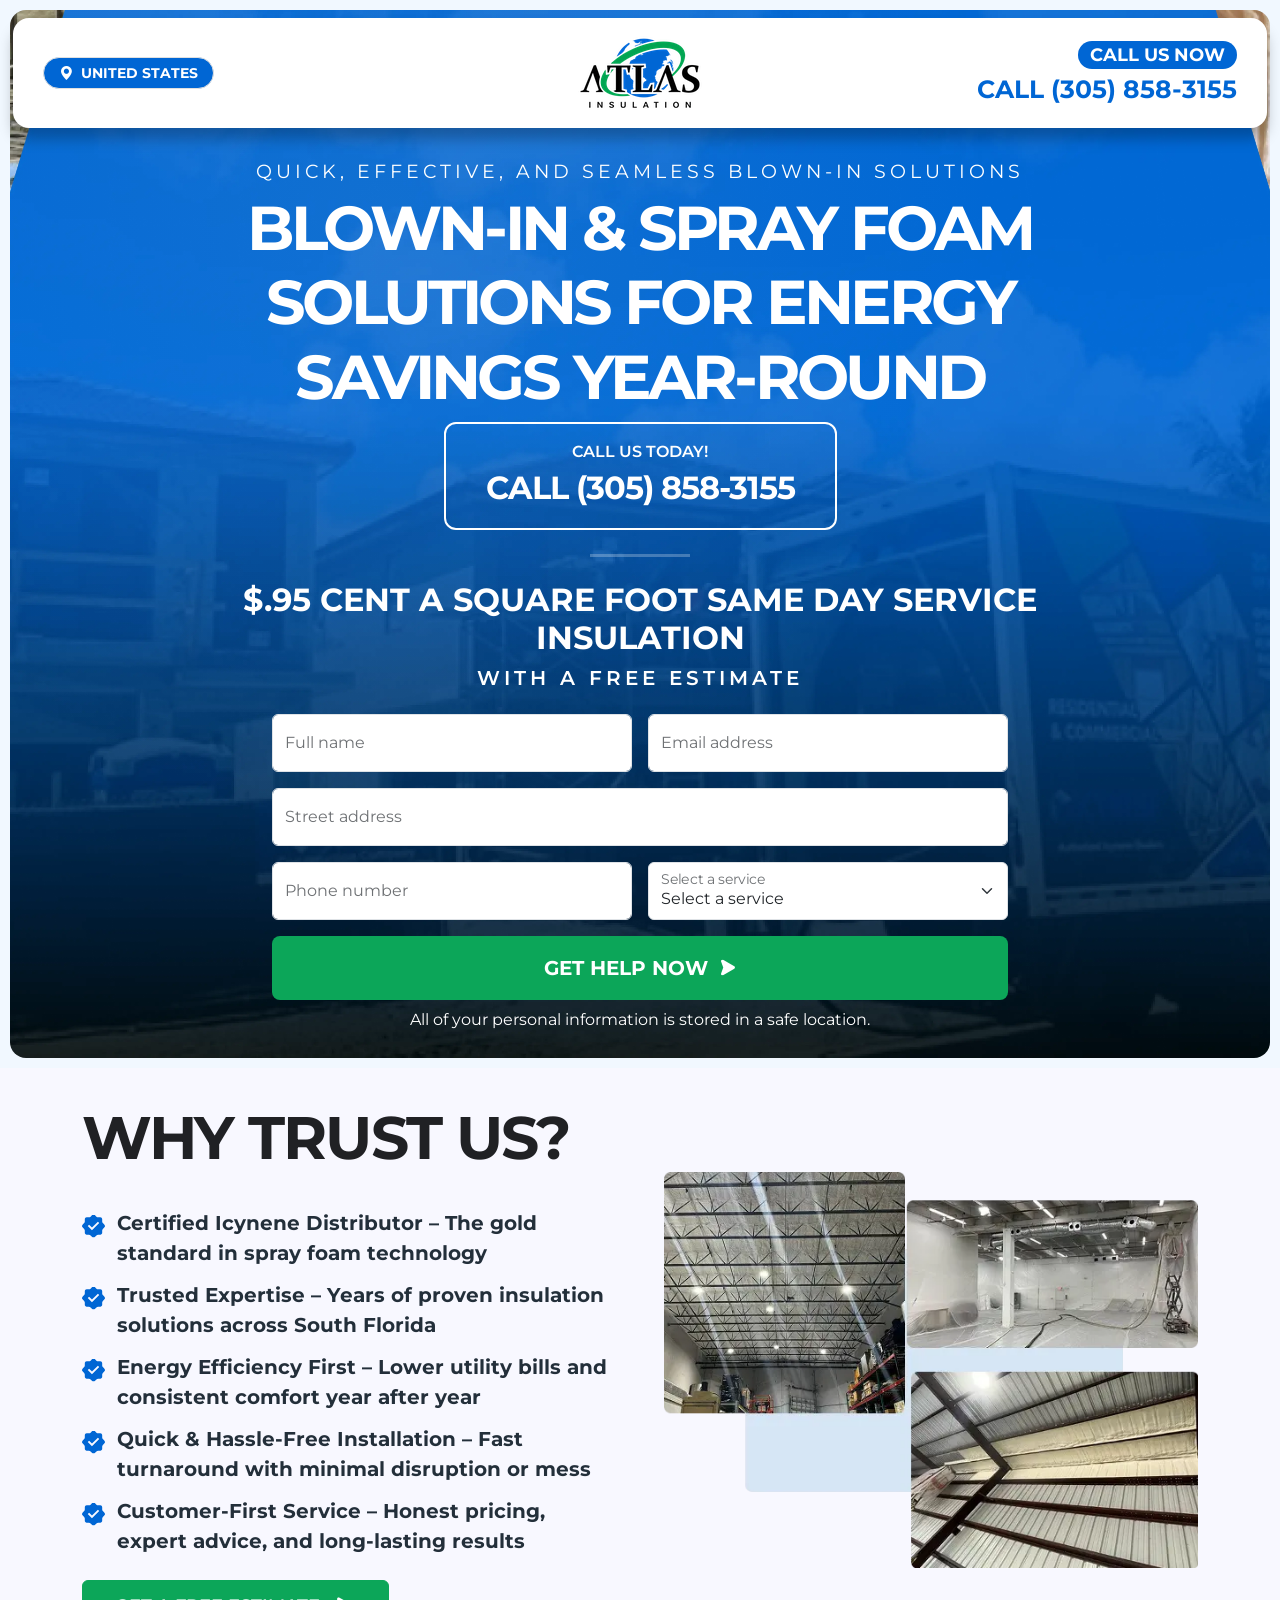
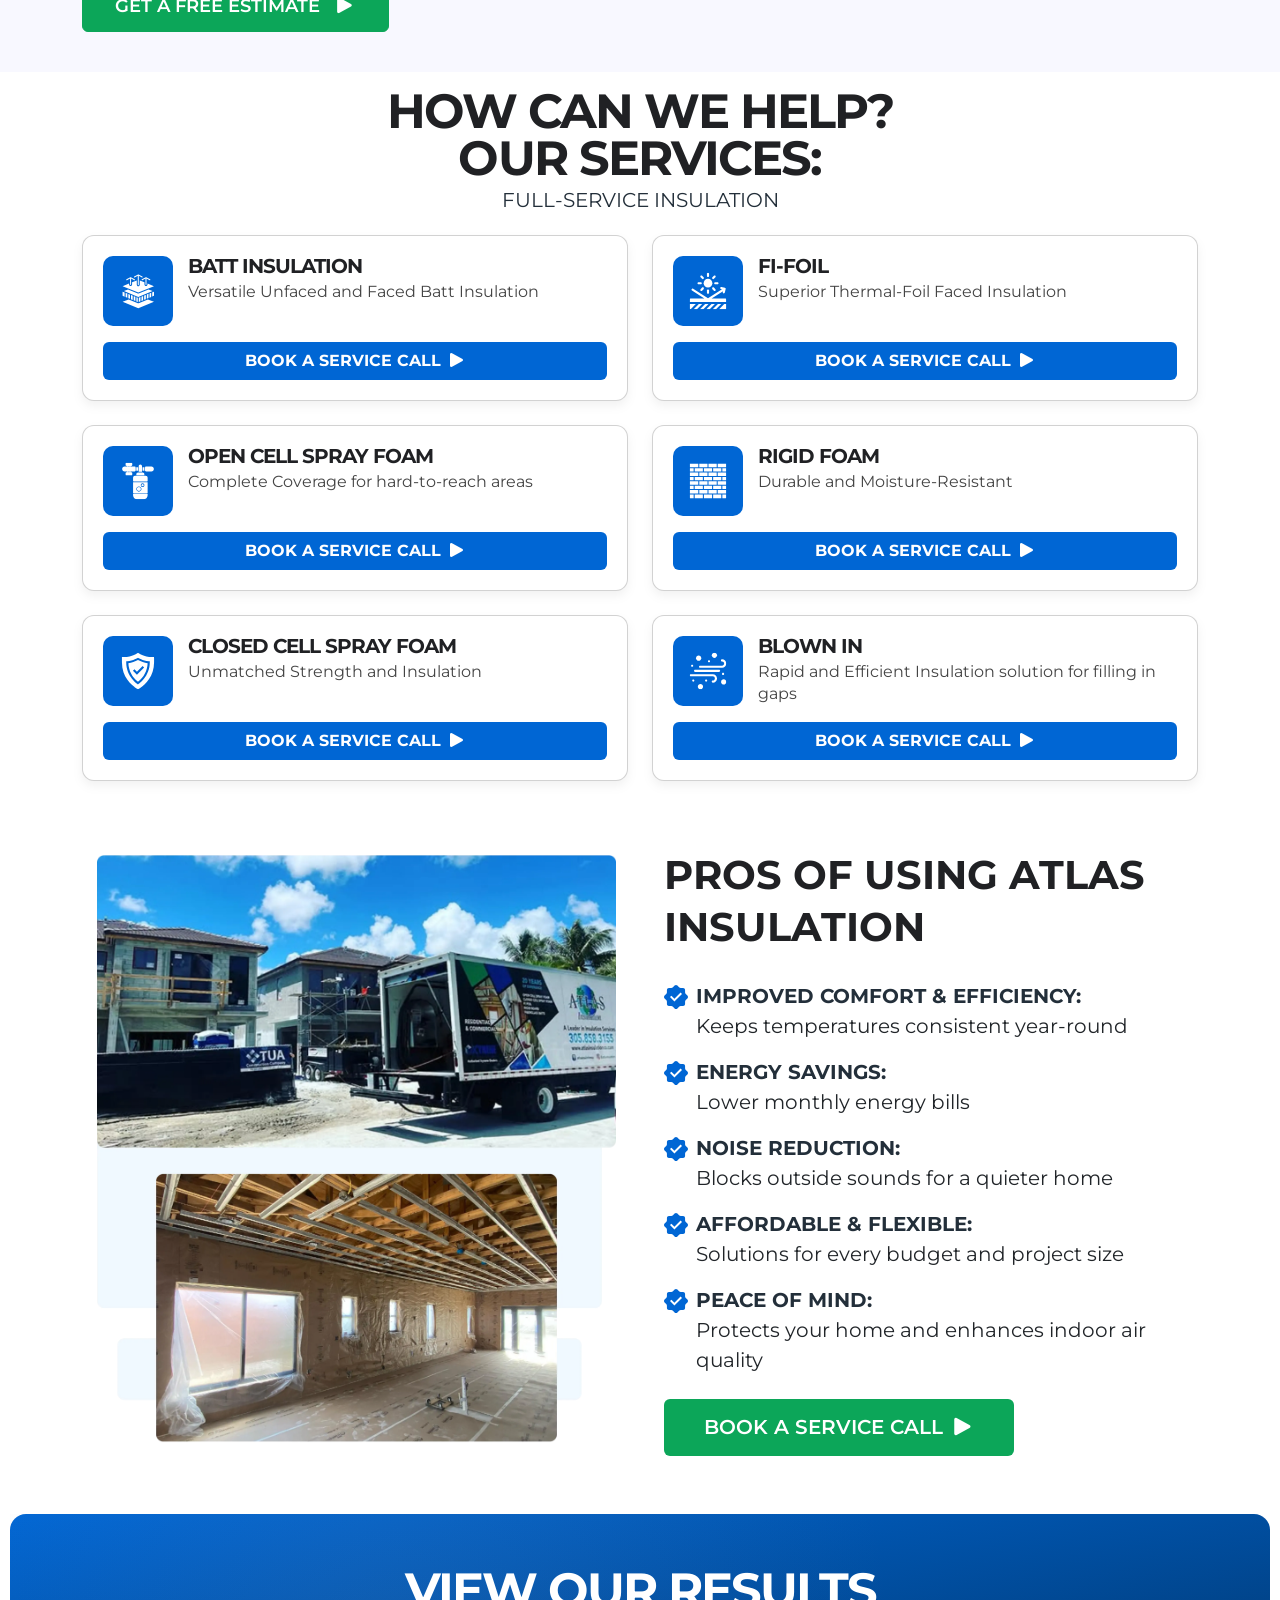
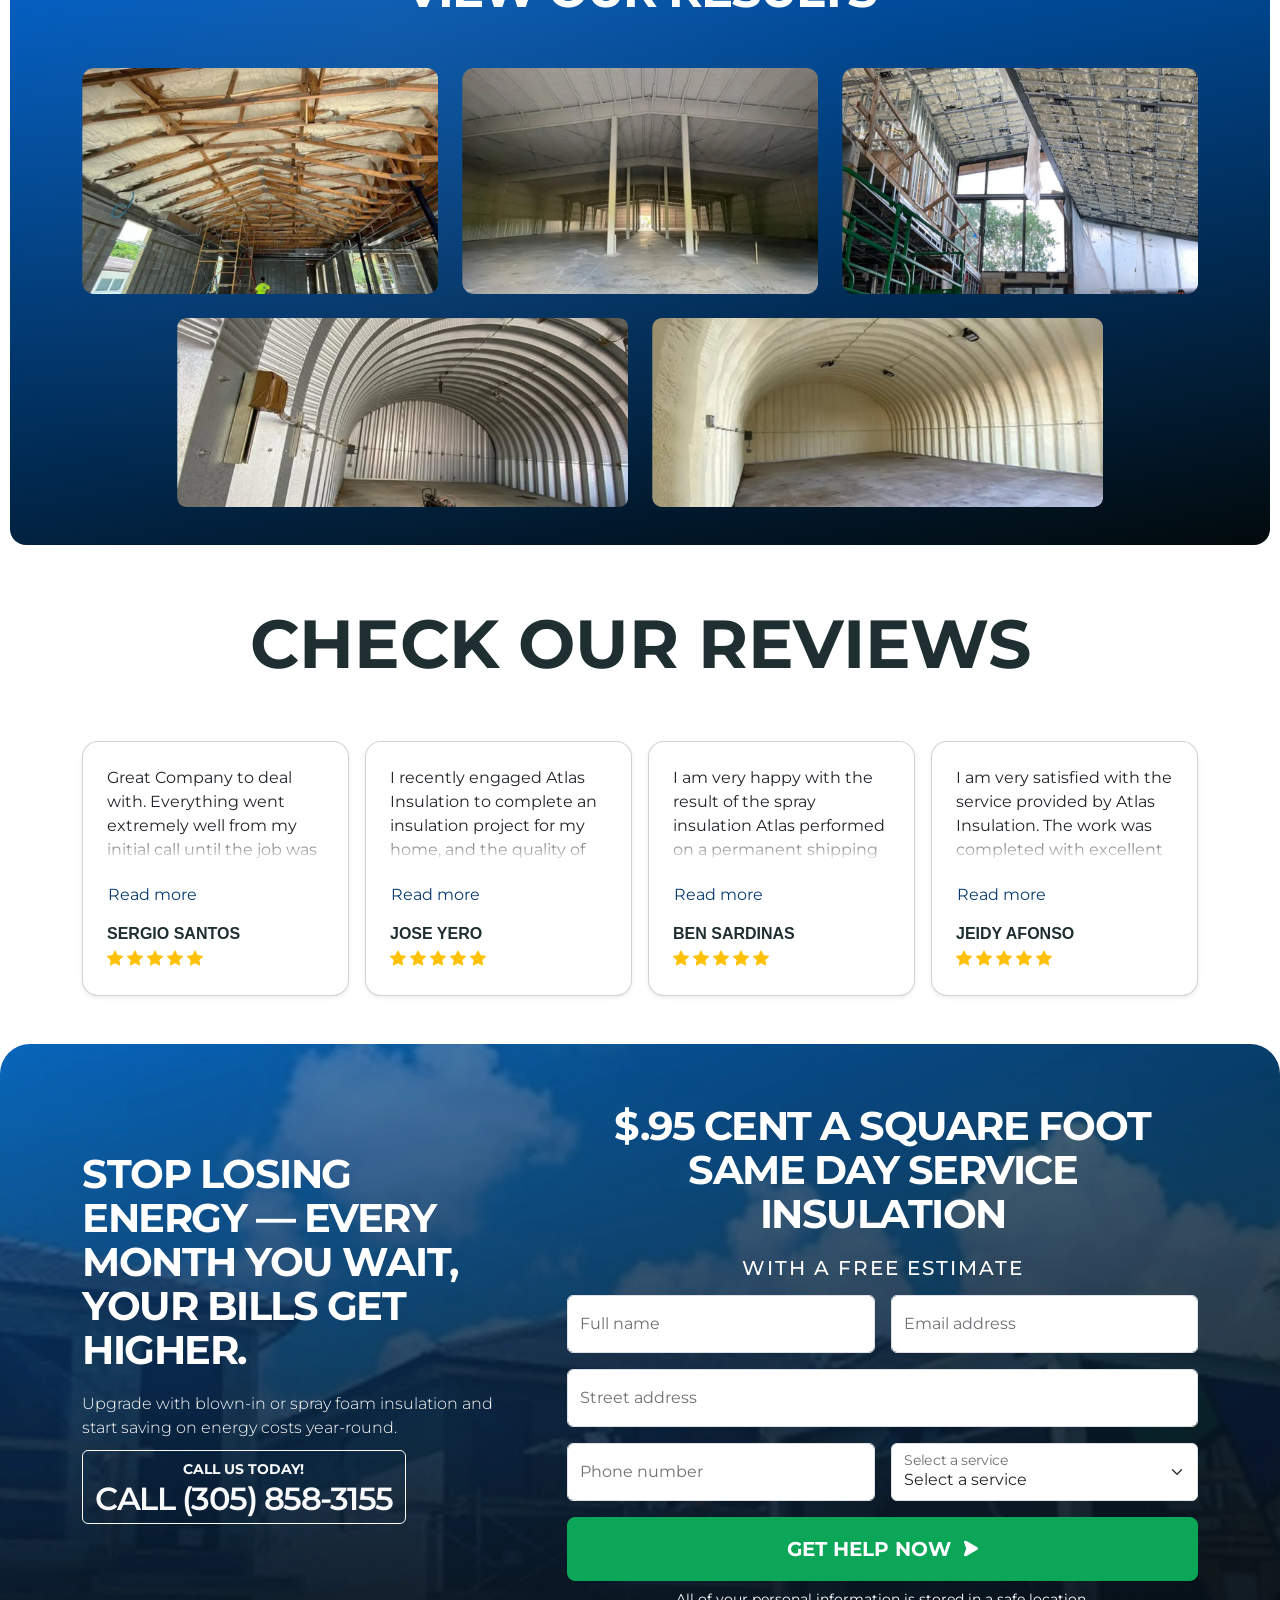
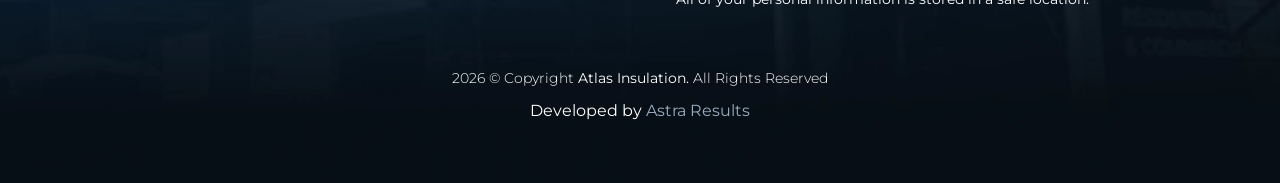
==== index.html @ 02f07344 "callrail" ====
<!DOCTYPE html>
<html lang="en">

<head>
 <!-- Google Tag Manager -->
<script>(function(w,d,s,l,i){w[l]=w[l]||[];w[l].push({'gtm.start':
new Date().getTime(),event:'gtm.js'});var f=d.getElementsByTagName(s)[0],
j=d.createElement(s),dl=l!='dataLayer'?'&l='+l:'';j.async=true;j.src=
'https://www.googletagmanager.com/gtm.js?id='+i+dl;f.parentNode.insertBefore(j,f);
})(window,document,'script','dataLayer','GTM-TQ85BSNL');</script>
<!-- End Google Tag Manager -->

  <!-- Google tag (gtag.js) -->
  <!-- <script async src="https://www.googletagmanager.com/gtag/js?id=AW-520208757"></script>
  <script>
    window.dataLayer = window.dataLayer || [];
    function gtag() { dataLayer.push(arguments); }
    gtag('js', new Date());
    gtag('config', 'AW-520208757');
  </script> -->
  <!-- End Google Tag Manager -->

  <meta charset="utf-8">
  <meta content="width=device-width, initial-scale=1.0" name="viewport">
  <title>Atlas Insulation</title>
  <meta name="description" content="">
  <meta name="keywords" content="">

  <!-- Favicons -->
  <link href="assets/img/logo.svg" rel="icon">
  <link href="assets/img/apple-touch-icon.png" rel="apple-touch-icon">

  <!-- Default Font: Montserrat -->
  <link rel="preconnect" href="https://fonts.googleapis.com">
  <link rel="preconnect" href="https://fonts.gstatic.com" crossorigin>
  <link href="https://fonts.googleapis.com/css2?family=Montserrat:ital,wght@0,100..900;1,100..900&display=swap"
    rel="stylesheet">

  <!-- Vendor CSS Files -->
  <link href="assets/vendor/bootstrap/css/bootstrap.min.css" rel="stylesheet">
  <link href="assets/vendor/bootstrap-icons/bootstrap-icons.css" rel="stylesheet">
  <link href="assets/vendor/aos/aos.css" rel="stylesheet">
  <link href="assets/vendor/glightbox/css/glightbox.min.css" rel="stylesheet">
  <link href="assets/vendor/fontawesome-free/css/all.min.css" rel="stylesheet">
  <link href="assets/vendor/swiper/swiper-bundle.min.css" rel="stylesheet">

  <!-- Owl Carousel -->
  <link rel="stylesheet" href="https://cdnjs.cloudflare.com/ajax/libs/OwlCarousel2/2.3.4/assets/owl.carousel.min.css" />
  <link rel="stylesheet"
    href="https://cdnjs.cloudflare.com/ajax/libs/OwlCarousel2/2.3.4/assets/owl.theme.default.min.css" />

  <!-- Main CSS File -->
  <link href="assets/css/main.css" rel="stylesheet">

  <!-- Local -->
  <!-- <link href="assets/css/main.css" rel="stylesheet"> -->
</head>

<body class="index-page">
  <!-- Google Tag Manager (noscript) -->
  <noscript><iframe src="https://www.googletagmanager.com/ns.html?id=GTM-TQ85BSNL"
  height="0" width="0" style="display:none;visibility:hidden"></iframe></noscript>
  <!-- End Google Tag Manager (noscript) -->

  <!-- Google Tag Manager (noscript) -->
  <!-- <script>
    gtag('event', 'conversion', { 'send_to': 'AW-520208757/qS3xCPWilKQbEPWCh_gB' });
  </script> -->
  <!-- End Google Tag Manager (noscript) -->

  <!-- Updated HTML Structure for Better Mobile Responsiveness -->
  <header id="header" class="header d-flex align-items-center fixed-top">
    <div class="container-fluid">
      <div class="d-flex justify-content-between align-items-center">
        <!-- Location Badge (Hidden on Mobile) -->
        <div class="badge location text-uppercase d-none d-md-block">
          <i class="bi bi-geo-alt-fill me-1"></i>
          <span id="location">Miami</span>
        </div>

        <!-- Logo (Always Visible) -->
        <!-- <div class="d-md-none">
          <a href="/index.html" class="logo">
            <img src="assets/img/enhance.svg" alt="Logo">
          </a>
        </div> -->

        <!-- Logo for Desktop -->
        <!-- <div class="d-none d-md-flex justify-content-center flex-grow-1">
          <a href="/index.html" class="logo">
            <img src="assets/img/enhance.svg" alt="Logo">
          </a>
        </div> -->

        <!-- Mobile -->
        <a href="/index.html" class="logo d-md-none">
          <img
            src="assets/img/logo/logo-mobile-1x.png"
            srcset="
              assets/img/logo/logo-mobile-1x.png 1x,
              assets/img/logo/logo-mobile-2x.png 2x,
              assets/img/logo/logo-mobile-3x.png 3x
            "
            alt="Atlas Insulation"
            width="115" height="56"
            class="logo-img"
            decoding="async" fetchpriority="high"
          />
        </a>

        <!-- Desktop -->
        <a href="/index.html" class="logo d-none d-md-flex">
          <img
            src="assets/img/logo/logo-desktop-1x.png"
            srcset="
              assets/img/logo/logo-desktop-1x.png 1x,
              assets/img/logo/logo-desktop-2x.png 2x
            "
            alt="Atlas Insulation"
            width="164" height="80"
            class="logo-img"
            decoding="async"
          />
        </a>

        <!-- Call To Action (Always Visible) -->
        <div>
          <a href="tel:+13058583155" class="header-cta-btn text-decoration-none">
            <span class="badge promotion text-uppercase">CALL US NOW</span>
            <div class="phone-number"><span class="phone-label">CALL</span> (305) 858-3155</div>
          </a>
        </div>
      </div>
    </div>
  </header><!-- Header -->

  <main class="main">

    <!-- Hero Section -->
    <section id="hero" class="hero section">
      <div class="hero-background">
        <div class="hero-overlay"></div>
      </div><!-- Hero Background -->

      <div class="owl-carousel hero-carousel d-block d-md-none">
        <div class="item">
          <img src="assets/img/image-sliders/slider-1.webp"
            alt="Owl Carousel">
        </div>
        <div class="item">
          <!-- <img src="https://aquapropc.com/aquapro-lp/assets/img/image-sliders/camera-inspection/img-slider-2.webp"
            alt="Owl Carousel"> -->
          <img src="assets/img/image-sliders/slider-2.webp" alt="Owl Carousel">
        </div>
        <div class="item">
          <img src="assets/img/image-sliders/slider-3.webp"
            alt="Owl Carousel">
        </div>
        <div class="item">
          <img src="assets/img/image-sliders/slider-4.webp"
            alt="Owl Carousel">
        </div>
        <div class="item">
          <img src="assets/img/image-sliders/slider-5.webp"
            alt="Owl Carousel">
        </div>
        <div class="item">
          <img src="assets/img/image-sliders/slider-6.webp"
            alt="Owl Carousel">
        </div>
      </div><!-- End Owl Carousel: Mobile Image Slider -->

      <div class="container mt-5">
        <div class="row justify-content-center text-center">
          <div class="col-lg-10">
            <div class="hero-content">
              <div
                class="d-block d-md-none d-flex align-items-center justify-content-center text-center text-uppercase montserrat-400 fw-normal">
                <span class="badge">
                  <i class="bi bi-geo-alt-fill me-1"></i>
                  <span id="location">Miami</span>
                </span>
              </div>

              <h4 class="montserrat-400 text-white text-uppercase mt-2">Quick, Effective, and Seamless Blown-In Solutions</h4>
              <h1>Blown-In & Spray Foam Solutions for Energy Savings Year-Round</h1>

              <div class="hero-btns mb-4">
                <a href="tel:+13058583155" class="btn btn-outline-light cta-btn">
                  <span class="small-text">CALL US TODAY!</span><br>
                  <span class="big-text"><span class="phone-label">CALL</span> (305) 858-3155</span>
                </a>
              </div>

              <hr>

              <div class="text-center mt-4">
                <h5 class="montserrat-700 fw-bold fs-2 text-uppercase text-white">$.95 cent a square foot same day service insulation </h5>
                <h6 class="montserrat-600 fw-semibold fs-5 text-uppercase text-white">WITH A FREE ESTIMATE</h6>
              </div>
            </div>
          </div>
        </div><!-- Hero Contetn -->

        <div class="row justify-content-center">
          <div class=" col-lg-8">
            <form id="contactForm" method="POST" class="contact-form row g-3">
              <div class="col-md-6">
                <div class="form-floating">
                  <input type="text" class="form-control" name="full_name" placeholder="Your full name" required>
                  <label>Full name</label>
                </div>
              </div>
              <div class="col-md-6">
                <div class="form-floating">
                  <input type="email" class="form-control" name="email" placeholder="name@example.com" required>
                  <label>Email address</label>
                </div>
              </div>
              <div class="col-12">
                <div class="form-floating">
                  <input type="text" class="form-control" name="street_address" placeholder="Street address" required>
                  <label>Street address</label>
                </div>
              </div>
              <div class="col-md-6">
                <div class="form-floating">
                  <input type="tel" class="form-control" name="phone" placeholder="Your phone number" required>
                  <label>Phone number</label>
                </div>
              </div>
              <div class="col-md-6">
                <div class="form-floating">
                  <select class="form-select" name="service" required>
                    <option value="" disabled selected>Select a service</option>
                    <option value="Insulation Inspection">Insulation Inspection</option>
                  </select>
                  <label>Select a service</label>
                </div>
              </div>
              <div class="col-12">
                <button type="submit"
                  class="btn montserrat-700 text-uppercase text-white fs-5 w-100 d-flex align-items-center justify-content-center text-center">
                  Get Help Now
                  <svg xmlns="http://www.w3.org/2000/svg" width="16" height="17" viewBox="0 0 16 17" fill="none">
                    <g clip-path="url(#clip0_296_880)">
                      <path
                        d="M14.3117 9.6767L3.03678 16.1282C1.94321 16.7531 0.659276 15.6742 1.0889 14.4903L3.25403 8.5002L1.0889 2.51001C0.659276 1.32363 1.94321 0.247196 3.03678 0.872071L14.3117 7.32357C15.2245 7.84351 15.2222 9.15676 14.3117 9.6767Z"
                        fill="white" />
                    </g>
                    <defs>
                      <clipPath id="clip0_296_880">
                        <rect width="16" height="16" fill="white" transform="translate(0 0.5)" />
                      </clipPath>
                    </defs>
                  </svg>
                </button>
                <p class="montserrat-400 fw-normal text-white text-center mt-2">
                  All of your personal information is stored in a safe location.
                </p>
              </div>
            </form>
          </div>
        </div><!-- Contact Form -->

      </div><!-- Hero Content -->
    </section><!-- End Hero Section -->

    <!-- Why Choose Section -->
    <section class="why-choose-us py-5 ">
      <div class="container">
        <div class="row align-items-center g-5">
          <div class="col-md-6">
            <div class="p-0">
              <!-- <h4 class="text-uppercase">Why Trust Us?</h4> -->
              <h1 class="text-uppercase">
                Why Trust Us?
              </h1>
              <!-- <p>Miami homeowners and businesses trust us to deliver honest, lasting camera inspection solutions.</p> -->
            </div>

            <ul>
              <li>Certified Icynene Distributor – The gold standard in spray foam technology</li>
              <li>Trusted Expertise – Years of proven insulation solutions across South Florida</li>
              <li>Energy Efficiency First – Lower utility bills and consistent comfort year after year</li>
              <li>Quick & Hassle-Free Installation – Fast turnaround with minimal disruption or mess</li>
              <li>Customer-First Service – Honest pricing, expert advice, and long-lasting results</li>
            </ul>

            <!-- <p>
              Aqua Pro Plumbing is dedicated to restoring your peace of mind with fast, clean results. Call <a
                href="tel:+13053621405" class="montserrat-700 text-dark">(305) 495-5568</a> or request your inspection
              online today.
            </p> -->

            <a href="tel:+13058583155" class="btn btn-secondary rounded-2 text-uppercase">
              GET A FREE ESTIMATE <i class="fa fa-play"></i></a>
            </a>
          </div><!-- Left Column (content) -->

          <div class="col-md-6 text-center text-md-end mb-4 mb-md-0">
            <div class="position-relative d-inline-block">
              <img src="assets/img/why-us/why-us-frame.webp" class="img-fluid"
                alt="Advantages Image">
            </div>
          </div><!-- Right Column (shapes/images) -->
        </div>
      </div>
    </section><!-- End Why Choose Section -->

    <!-- Services Section -->
    <section id="services" class="services section ">

      <!-- Section Title -->
      <div class="container section-title">
        <!-- <h4 class="text-uppercase"></h4> -->
        <h1 class="text-uppercase">
          HOW CAN WE HELP?
        </h1>
        <h1 class="text-uppercase">
          Our Services:
        </h1>
        <p class="text-uppercase">
          Full-service Insulation
        </p>
      </div><!-- End Section Title -->

      <div class="container">

        <div class="row d-flex flex-wrap align-items-center justify-content-center gy-4">

          <div class="col-lg-6 col-md-6">
            <div class="card service-item h-100 position-relative">

              <!-- Top section: icon + text -->
              <div class="service-content d-flex">
                 <div class="icon">
                  <!-- Replace SVG with an image -->
                  <!-- <img src="assets/img/services-icons/1.svg" alt="Entry Doors" width="38" height="38" /> -->
                  <svg width="37" height="37" viewBox="0 0 37 37" fill="none" xmlns="http://www.w3.org/2000/svg">
                  <path fill-rule="evenodd" clip-rule="evenodd" d="M18.285 23.8869L3.9167 18.0946L8.03792 16.4332L17.9097 20.4128C18.1505 20.5099 18.4196 20.5099 18.6604 20.4128L28.5322 16.4332L32.6534 18.0946L18.285 23.8869ZM27.9207 26.3928L33.9959 28.8419L18.285 35.1754L2.57422 28.8419L8.64943 26.3928L17.9097 30.1259C18.1505 30.223 18.4196 30.223 18.6604 30.1259L27.9207 26.3928ZM4.61289 23.6832L2.57422 22.8614V18.6358L4.68259 19.4857C4.65964 19.5425 4.64681 19.6043 4.64623 19.6692L4.61289 23.6832ZM5.64847 19.8751L7.375 20.5712C7.35205 20.6279 7.33922 20.6898 7.33872 20.7546L7.30537 24.7686L5.57877 24.0725C5.60171 24.0158 5.61455 23.9539 5.61512 23.8891L5.64847 19.8751ZM8.34088 20.9605L10.064 21.6551C10.0411 21.7119 10.0283 21.7738 10.0278 21.8387L9.99442 25.8526L8.27125 25.158C8.2942 25.1012 8.30703 25.0393 8.30754 24.9745L8.34088 20.9605ZM11.0299 22.0446L12.7526 22.739C12.7296 22.7958 12.7168 22.8576 12.7162 22.9225L12.6829 26.9365L10.9603 26.242C10.9832 26.1852 10.9961 26.1233 10.9966 26.0584L11.0299 22.0446ZM13.7185 23.1284L15.4405 23.8226C15.4177 23.8794 15.4048 23.9413 15.4043 24.0062L15.3709 28.0201L13.6488 27.3258C13.6717 27.2691 13.6846 27.2072 13.6851 27.1423L13.7185 23.1284ZM16.4065 24.212L17.8454 24.792C17.8283 24.842 17.8188 24.8954 17.8183 24.9509L17.7848 28.9932L16.3368 28.4095C16.3597 28.3527 16.3726 28.2908 16.3732 28.2259L16.4065 24.212ZM18.7859 24.7674L20.4704 24.0883L20.4369 28.1208C20.4364 28.1887 20.4493 28.2534 20.4733 28.3127L18.7887 28.9918L18.8222 24.9593C18.8228 24.8914 18.8098 24.8266 18.7859 24.7674ZM21.4397 23.6975L23.1605 23.0038L23.1271 27.0364C23.1265 27.1042 23.1394 27.169 23.1633 27.2283L21.4425 27.9219L21.476 23.8894C21.4766 23.8216 21.4636 23.7568 21.4397 23.6975ZM24.1298 22.6131L25.8502 21.9195L25.8172 25.9051C25.8165 25.9884 25.8361 26.067 25.8715 26.1365L24.1326 26.8375L24.1662 22.805C24.1667 22.7372 24.1537 22.6723 24.1298 22.6131ZM26.8195 21.5288L28.5394 20.8355L28.5058 24.8681C28.5052 24.9358 28.5182 25.0006 28.5421 25.0599L26.8224 25.7532L26.8558 21.7207C26.8564 21.6528 26.8434 21.588 26.8195 21.5288ZM29.5086 20.4447L31.2286 19.7513L31.195 23.7839C31.1945 23.8517 31.2075 23.9165 31.2314 23.9757L29.5114 24.6691L29.5449 20.6366C29.5455 20.5688 29.5325 20.504 29.5086 20.4447ZM32.1979 19.3606L33.9959 18.6358V22.8614L32.2007 23.585L32.2341 19.5525C32.2347 19.4847 32.2217 19.4198 32.1979 19.3606ZM25.4867 5.61259L22.3714 7.25974C22.1266 7.38924 21.8226 7.29552 21.6931 7.05065C21.5636 6.8057 21.6573 6.50174 21.9022 6.37231L25.754 4.33572C25.8257 4.29772 25.906 4.2775 25.9886 4.2775C26.0713 4.2775 26.1515 4.29772 26.2232 4.33572L30.075 6.37231C30.3199 6.50174 30.4136 6.8057 30.2841 7.05065C30.1547 7.29552 29.8507 7.38924 29.6058 7.25974L26.4906 5.61259V11.4143C26.4906 11.6914 26.2656 11.9163 25.9886 11.9163C25.7116 11.9163 25.4867 11.6914 25.4867 11.4143V5.61259ZM17.7831 2.72994L14.6679 4.37702C14.423 4.50652 14.119 4.41288 13.9895 4.16793C13.8601 3.92305 13.9537 3.61909 14.1987 3.48959L18.0504 1.453C18.1221 1.415 18.2024 1.39478 18.285 1.39478C18.3677 1.39478 18.448 1.415 18.5197 1.453L22.3714 3.48959C22.6164 3.61909 22.71 3.92305 22.5806 4.16793C22.4511 4.41288 22.1471 4.50652 21.9022 4.37702L18.787 2.72994V11.7328C18.787 12.0098 18.562 12.2347 18.285 12.2347C18.008 12.2347 17.7831 12.0098 17.7831 11.7328V2.72994ZM10.0795 5.61259L6.96434 7.25974C6.71939 7.38924 6.41543 7.29552 6.286 7.05065C6.1565 6.8057 6.25022 6.50174 6.4951 6.37231L10.3468 4.33572C10.4186 4.29772 10.4988 4.2775 10.5815 4.2775C10.6641 4.2775 10.7444 4.29772 10.8161 4.33572L14.6679 6.37231C14.9128 6.50174 15.0065 6.8057 14.877 7.05065C14.7475 7.29552 14.4435 7.38924 14.1987 7.25974L11.0834 5.61259V11.4143C11.0834 11.6914 10.8585 11.9163 10.5815 11.9163C10.3045 11.9163 10.0795 11.6914 10.0795 11.4143V5.61259ZM27.4945 10.5274L33.9959 13.1483L18.285 19.4818L2.57422 13.1483L9.07565 10.5274V11.4143C9.07565 12.2455 9.7504 12.9201 10.5815 12.9201C11.4125 12.9201 12.0873 12.2455 12.0873 11.4143V9.31326L16.7792 7.4218V11.7328C16.7792 12.5638 17.454 13.2386 18.285 13.2386C19.1161 13.2386 19.7909 12.5638 19.7909 11.7328V7.4218L24.4828 9.31326V11.4143C24.4828 12.2455 25.1576 12.9201 25.9886 12.9201C26.8197 12.9201 27.4945 12.2455 27.4945 11.4143V10.5274Z" fill="white"/>
                  </svg>

                </div>
                <div class="text">
                  <h3 class="manrope-700 fs-5 text-uppercase">Batt Insulation</h3>
                  <p class="montserrat-400 fs-6">
                    Versatile Unfaced and Faced Batt Insulation
                  </p>
                </div>
              </div>

              <!-- Button full width -->
              <a href="tel:+13058583155" class="btn w-100 montserrat-700 text-uppercase mt-3">
                Book a Service Call <i class="fa fa-play"></i>
              </a>
            </div>
          </div><!-- Service Item -->

          <div class="col-lg-6 col-md-6">
            <div class="card service-item h-100 position-relative">

              <!-- Top section: icon + text -->
              <div class="service-content d-flex">
                <div class="icon">
                  <svg width="38" height="38" viewBox="0 0 38 38" fill="none" xmlns="http://www.w3.org/2000/svg">
                  <g clip-path="url(#clip0_789_121)">
                  <path d="M23.3524 11.225C23.3524 13.6249 21.4003 15.5777 19.0004 15.5777C16.6005 15.5777 14.6484 13.6249 14.6484 11.225C14.6484 8.82511 16.6005 6.87305 19.0004 6.87305C21.4003 6.87305 23.3524 8.82511 23.3524 11.225Z" fill="white"/>
                  <path d="M9.56357 12.2971H11.7193C12.311 12.2971 12.7907 11.8174 12.7907 11.2257C12.7907 10.634 12.311 10.1543 11.7193 10.1543H9.56357C8.97188 10.1543 8.49219 10.634 8.49219 11.2257C8.49219 11.8174 8.97188 12.2971 9.56357 12.2971Z" fill="white"/>
                  <path d="M25.2109 11.2257C25.2109 11.8174 25.6906 12.2971 26.2823 12.2971H28.4381C29.0298 12.2971 29.5095 11.8174 29.5095 11.2257C29.5095 10.634 29.0298 10.1543 28.4381 10.1543H26.2823C25.6906 10.1543 25.2109 10.634 25.2109 11.2257Z" fill="white"/>
                  <path d="M17.9297 18.5074V20.6632C17.9297 21.2549 18.4094 21.7346 19.0011 21.7346C19.5928 21.7346 20.0725 21.2549 20.0725 20.6632V18.5074C20.0725 17.9157 19.5928 17.436 19.0011 17.436C18.4094 17.436 17.9297 17.9157 17.9297 18.5074Z" fill="white"/>
                  <path d="M19.0011 5.01485C19.5928 5.01485 20.0725 4.53516 20.0725 3.94347V1.7877C20.0725 1.196 19.5928 0.716309 19.0011 0.716309C18.4094 0.716309 17.9297 1.196 17.9297 1.7877V3.94347C17.9297 4.53516 18.4094 5.01485 19.0011 5.01485Z" fill="white"/>
                  <path d="M13.092 15.617L11.5677 17.1414C11.1493 17.5598 11.1493 18.2381 11.5677 18.6565C11.9861 19.0749 12.6644 19.0749 13.0828 18.6565L14.6071 17.1322C15.0256 16.7137 15.0256 16.0354 14.6071 15.617C14.1887 15.1986 13.5103 15.1987 13.092 15.617Z" fill="white"/>
                  <path d="M23.3919 15.617C22.9735 16.0354 22.9735 16.7137 23.3919 17.1322L24.9162 18.6565C25.3346 19.0749 26.0129 19.0749 26.4314 18.6565C26.8497 18.2381 26.8498 17.5598 26.4314 17.1414L24.9071 15.617C24.4888 15.1987 23.8104 15.1986 23.3919 15.617Z" fill="white"/>
                  <path d="M13.092 6.83378C13.5103 7.25219 14.1887 7.25219 14.6071 6.83378C15.0256 6.41536 15.0256 5.73703 14.6071 5.31862L13.0828 3.79425C12.6646 3.37591 11.9862 3.37584 11.5677 3.79425C11.1493 4.21266 11.1493 4.89099 11.5677 5.30941L13.092 6.83378Z" fill="white"/>
                  <path d="M24.9071 6.83375L26.4314 5.30938C26.8498 4.89097 26.8497 4.21264 26.4314 3.79422C26.013 3.37588 25.3346 3.37588 24.9162 3.79422L23.3919 5.31859C22.9735 5.73701 22.9735 6.41534 23.3919 6.83375C23.8103 7.25223 24.4887 7.25216 24.9071 6.83375Z" fill="white"/>
                  <path d="M0.714844 32.0859V36.2151C0.714844 36.7508 1.10911 37.1957 1.62338 37.2743L6.81103 32.0859H0.714844Z" fill="white"/>
                  <path d="M9.84035 32.0859L4.64062 37.2864H7.96685L13.1674 32.0859H9.84035Z" fill="white"/>
                  <path d="M16.1998 32.0859L11 37.2864H14.3263L19.5268 32.0859H16.1998Z" fill="white"/>
                  <path d="M22.5552 32.0859L17.3555 37.2864H20.6818L25.8822 32.0859H22.5552Z" fill="white"/>
                  <path d="M28.9107 32.0859L23.7109 37.2864H27.0372L32.2377 32.0859H28.9107Z" fill="white"/>
                  <path d="M35.2708 32.0859L30.0703 37.2864H36.215C36.8064 37.2864 37.2864 36.8065 37.2864 36.2151V32.0859H35.2708Z" fill="white"/>
                  <path d="M37.2846 27.6437C37.2846 27.052 36.8049 26.5723 36.2132 26.5723H22.6186L33.9988 19.1852L33.7886 20.0528C33.6257 20.7247 34.1342 21.3768 34.8307 21.3768C35.3138 21.3768 35.7523 21.0478 35.871 20.5574C36.86 16.4764 36.698 17.1457 36.7178 17.0606C36.8512 16.4806 36.4872 15.9148 35.9266 15.7791L32.4418 14.9346C31.8663 14.7954 31.2875 15.1486 31.1482 15.7235C31.0089 16.2986 31.3621 16.8778 31.9371 17.0171L33.0047 17.2758L18.9998 26.3666L4.17399 16.7429C3.67773 16.4208 3.01425 16.5619 2.69198 17.0583C2.36985 17.5546 2.51106 18.2181 3.00733 18.5403L15.3811 26.5723H1.78623C1.19454 26.5723 0.714844 27.052 0.714844 27.6437V29.943H37.2846C37.2846 28.707 37.2846 28.8857 37.2846 27.6437Z" fill="white"/>
                  </g>
                  <defs>
                  <clipPath id="clip0_789_121">
                  <rect width="36.57" height="36.57" fill="white" transform="translate(0.714844 0.716309)"/>
                  </clipPath>
                  </defs>
                  </svg>

                </div><!-- Service Icon -->
                <div class="text">
                  <h3 class="manrope-700 fs-5 text-uppercase">Fi-Foil</h3>
                  <p class="montserrat-400 fs-6">
                   Superior Thermal-Foil Faced Insulation
                  </p>
                </div>
              </div>

              <!-- Button full width -->
              <a href="tel:+13058583155" class="btn w-100 montserrat-700 text-uppercase mt-3">
                Book a Service Call <i class="fa fa-play"></i>
              </a>
            </div>
          </div><!-- Service Item -->

          <div class="col-lg-6 col-md-6">
            <div class="card service-item h-100 position-relative">

              <!-- Top section: icon + text -->
              <div class="service-content d-flex">
                <div class="icon">
                  <svg width="38" height="38" viewBox="0 0 38 38" fill="none" xmlns="http://www.w3.org/2000/svg">
                  <g clip-path="url(#clip0_789_148)">
                  <path fill-rule="evenodd" clip-rule="evenodd" d="M14.0685 30.8988V20.1345H28.6375V30.8988H14.0685ZM12.3054 13.3351H7.55593C7.0329 13.3351 6.6111 12.9133 6.6111 12.3902V11.108C6.6111 10.5849 7.0329 10.1631 7.55593 10.1631H8.34891V9.42922H5.56504C4.23215 9.42922 3.15234 8.34941 3.15234 7.02496C3.15234 5.70051 4.23215 4.61227 5.56504 4.61227H8.34891V3.88677H7.55593C7.0329 3.88677 6.6111 3.46498 6.6111 2.94194V1.65967C6.6111 1.13664 7.0329 0.714844 7.55593 0.714844H12.3054C12.8284 0.714844 13.2502 1.13664 13.2502 1.65967V2.94194C13.2502 3.46498 12.8284 3.88677 12.3054 3.88677H11.5208V4.61227H15.6292C16.2197 4.61227 16.709 5.10156 16.709 5.69208V8.35785C16.709 8.94837 16.2281 9.42922 15.6292 9.42922H11.5208V10.1631H12.3054C12.8284 10.1631 13.2502 10.5849 13.2502 11.108V12.3902C13.2502 12.9133 12.8284 13.3351 12.3054 13.3351ZM9.34436 10.1631H10.517V9.42922H9.34436V10.1631ZM10.517 4.61227V3.88677H9.34436V4.61227H10.517ZM32.4421 9.42922H27.0684C26.4778 9.42922 25.997 8.94837 25.997 8.35785V5.69208C25.997 5.10156 26.4778 4.61227 27.0684 4.61227H32.4337C33.7665 4.61227 34.8463 5.70051 34.8463 7.02496C34.8463 8.34941 33.7665 9.42922 32.4421 9.42922ZM25.4233 8.67841H23.5674V5.37151H25.4233V8.67841ZM19.1217 8.67841H17.2742V5.37151H19.1217V8.67841ZM19.6953 9.85102V4.27483C19.6953 3.36374 20.4377 2.62138 21.3488 2.62138C22.2599 2.62138 23.0022 3.36374 23.0022 4.27483V9.85102H19.6953ZM17.3248 13.1832V12.1372C17.3248 11.1923 18.0925 10.4247 19.0373 10.4247H23.6602C24.6051 10.4247 25.3727 11.1923 25.3727 12.1372V13.1832H17.3248ZM24.5038 37.2848H18.2021C15.9244 37.2848 14.0685 35.4289 14.0685 33.1512V31.9702C14.0685 31.6918 14.2878 31.4724 14.5662 31.4724H28.1397C28.4097 31.4724 28.6375 31.6918 28.6375 31.9702V33.1512C28.6375 35.4289 26.7815 37.2848 24.5038 37.2848ZM28.1397 19.5608H14.5662C14.2878 19.5608 14.0685 19.3415 14.0685 19.0631V15.6718C14.0685 14.6089 14.929 13.7569 15.9835 13.7569H26.7225C27.777 13.7569 28.6375 14.6089 28.6375 15.6718V19.0631C28.6375 19.3415 28.4097 19.5608 28.1397 19.5608ZM23.5843 24.9346C24.5713 24.9346 25.3727 24.1331 25.3727 23.1546C25.3727 22.1676 24.5713 21.3661 23.5843 21.3661C22.6057 21.3661 21.8043 22.1676 21.8043 23.1546C21.8043 24.1331 22.6057 24.9346 23.5843 24.9346ZM23.5843 21.9398C25.1787 21.9398 25.1787 24.3609 23.5843 24.3609C21.9899 24.3609 21.9899 21.9398 23.5843 21.9398ZM19.9062 29.6671C21.3235 29.6671 22.4708 28.5199 22.4708 27.1026C22.4708 25.6854 21.3235 24.5296 19.9062 24.5296C18.489 24.5296 17.3332 25.6854 17.3332 27.1026C17.3332 28.5199 18.489 29.6671 19.9062 29.6671ZM19.9062 25.1033C21.0113 25.1033 21.9055 25.9975 21.9055 27.1026C21.9055 28.1993 21.0029 29.1019 19.9062 29.1019C18.8011 29.1019 17.9069 28.1993 17.9069 27.1026C17.9069 25.9975 18.8011 25.1033 19.9062 25.1033Z" fill="white"/>
                  </g>
                  <defs>
                  <clipPath id="clip0_789_148">
                  <rect width="36.57" height="36.57" fill="white" transform="translate(0.714844 0.714844)"/>
                  </clipPath>
                  </defs>
                  </svg>

                </div><!-- Service Icon -->
                <div class="text">
                  <h3 class="manrope-700 fs-5 text-uppercase">Open Cell Spray Foam</h3>
                  <p class="montserrat-400 fs-6">
                    Complete Coverage for hard-to-reach areas
                  </p>
                </div>
              </div>

              <!-- Button full width -->
              <a href="tel:+13058583155" class="btn w-100 montserrat-700 text-uppercase mt-3">
                Book a Service Call <i class="fa fa-play"></i>
              </a>
            </div>
          </div><!-- Service Item -->

          <div class="col-lg-6 col-md-6">
            <div class="card service-item h-100 position-relative">

              <!-- Top section: icon + text -->
              <div class="service-content d-flex">
                <div class="icon">
                  <svg width="38" height="38" viewBox="0 0 38 38" fill="none" xmlns="http://www.w3.org/2000/svg">
                  <g clip-path="url(#clip0_789_156)">
                  <path fill-rule="evenodd" clip-rule="evenodd" d="M36.7849 36.2134H33.3564V32.4992H37.2848V35.7134C37.2848 35.9991 37.0706 36.2134 36.7849 36.2134ZM32.285 36.2134H24.1425V32.4992H28.2138H32.285V36.2134ZM23.0711 36.2134H14.9286V32.4992H18.9998H23.0711V36.2134ZM13.8572 36.2134H5.71465V32.4992H9.78592H13.8572V36.2134ZM4.64326 36.2134H1.21482C0.929121 36.2134 0.714844 35.9991 0.714844 35.7134V32.4992H4.64326V36.2134ZM0.714844 31.4278V28.0708H5.14324H9.28594V31.4278H5.14324H0.714844ZM0.714844 27.0709V23.7138H4.64326V27.0709H0.714844ZM5.71465 27.0709V23.7138H9.78592H13.8572V27.0709H9.78592H5.71465ZM10.2859 28.0708H14.3572H18.4999V31.4278H14.3572H10.2859V28.0708ZM14.9286 27.0709V23.7138H18.9998H23.0711V27.0709H18.9998H14.9286ZM19.4998 28.0708H23.6425H27.7138V31.4278H23.6425H19.4998V28.0708ZM24.1425 27.0709V23.7138H28.2138H32.285V27.0709H28.2138H24.1425ZM28.7137 28.0708H32.8564H37.2848V31.4278H32.8564H28.7137V28.0708ZM33.3564 27.0709V23.7138H37.2848V27.0709H33.3564ZM0.714844 22.6425V19.3569H5.14324H9.28594V22.6425H5.14324H0.714844ZM0.714844 18.2855V14.9285H4.64326V18.2855H0.714844ZM5.71465 14.9285H9.78592H13.8572V18.2855H9.78592H5.71465V14.9285ZM14.9286 14.9285H18.9998H23.0711V18.2855H18.9998H14.9286V14.9285ZM24.1425 14.9285H28.2138H32.285V18.2855H28.2138H24.1425V14.9285ZM33.3564 14.9285H37.2848V18.2855H33.3564V14.9285ZM10.2859 19.3569H14.3572H18.4999V22.6425H14.3572H10.2859V19.3569ZM0.714844 13.9285V10.5715H5.14324H9.28594V13.9285H5.14324H0.714844ZM0.714844 9.50012V6.21453H4.64326V9.50012H0.714844ZM5.71465 6.21453H9.78592H13.8572V9.50012H9.78592H5.71465V6.21453ZM14.9286 6.21453H18.9998H23.0711V9.50012H18.9998H14.9286V6.21453ZM24.1425 6.21453H28.2138H32.285V9.50012H28.2138H24.1425V6.21453ZM33.3564 6.21453H37.2848V9.50012H33.3564V6.21453ZM10.2859 10.5715H14.3572H18.4999V13.9285H10.2859V10.5715ZM0.714844 5.14314V1.92898C0.714844 1.85756 0.714844 1.85756 0.714844 1.78613H9.28594V5.14314H5.14324H0.714844ZM10.2859 1.78613H18.4999V5.14314H14.3572H10.2859V1.78613ZM19.4998 19.3569H23.6425H27.7138V22.6425H23.6425H19.4998V19.3569ZM19.4998 10.5715H23.6425H27.7138V13.9285H19.4998V10.5715ZM19.4998 1.78613H27.7138V5.14314H23.6425H19.4998V1.78613ZM28.7137 19.3569H32.8564H37.2848V22.6425H32.8564H28.7137V19.3569ZM28.7137 10.5715H32.8564H37.2848V13.9285H28.7137V10.5715ZM28.7137 1.78613H37.2848V1.92898V5.14314H32.8564H28.7137V1.78613Z" fill="white"/>
                  </g>
                  <defs>
                  <clipPath id="clip0_789_156">
                  <rect width="36.57" height="36.57" fill="white" transform="translate(0.714844 0.714844)"/>
                  </clipPath>
                  </defs>
                  </svg>

                </div><!-- Service Icon -->
                <div class="text">
                  <h3 class="manrope-700 fs-5 text-uppercase">Rigid Foam</h3>
                  <p class="montserrat-400 fs-6">
                    Durable and Moisture-Resistant
                  </p>
                </div>
              </div>

              <!-- Button full width -->
              <a href="tel:+13058583155" class="btn w-100 montserrat-700 text-uppercase mt-3">
                Book a Service Call <i class="fa fa-play"></i>
              </a>
            </div>
          </div><!-- Service Item -->

          <div class="col-lg-6 col-md-6">
            <div class="card service-item h-100 position-relative">

              <!-- Top section: icon + text -->
              <div class="service-content d-flex">
                <div class="icon">
                  
                <svg width="38" height="38" viewBox="0 0 38 38" fill="none" xmlns="http://www.w3.org/2000/svg">
                <g clip-path="url(#clip0_789_190)">
                <path d="M9.375 11.1833C9.65435 18.5146 13.1939 25.3279 18.9997 29.7464C24.8201 25.3165 28.3639 18.4811 28.6265 11.1833C25.2595 10.6884 22.0276 9.64735 18.9997 8.08105C15.9717 9.64735 12.7419 10.6884 9.375 11.1833ZM25.1141 15.4866L17.9283 22.6725L13.9567 18.7009L15.4717 17.1858L17.9283 19.6425L23.5992 13.9716L25.1141 15.4866Z" fill="white"/>
                <path d="M34.9489 5.051L33.8388 5.09078C25.3592 5.39891 19.2238 0.795161 19.0005 0.713379C18.7797 0.794519 12.8128 5.43577 4.00107 5.08657H2.92969V10.3106C2.92969 29.4086 18.7855 37.0688 19.0005 37.2834C23.7154 34.5918 35.0713 26.4864 35.0713 10.3106V6.15788L34.9489 5.051ZM30.7857 10.2457C30.7857 24.9022 19.1968 32.1662 19.0005 32.3912C18.8136 32.1769 7.21523 25.2548 7.21523 10.3106V9.35533L8.1642 9.18162C14.463 8.45422 18.6018 5.82368 19.0005 5.65154C19.4034 5.82554 23.4157 8.44008 29.8368 9.18169L30.7857 9.29047V10.2457Z" fill="white"/>
                </g>
                <defs>
                <clipPath id="clip0_789_190">
                <rect width="36.57" height="36.57" fill="white" transform="translate(0.714844 0.713379)"/>
                </clipPath>
                </defs>
                </svg>

                </div><!-- Service Icon -->
                <div class="text">
                  <h3 class="manrope-700 fs-5 text-uppercase">Closed Cell Spray Foam</h3>
                  <p class="montserrat-400 fs-6">
                    Unmatched Strength and Insulation
                  </p>
                </div>
              </div>

              <!-- Button full width -->
              <a href="tel:+13058583155" class="btn w-100 montserrat-700 text-uppercase mt-3">
                Book a Service Call <i class="fa fa-play"></i>
              </a>
            </div>
          </div><!-- Service Item -->
          
          <div class="col-lg-6 col-md-6">
            <div class="card service-item h-100 position-relative">

              <!-- Top section: icon + text -->
              <div class="service-content d-flex">
                <div class="icon">
                <svg width="38" height="38" viewBox="0 0 38 38" fill="none" xmlns="http://www.w3.org/2000/svg">
                <g clip-path="url(#clip0_789_226)">
                <path d="M25.4274 5.92746C26.8672 5.92746 28.0344 4.76025 28.0344 3.32042C28.0344 1.88059 26.8672 0.713379 25.4274 0.713379C23.9875 0.713379 22.8203 1.88059 22.8203 3.32042C22.8203 4.76025 23.9875 5.92746 25.4274 5.92746Z" fill="white"/>
                <path d="M9.6422 8.74875C11.082 8.74875 12.2492 7.58154 12.2492 6.14171C12.2492 4.70188 11.082 3.53467 9.6422 3.53467C8.20237 3.53467 7.03516 4.70188 7.03516 6.14171C7.03516 7.58154 8.20237 8.74875 9.6422 8.74875Z" fill="white"/>
                <path d="M11.443 37.2834C12.8828 37.2834 14.05 36.1162 14.05 34.6764C14.05 33.2365 12.8828 32.0693 11.443 32.0693C10.0031 32.0693 8.83594 33.2365 8.83594 34.6764C8.83594 36.1162 10.0031 37.2834 11.443 37.2834Z" fill="white"/>
                <path d="M34.6774 32.5451C36.1172 32.5451 37.2844 31.3779 37.2844 29.9381C37.2844 28.4983 36.1172 27.3311 34.6774 27.3311C33.2375 27.3311 32.0703 28.4983 32.0703 29.9381C32.0703 31.3779 33.2375 32.5451 34.6774 32.5451Z" fill="white"/>
                <path d="M20.0011 10.2844C20.5928 10.2844 21.0725 9.8047 21.0725 9.21299C21.0725 8.62128 20.5928 8.1416 20.0011 8.1416C19.4094 8.1416 18.9297 8.62128 18.9297 9.21299C18.9297 9.8047 19.4094 10.2844 20.0011 10.2844Z" fill="white"/>
                <path d="M3.1417 14.7844C3.73341 14.7844 4.21309 14.3047 4.21309 13.713C4.21309 13.1213 3.73341 12.6416 3.1417 12.6416C2.54999 12.6416 2.07031 13.1213 2.07031 13.713C2.07031 14.3047 2.54999 14.7844 3.1417 14.7844Z" fill="white"/>
                <path d="M4.28623 29.6408C4.87794 29.6408 5.35762 29.1611 5.35762 28.5694C5.35762 27.9777 4.87794 27.498 4.28623 27.498C3.69452 27.498 3.21484 27.9777 3.21484 28.5694C3.21484 29.1611 3.69452 29.6408 4.28623 29.6408Z" fill="white"/>
                <path d="M17.1417 29.6408C17.7334 29.6408 18.2131 29.1611 18.2131 28.5694C18.2131 27.9777 17.7334 27.498 17.1417 27.498C16.55 27.498 16.0703 27.9777 16.0703 28.5694C16.0703 29.1611 16.55 29.6408 17.1417 29.6408Z" fill="white"/>
                <path d="M34.0714 22.9982C34.6631 22.9982 35.1428 22.5186 35.1428 21.9269C35.1428 21.3351 34.6631 20.8555 34.0714 20.8555C33.4797 20.8555 33 21.3351 33 21.9269C33 22.5186 33.4797 22.9982 34.0714 22.9982Z" fill="white"/>
                <path d="M23.8018 22.2124H1.78623C1.19483 22.2124 0.714844 22.6924 0.714844 23.2838C0.714844 23.8752 1.19483 24.3552 1.78623 24.3552H23.8018C24.9453 24.3552 25.8753 25.2851 25.8753 26.4287C25.8753 27.5722 24.9453 28.5022 23.8018 28.5022C23.2097 28.5022 22.7304 28.9814 22.7304 29.5735C22.7304 30.1649 23.2097 30.6449 23.8018 30.6449C26.1267 30.6449 28.0181 28.7536 28.0181 26.4287C28.0181 24.1038 26.1267 22.2124 23.8018 22.2124Z" fill="white"/>
                <path d="M33.0674 9.49434C34.2109 9.49434 35.1409 10.4243 35.1409 11.5678C35.1409 12.7114 34.2109 13.6413 33.0674 13.6413H11.0519C10.4605 13.6413 9.98047 14.1213 9.98047 14.7127C9.98047 15.3041 10.4605 15.7841 11.0519 15.7841H33.0674C35.3923 15.7841 37.2837 13.8927 37.2837 11.5678C37.2837 9.24292 35.3923 7.35156 33.0674 7.35156C32.476 7.35156 31.996 7.83154 31.996 8.42295C31.996 9.01507 32.476 9.49434 33.0674 9.49434Z" fill="white"/>
                <path d="M30.0713 17.7993H6.05576C5.46436 17.7993 4.98438 18.2793 4.98438 18.8707C4.98438 19.4628 5.46436 19.9421 6.05576 19.9421H30.0713C30.6627 19.9421 31.1426 19.4628 31.1426 18.8707C31.1426 18.2793 30.6627 17.7993 30.0713 17.7993Z" fill="white"/>
                </g>
                <defs>
                <clipPath id="clip0_789_226">
                <rect width="36.57" height="36.57" fill="white" transform="translate(0.714844 0.713379)"/>
                </clipPath>
                </defs>
                </svg>

                </div><!-- Service Icon -->
                <div class="text">
                  <h3 class="manrope-700 fs-5 text-uppercase">Blown in</h3>
                  <p class="montserrat-400 fs-6">
                    Rapid and Efficient Insulation solution for filling in gaps
                  </p>
                </div>
              </div>

              <!-- Button full width -->
              <a href="tel:+13058583155" class="btn w-100 montserrat-700 text-uppercase mt-3">
                Book a Service Call <i class="fa fa-play"></i>
              </a>
            </div>
          </div><!-- Service Item -->

        </div>

      </div>

    </section><!-- End Services Section -->

    <!-- Advantages Section -->
    <section class="advantages py-5">
      <div class="container">
        <div class="row align-items-center g-5">
          <div class="col-md-6 text-center text-md-start mb-4 mb-md-0">
            <div class="position-relative d-inline-block">
              <img src="assets/img/advantages-section/advantages-img.webp"
                class="img-fluid" alt="Advantages Image">
            </div>
          </div>

          <!-- Right Column (content) -->
          <div class="col-md-6">
            <!-- <h4 class="montserrat-600 fs-2 text-uppercase">Pros of using Aqua Pro</h4> -->
            <h2 class="montserrat-700 text-uppercase fs-1 fw-bold">Pros of using Atlas Insulation</h2>
            <!-- <p>Aqua Pro offers full-service video inspections across the Greater Miami Area:</p> -->

            <h5 class="archivo-500 fw-semibold fs-5 mb-4 d-none">Advantages You’ll Eny:</h5>

            <ul class="list-unstyled mb-4">
              <li class="d-flex align-items-start manrope-600 text-dark mb-3">
                <i class="checkmark me-2 mt-1"></i>
                <div>
                  <p class="montserrat-700 text-uppercase mb-0">Improved Comfort & Efficiency:</p>
                  <span class="montserrat-400 fw-normal fs-5 d-block">Keeps temperatures consistent year-round</span>
                </div>
              </li><!-- Advantage One -->

              <li class="d-flex align-items-start manrope-600 text-dark mb-3">
                <i class="checkmark me-2 mt-1"></i>
                <div>
                  <p class="montserrat-700 text-uppercase mb-0">Energy Savings:</p>
                  <span class="montserrat-400 fw-normal fs-5 d-block">Lower monthly energy bills</span>
                </div>
              </li><!-- Advantage Two -->

              <li class="d-flex align-items-start manrope-600 text-dark mb-3">
                <i class="checkmark me-2 mt-1"></i>
                <div>
                  <p class="montserrat-700 text-uppercase mb-0">Noise Reduction:</p>
                  <span class="montserrat-400 fw-normal fs-5 d-block"> Blocks outside sounds for a quieter home</span>
                </div>
              </li><!-- Advantage Three -->

              <li class="d-flex align-items-start manrope-600 text-dark mb-3">
                <i class="checkmark me-2 mt-1"></i>
                <div>
                  <p class="montserrat-700 text-uppercase mb-0">Affordable & Flexible:</p>
                  <span class="montserrat-400 fw-normal fs-5 d-block">Solutions for every budget and project size</span>
                </div>
              </li><!-- Advantage Four -->

              <li class="d-flex align-items-start manrope-600 text-dark mb-3">
                <i class="checkmark me-2 mt-1"></i>
                <div>
                  <p class="montserrat-700 text-uppercase mb-0">Peace of Mind:</p>
                  <span class="montserrat-400 fw-normal fs-5 d-block">Protects your home and enhances indoor air quality</span>
                </div>
              </li><!-- Advantage Five -->
            </ul><!-- List Of Advantages -->

            <a href="tel:+13058583155" class="btn btn-secondary rounded-2 text-uppercase">
              Book a service call <i class="fa fa-play"></i></a>
            </a><!-- CTA Button -->
          </div>
        </div>
      </div>
    </section><!-- End Advantages Section -->

    <!-- Gallery Section -->
    <section id="gallery" class="gallery section py-5">
      <div class="hero-background">
        <div class="hero-overlay"></div>
      </div>

      <div class="container">
        <div class="row justify-content-center text-center">
          <div class="col-12">
            <div class="gallery-content mb-5">
              <!-- <h4 class="montserrat-400 text-white text-uppercase">Previous Work</h4> -->
              <h2 class="text-uppercase text-white">VIEW OUR RESULTS</h2>
            </div>
          </div>

          <!-- Gallery -->
          <div class="col-12">
            <div class="row g-4 justify-content-center">
              <!-- First row (3 images) -->
              <div class="col-md-4 col-sm-6">
                <img src="assets/img/gallery/image-1.webp"
                  class="img-fluid rounded-3 w-100 h-100 object-fit-cover"
                  alt="Technician marking inspection spot on floor">
              </div>
              <div class="col-md-4 col-sm-6">
                <!-- <img src="https://aquapropc.com/aquapro-lp/assets/img/gallery/gallery-2.webp" -->
                <img src="assets/img/gallery/image-2.webp"
                  class="img-fluid rounded-3 w-100 h-100 object-fit-cover" alt="Pipe with Aqua Pro label">
              </div>
              <div class="col-md-4 col-sm-6">
                <!-- <img src="https://aquapropc.com/aquapro-lp/assets/img/gallery/gallery-3.webp" -->

                <img src="assets/img/gallery/image-3.webp"
                  class="img-fluid rounded-3 w-100 h-100 object-fit-cover" alt="Technician preparing pipe relining">
              </div>

              <!-- Second row (2 images centered) -->
              <div class="col-md-5 col-sm-6">
                <!-- <img src="https://aquapropc.com/aquapro-lp/assets/img/gallery/gallery-4.webp" -->
                <img src="assets/img/gallery/image-4.webp"
                  class="img-fluid rounded-3 w-100 h-100 object-fit-cover" alt="Yellow drying hoses setup">
              </div>
              <div class="col-md-5 col-sm-6">
                <!-- <img src="https://aquapropc.com/aquapro-lp/assets/img/gallery/gallery-5.webp" -->
                <img src="assets/img/gallery/image-5.webp"
                  class="img-fluid rounded-3 w-100 h-100 object-fit-cover" alt="Technician handling pipe equipment">
              </div>
            </div>
          </div>
        </div>
      </div>
    </section><!-- End Gallery Section -->

    <!-- Testimonials Section -->
    <section id="testimonials" class="testimonials section py-5">
      <div class="container">
        <div class="row justify-content-center text-start mb-4">
          <div class="col-lg-12 mb-4">
            <h2 class="montserrat-700 text-uppercase fs-1 fw-bold">CHECK OUR REVIEWS</h2>
          </div>
        </div>

        <div class="row g-3">
           <!-- Testimonial 1 -->
          <div class="col-md-6 col-lg-3">
            <div class="card h-100 shadow-sm border-1 rounded-4 p-4">
              <p class="testimonial-text mb-4">
              Great Company to deal with. Everything went extremely well from my initial call until the job was done. 
                Bruno was a pleasure to deal with and the two gentlemen that came to my home were outstanding.
                 I would give them 10 stars if I could. Thank you for your professionalism..
              </p>
              <button class="btn btn-link text-decoration-none text-primary text-start p-0 read-more-btn mt-0">
                Read more
              </button>

              <h6 class="fw-bold text-uppercase mt-3 mb-1">Sergio Santos</h6>
              <div class="text-warning">
                <i class="bi bi-star-fill"></i>
                <i class="bi bi-star-fill"></i>
                <i class="bi bi-star-fill"></i>
                <i class="bi bi-star-fill"></i>
                <i class="bi bi-star-fill"></i>
              </div>
            </div>
          </div>
          <!-- Testimonial 2 -->
          <div class="col-md-6 col-lg-3">
            <div class="card h-100 shadow-sm border-1 rounded-4 p-4">
              <p class="testimonial-text mb-4">
               I recently engaged Atlas Insulation to complete an insulation project for my home, and the quality of their work was exceptional. From the initial assessment to final completion, the team demonstrated professionalism, technical expertise, and a strong commitment to customer satisfaction.
              They provided a thorough explanation of the available insulation options, offered clear and competitive pricing, and executed the work with precision and efficiency. The crew maintained a clean and organized work environment throughout the project, and all work was completed on schedule.
              Following the installation, I have observed a marked improvement in energy efficiency and indoor comfort, with more consistent temperatures and reduced HVAC usage.
              I would confidently recommend Atlas Insulation to any homeowner or business seeking high-quality insulation services delivered with integrity and expertise.
              </p>
              <button class="btn btn-link text-decoration-none text-primary text-start p-0 read-more-btn mt-0">
                Read more
              </button>

              <h6 class="fw-bold text-uppercase mt-3 mb-1">Jose Yero</h6>
              <div class="text-warning">
                <i class="bi bi-star-fill"></i>
                <i class="bi bi-star-fill"></i>
                <i class="bi bi-star-fill"></i>
                <i class="bi bi-star-fill"></i>
                <i class="bi bi-star-fill"></i>
              </div>
            </div>
          </div>

          <!-- Testimonial 3 -->
          <div class="col-md-6 col-lg-3">
            <div class="card h-100 shadow-sm border-1 rounded-4 p-4">
              <p class="testimonial-text mb-4">
                I am very happy with the result of the spray insulation Atlas performed on a permanent shipping container. 
                Atlas was fast, priced right, and very professional. They arrived early in the morning at the time they said they would. 
                And they completed the job when promised (which took a bit longer because of site conditions) and cleaned up the job site well.
                 Would hire again. And highly recommend.
              </p>
              <button class="btn btn-link text-decoration-none text-primary text-start p-0 read-more-btn mt-0">
                Read more
              </button>

              <h6 class="fw-bold text-uppercase mt-3 mb-1">Ben Sardinas</h6>
              <div class="text-warning">
                <i class="bi bi-star-fill"></i>
                <i class="bi bi-star-fill"></i>
                <i class="bi bi-star-fill"></i>
                <i class="bi bi-star-fill"></i>
                <i class="bi bi-star-fill"></i>
              </div>
            </div>
          </div>

          <!-- Testimonial 4 -->
          <div class="col-md-6 col-lg-3">
            <div class="card h-100 shadow-sm border-1 rounded-4 p-4">
              <p class="testimonial-text mb-4">
              I am very satisfied with the service provided by Atlas Insulation. The work was completed with excellent speed and efficiency. 
              Bruno and the field team were highly professional and attentive. Thank you very much — I highly recommend them!
              </p>
              <button class="btn btn-link text-decoration-none text-primary text-start p-0 read-more-btn mt-0">
                Read more
              </button>

              <h6 class="fw-bold text-uppercase mt-3 mb-1">Jeidy Afonso</h6>
              <div class="text-warning">
                <i class="bi bi-star-fill"></i>
                <i class="bi bi-star-fill"></i>
                <i class="bi bi-star-fill"></i>
                <i class="bi bi-star-fill"></i>
                <i class="bi bi-star-fill"></i>
              </div>
            </div>
          </div>

        </div>
      </div>
    </section><!-- End Testimonials Section -->

    <!-- Footer Section -->
    <section id="contact-section" class="contact-section">
      <div class="container">
        <div class="row g-5">
          <div class="col-lg-5">
            <div class="d-flex align-items-center mb-5">
              <!-- <img src="assets/img/footerlogo.svg" width="100" alt="Logo"> -->
            </div><!-- Logo -->
            <h2 class="text-uppercase">
              STOP LOSING ENERGY — EVERY MONTH YOU WAIT, YOUR BILLS GET HIGHER.
            </h2>
            <p class="montserrat-400 text-white fs-6">
              Upgrade with blown-in or spray foam insulation and start saving on energy costs year-round.
            </p>
            <div class="hero-btns mb-4">
              <a href="tel:+13058583155" class="btn btn-outline-light cta-btn">
                <span class="btn-text">CALL US TODAY!</span><br>
                <span class="btn-number text-uppercase"><span class="phone-label">CALL</span> (305) 858-3155</span>
              </a>
            </div>
          </div>

          <!-- Right Column: Contact Form -->
          <div class="col-lg-7">
            <h2 class="text-uppercase text-center">
              $.95 cent a square foot same day service insulation
            </h2>
            <h4 class="text-uppercase text-center">
              With a free estimate
            </h4>
            <form id="contactForm" method="POST" class="contact-form row g-3">
              <div class="col-md-6">
                <div class="form-floating">
                  <input type="text" class="form-control" name="full_name" placeholder="Your full name" required>
                  <label>Full name</label>
                </div>
              </div>
              <div class="col-md-6">
                <div class="form-floating">
                  <input type="email" class="form-control" name="email" placeholder="name@example.com" required>
                  <label>Email address</label>
                </div>
              </div>
              <div class="col-12">
                <div class="form-floating">
                  <input type="text" class="form-control" name="street_address" placeholder="Street address" required>
                  <label>Street address</label>
                </div>
              </div>
              <div class="col-md-6">
                <div class="form-floating">
                  <input type="tel" class="form-control" name="phone" placeholder="Your phone number" required>
                  <label>Phone number</label>
                </div>
              </div>
              <div class="col-md-6">
                <div class="form-floating">
                  <select class="form-select" name="service" required>
                    <option value="" disabled selected>Select a service</option>
                    <option value="Insulation Inspection">Insulation Inspection</option>
                  </select>
                  <label>Select a service</label>
                </div>
              </div>
              <div class="col-12">
                <button type="submit"
                  class="btn montserrat-700 text-uppercase text-white fs-5 w-100 d-flex align-items-center justify-content-center text-center">
                  Get Help Now
                  <svg xmlns="http://www.w3.org/2000/svg" width="16" height="17" viewBox="0 0 16 17" fill="none">
                    <g clip-path="url(#clip0_296_880)">
                      <path
                        d="M14.3117 9.6767L3.03678 16.1282C1.94321 16.7531 0.659276 15.6742 1.0889 14.4903L3.25403 8.5002L1.0889 2.51001C0.659276 1.32363 1.94321 0.247196 3.03678 0.872071L14.3117 7.32357C15.2245 7.84351 15.2222 9.15676 14.3117 9.6767Z"
                        fill="white" />
                    </g>
                    <defs>
                      <clipPath id="clip0_296_880">
                        <rect width="16" height="16" fill="white" transform="translate(0 0.5)" />
                      </clipPath>
                    </defs>
                  </svg>
                </button>
                <p class="montserrat-400 fw-normal text-white text-center mt-2">
                  All of your personal information is stored in a safe location.
                </p>
              </div>
            </form><!-- Contact Form -->
          </div>

        </div>
      </div>

      <div class="container copyright text-center mt-5 p-0">
        <p class="montserrat-400 text-white">
          <script type="text/javascript">document.write(new Date().getFullYear());</script> © <span>Copyright</span>
          <strong>Atlas Insulation.</strong>&nbsp;<span>All Rights Reserved</span>
        </p>

        <div class="credits">
          <span class="text-white">Developed by <a href="https://astraresults.com/">Astra Results</a></span>
        </div>
      </div><!-- Credits Section -->
    </section><!-- End Footer Section -->
  </main>

  <!-- Scroll Top -->
  <a href="#" id="scroll-top" class="scroll-top d-flex align-items-center justify-content-center"><i
      class="bi bi-arrow-up-short"></i></a>

  <!-- Preloader -->
  <div id="preloader"></div>

  <!-- Vendor JS Files -->
  <script src="assets/vendor/bootstrap/js/bootstrap.bundle.min.js"></script>
  <script src="assets/vendor/imagesloaded/imagesloaded.pkgd.min.js"></script>
  <script src="assets/vendor/isotope-layout/isotope.pkgd.min.js"></script>
  <script src="assets/vendor/swiper/swiper-bundle.min.js"></script>
  <script src="assets/vendor/geolocation/geotarget.js"></script>
  <script src="assets/vendor/readmore-readless/readmore-readless.js"></script>

  <!-- Owl Carousel -->
  <script src="https://code.jquery.com/jquery-3.6.0.min.js"></script>
  <script src="https://cdnjs.cloudflare.com/ajax/libs/OwlCarousel2/2.3.4/owl.carousel.min.js"></script>

  <!-- Main JS File -->
  <script src="assets/js/main.js"></script>
  <script src="assets/js/mail.js"></script>

  <script>
    $(document).ready(function () {
      $(".owl-carousel").owlCarousel({
        loop: true,
        margin: 12,
        autoplay: true,
        autoplayTimeout: 2500,
        autoplayHoverPause: true,
        dots: true,
        nav: false,
        responsive: {
          0: {
            items: 2,
            center: true,
            margin: -7
          },
          768: {
            items: 3,
            center: false
          },
          1024: {
            items: 4
          }
        }
      });
    });
  </script><!-- Owl Carousel Init -->

  <!-- CallRail -->
  <script type="text/javascript" src="//cdn.callrail.com/companies/687329785/b61eccfe2645dbdbb4bf/12/swap.js"></script> 
</body>

</html>
---- assets/css/main.css ----
@charset "UTF-8";

/*--------------------------------------------------------------
# Font & Color Variables
--------------------------------------------------------------*/
/* Fonts */
:root {
  --default-font: "Roboto", system-ui, -apple-system, "Segoe UI", Roboto, "Helvetica Neue", Arial, "Noto Sans", "Liberation Sans", sans-serif, "Apple Color Emoji", "Segoe UI Emoji", "Segoe UI Symbol", "Noto Color Emoji";
  --heading-font: "Ubuntu", sans-serif;
  --nav-font: "Poppins", sans-serif;
}

:root {
  --archivo: font-family: "Archivo", sans-serif;
}

:root {
  --manrope: font-family: "Manrope", sans-serif;
}

/* ARCHIVO EXPANDED */
/* Thin (100) */
@font-face {
  font-family: 'Archivo Expanded';
  src: url('/assets/fonts/archivo-fonts/archivo-expanded/woff2/archivo-expanded-thin.woff2') format('woff2');
  font-weight: 100;
  font-style: normal;
  font-display: swap;
}

/* Light (300) */
@font-face {
  font-family: 'Archivo Expanded';
  src: url('/assets/fonts/archivo-fonts/archivo-expanded/woff2/archivo-expanded-light.woff2') format('woff2');
  font-weight: 300;
  font-style: normal;
  font-display: swap;
}

/* Regular (400) */
@font-face {
  font-family: 'Archivo Expanded';
  src: url('/assets/fonts/archivo-fonts/archivo-expanded/woff2/archivo-expanded-regular.woff2') format('woff2');
  font-weight: 400;
  font-style: normal;
  font-display: swap;
}

/* Medium (500) */
@font-face {
  font-family: 'Archivo Expanded';
  src: url('/assets/fonts/archivo-fonts/archivo-expanded/woff2/archivo-expanded-medium.woff2') format('woff2');
  font-weight: 500;
  font-style: normal;
  font-display: swap;
}

/* SemiBold (600) */
@font-face {
  font-family: 'Archivo Expanded';
  src: url('/assets/fonts/archivo-fonts/archivo-expanded/woff2/archivo-expanded-semibold.woff2') format('woff2');
  font-weight: 600;
  font-style: normal;
  font-display: swap;
}

/* Bold (700) */
@font-face {
  font-family: 'Archivo Expanded';
  src: url('/assets/fonts/archivo-fonts/archivo-expanded/woff2/archivo-expanded-bold.woff2') format('woff2');
  font-weight: 700;
  font-style: normal;
  font-display: swap;
}

/* Black (900) */
@font-face {
  font-family: 'Archivo Expanded';
  src: url('/assets/fonts/archivo-fonts/archivo-expanded/woff2/archivo-expanded-black.woff2') format('woff2');
  font-weight: 900;
  font-style: normal;
  font-display: swap;
}

:root {
  --archivo-expanded: 'Archivo Expanded', sans-serif;
}

/* Global Colors - The following color variables are used throughout the website. Updating them here will change the color scheme of the entire website */
:root {
  --background-color: #ffffff;
  /* Background color for the entire website, including individual sections */
  --default-color: #363f40;
  /* Default color used for the majority of the text content across the entire website */
  --heading-color: #1f2f31;
  /* Color for headings, subheadings and title throughout the website */
  --accent-color: #9AACC2;
  /* Accent color that represents your brand on the website. It's used for buttons, links, and other elements that need to stand out */
  --surface-color: #ffffff;
  /* The surface color is used as a background of boxed elements within sections, such as cards, icon boxes, or other elements that require a visual separation from the global background. */
  --contrast-color: #ffffff;
  /* Contrast color for text, ensuring readability against backgrounds of accent, heading, or default colors. */
}

/* Nav Menu Colors - The following color variables are used specifically for the navigation menu. They are separate from the global colors to allow for more customization options */
:root {
  --nav-color: #363f40;
  /* The default color of the main navmenu links */
  --nav-hover-color: #099aa7;
  /* Applied to main navmenu links when they are hovered over or active */
  --nav-mobile-background-color: #ffffff;
  /* Used as the background color for mobile navigation menu */
  --nav-dropdown-background-color: #ffffff;
  /* Used as the background color for dropdown items that appear when hovering over primary navigation items */
  --nav-dropdown-color: #363f40;
  /* Used for navigation links of the dropdown items in the navigation menu. */
  --nav-dropdown-hover-color: #099aa7;
  /* Similar to --nav-hover-color, this color is applied to dropdown navigation links when they are hovered over. */
}

/* Color Presets - These classes override global colors when applied to any section or element, providing reuse of the sam color scheme. */
.light-background {
  --background-color: #f7f9f9;
  --surface-color: #ffffff;
}

.dark-background {
  --background-color: #021418;
  --default-color: #ffffff;
  --heading-color: #ffffff;
  --surface-color: #11262a;
  --contrast-color: #ffffff;
}

/* Smooth scroll */
:root {
  scroll-behavior: smooth;
}

/*--------------------------------------------------------------
# General Styling & Shared Classes
--------------------------------------------------------------*/
body {
  color: var(--default-color);
  background-color: var(--background-color);
  font-family: "Montserrat";
}

a {
  color: var(--accent-color);
  text-decoration: none;
  transition: 0.3s;
}

a:hover {
  color: color-mix(in srgb, var(--accent-color), transparent 25%);
  text-decoration: none;
}

h1,
h2,
h3,
h4,
h5,
h6 {
  color: var(--heading-color);
  font-family: var(--heading-font);
}

/* Fonts: Archivo */
.archivo-100 {
  font-family: var(--archivo);
  font-weight: 100;
}

.archivo-200 {
  font-family: var(--archivo);
  font-weight: 200;
}

.archivo-300 {
  font-family: var(--archivo);
  font-weight: 300;
}

.archivo-500 {
  font-family: var(--archivo);
  font-weight: 500;
}

.archivo-600 {
  font-family: var(--archivo);
  font-weight: 600;
}

.archivo-700 {
  font-family: var(--archivo);
  font-weight: 700;
}

.archivo-800 {
  font-family: var(--archivo);
  font-weight: 800;
}

.archivo-900 {
  font-family: var(--archivo);
  font-weight: 900;
}

/* Fonts: Archivo Expanded */
.archivo-expanded-100 {
  font-family: var(--archivo-expanded);
  font-weight: 100;
}

.archivo-expanded-300 {
  font-family: var(--archivo-expanded);
  font-weight: 300;
}

.archivo-expanded-400 {
  font-family: var(--archivo-expanded);
  font-weight: 400;
}

.archivo-expanded-500 {
  font-family: var(--archivo-expanded);
  font-weight: 500;
}

.archivo-expanded-600 {
  font-family: var(--archivo-expanded);
  font-weight: 600;
}

.archivo-expanded-700 {
  font-family: var(--archivo-expanded);
  font-weight: 700;
}

.archivo-expanded-900 {
  font-family: var(--archivo-expanded);
  font-weight: 900;
}

/* Fonts: Manrope */
.manrope-100 {
  font-family: var(--manrope);
  font-weight: 100;
}

.manrope-200 {
  font-family: var(--manrope);
  font-weight: 200;
}

.manrope-300 {
  font-family: var(--manrope);
  font-weight: 300;
}

.manrope-400 {
  font-family: var(--manrope);
  font-weight: 400;
}

.manrope-500 {
  font-family: var(--manrope);
  font-weight: 500;
}

.manrope-600 {
  font-family: var(--manrope);
  font-weight: 600;
}

.manrope-700 {
  font-family: var(--manrope);
  font-weight: 700;
}

.manrope-800 {
  font-family: var(--manrope);
  font-weight: 800;
}

.manrope-900 {
  font-family: var(--manrope);
  font-weight: 900;
}

/* Fonts: Monntserrat */
.montserrat-100 {
  font-family: var(--manrope);
  font-weight: 100;
}

.montserrat-200 {
  font-family: var(--manrope);
  font-weight: 200;
}

.montserrat-300 {
  font-family: var(--manrope);
  font-weight: 300;
}

.montserrat-400 {
  font-family: var(--manrope);
  font-weight: 400;
}

.montserrat-500 {
  font-family: var(--manrope);
  font-weight: 500;
}

.montserrat-600 {
  font-family: var(--manrope);
  font-weight: 600;
}

.montserrat-700 {
  font-family: var(--manrope);
  font-weight: 700;
}

.montserrat-800 {
  font-family: var(--manrope);
  font-weight: 800;
}

.montserrat-900 {
  font-family: var(--manrope);
  font-weight: 900;
}

/*--------------------------------------------------------------
# PHP Email Form Messages
--------------------------------------------------------------*/
.contact-form .loading {
  display: none;
  background: var(--surface-color);
  text-align: center;
  padding: 15px;
  margin-bottom: 24px;
}

.contact-form .loading:before {
  content: "";
  display: inline-block;
  border-radius: 50%;
  width: 24px;
  height: 24px;
  margin: 0 10px -6px 0;
  border: 3px solid var(--accent-color);
  border-top-color: var(--surface-color);
  animation: php-email-form-loading 1s linear infinite;
}

@keyframes php-email-form-loading {
  0% {
    transform: rotate(0deg);
  }

  100% {
    transform: rotate(360deg);
  }
}

/*--------------------------------------------------------------
# Register Custom Icons
--------------------------------------------------------------*/
.checkmark {
  display: inline-block;
  width: 28px;
  height: 28px;
  background: url('../../assets/img/custom-icons/check-mark.svg') no-repeat center;
  background-size: contain;
  vertical-align: middle;
}

.water-tap {
  display: inline-block;
  width: 28px;
  height: 28px;
  background: url('/assets/img/custom-icons/water-tap.svg') no-repeat center;
  background-size: contain;
  vertical-align: middle;
}

.hand-holding-wrench {
  display: inline-block;
  width: 28px;
  height: 28px;
  background: url('/assets/img/custom-icons/hand-holding-wrench.svg') no-repeat center;
  background-size: contain;
  vertical-align: middle;
}

.chat {
  display: inline-block;
  width: 28px;
  height: 28px;
  background: url('/assets/img/custom-icons/chat.svg') no-repeat center;
  background-size: contain;
  vertical-align: middle;
}

/*--------------------------------------------------------------
# Global Header
--------------------------------------------------------------*/
/* =========================================
   YOUR EXISTING HEADER STYLES - KEPT AS IS
   ========================================= */
/* Base Header Styles */
.header {
  padding: 15px 1%;
  position: fixed;
  top: 0;
  left: 0;
  right: 0;
  margin-top: -0.75%;
  z-index: 1000;
  transition: all 0.3s ease;
}

.header h3 {
  color: #333333;
}

.header .container-fluid {
  background-color: white;
  border-radius: 16px;
  box-shadow: 0 11px 13.3px rgba(0, 0, 0, 0.25);
  margin-top: 1%;
  padding: 15px 30px;
  transition: all 0.5s cubic-bezier(0.4, 0, 0.2, 1);
  z-index: 997;
  position: relative;
}

/* Flex wrapper */
.header .d-flex {
  display: flex;
  justify-content: space-between;
  align-items: center;
  flex-wrap: wrap;
}


/* Logo Styles */
.logo img {
  height: 80px;
  width: auto;
  transition: height 0.3s ease;
}
/* CENTER LOGO ON DESKTOP - PROPER WAY */
@media (min-width: 768px) {
  /* Make the parent container use grid or flex with equal columns */
  .header .container-fluid .d-flex {
    display: grid !important;
    grid-template-columns: 1fr auto 1fr;  /* Three columns: equal sides, auto center */
    align-items: center;
  }
  
  /* Left section - Location badge */
  .header .badge.location {
    justify-self: start;
  }
  
  /* Center section - Logo */
  .header .d-none.d-md-flex {
    justify-self: center;
  }
  
  /* Right section - CTA */
  .header .header-cta-btn {
    justify-self: end;
  }
  
  /* Logo Styles */
  .logo img {
    height: 80px;
    width: auto;
    transition: height 0.3s ease;
    /* NO MARGIN NEEDED */
  }
}

/* Location Badge */
.badge.location {
  background-color: #0066d4;
  color: #FFF;
  padding: 8px 15px;
  font-size: 14px;
  border-radius: 20px;
  border: 1px solid #e0e0e0;
  white-space: nowrap;
}

/* Promotion Badge */
.badge.promotion {
  background :#0066d4;
  color: #FFFFFF;
  padding: 5px 12px;
  font-size: 18px;
  border-radius: 15px;
  display: inline-block;
  /* animation: pulse 2s infinite; */
  /* UPDATED: Added white-space to prevent text breaking */
  white-space: nowrap;
}

/* Phone Number */
.phone-number {
  font-size: 25px;
  font-weight: 700;
  margin: 5px 0 0 0;
  /* ADDED: Prevent phone number from breaking */
  white-space: nowrap;
  line-height: 1.2;
  color :#0066d4;
}

/* =========================================
   NEW MOBILE RESPONSIVE STYLES - ADDED
   ========================================= */

/* Call to Action Button - ADDED */
.header-cta-btn {
  display: flex;
  flex-direction: column;
  align-items: flex-end;
  text-decoration: none !important;
}

/* Mobile Styles - Main Breakpoint */
@media (max-width: 767px) {
  /* Hide location badge on mobile - ADDED */
  .badge.location {
    display: none !important;
  }
  
  /* Adjust header padding for mobile - MODIFIED */
  .header {
    padding: 6px 0;
  }
  
  /* Container padding adjustment - ADDED */
  .header .container-fluid {
    padding: 10px 10px;
  }
  
  /* Force single row layout on mobile - ADDED */
  .header .d-flex {
    flex-wrap: nowrap !important;
  }
  
  /* Logo section adjustment for mobile - ADDED */
  .header .col-md-4:nth-child(2) {
    flex: 0 0 auto;
    width: auto;
    display: flex !important;
    justify-content: flex !important;
    padding: 0;
  }
  
  /* Hide center logo, show left logo on mobile - ADDED */
  .header .col-md-4:nth-child(2) {
    display: none !important;
  }
  
  /* Show logo on left for mobile - ADDED */
  .header .col-md-4:first-child {
    flex: 0 0 auto;
    width: auto;
    display: flex !important;
    align-items: center;
  }
  
  /* CTA section right aligned - ADDED */
  .header .col-md-4:last-child {
    flex: 0 0 auto;
    width: auto;
    display: flex !important;
    justify-content: flex-end !important;
    padding: 0;
  }
  
  /* Adjust logo size for mobile - MODIFIED */
  .logo img {
    height: 40px;
    width:auto !important;
    display:block !important;   /* avoids baseline jitter */
    image-rendering: -webkit-optimize-contrast;
    image-rendering: crisp-edges;
    backface-visibility:hidden;
  }
  
  /* Promotion badge mobile sizing - MODIFIED */
  .badge.promotion {
    font-size: 15px;
    padding: 3px 8px;
    margin-bottom: 2px;
    /* ADDED: Change to orange background like in your image */
    background: #0066d4;
    color: #FFFFFF;    
    font-family: 'Montserrat';
  }
  
  /* Phone number mobile sizing - MODIFIED */
  .phone-number {
    font-size: 28px;
    font-weight: 800;
    margin: 2px 0 0 0;
    font-family: 'Montserrat';
  }
}



/* iPhone 14/15 Pro and similar (390px - 393px) - ADDED */
@media (max-width: 393px) {
  .header {
    padding: 7px 0;
  }
  
  .header .container-fluid {
    padding: 10px 5px;
  }
  
  .logo img {
    height: 40px;
    width:auto !important;
    display:block !important;   /* avoids baseline jitter */
    image-rendering: -webkit-optimize-contrast;
    image-rendering: crisp-edges;
    backface-visibility:hidden;
  }
  
  .badge.promotion {
    font-size: 13px;  /* 🔴 INCREASE THIS for 390px devices "15% OFF" text */
    padding: 3px 7px;
  }
  
  .phone-number {
    font-size: 26px;  /* 🔴 INCREASE THIS for 390px devices phone number */
  }
}


/* Small mobile devices (360px - 380px) - ADDED */
@media (max-width: 380px) {
  .header {
    padding: 6px 0;
  }
  
  .header .container-fluid {
    padding: 10px 10px;
  }
  
  .logo img {
    height: 37px;
    width:auto !important;
    display:block !important;   /* avoids baseline jitter */
    image-rendering: -webkit-optimize-contrast;
    image-rendering: crisp-edges;
    backface-visibility:hidden;
  }
  
  .badge.promotion {
    font-size: 13px;  /* 🔴 INCREASE THIS for 360px devices "15% OFF" text */
    padding: 3px 6px;
  }
  
  .phone-number {
    font-size: 25px;  /* 🔴 INCREASE THIS for 360px devices phone number */
  }
}


@media (max-width: 360px) {
  .header {
    padding: 6px 0;
  }
  
  .header .container-fluid {
    padding: 10px 10px;
  }
  
  .logo img {
    height: 35px;
    width:auto !important;
    display:block !important;   /* avoids baseline jitter */
    image-rendering: -webkit-optimize-contrast;
    image-rendering: crisp-edges;
    backface-visibility:hidden;
  }
  
  .badge.promotion {
    font-size: 13px;  /* 🔴 INCREASE THIS for 360px devices "15% OFF" text */
    padding: 2px 6px;
  }
  
  .phone-number {
    font-size: 24px;  /* 🔴 INCREASE THIS for 360px devices phone number */
  }
}

/* Extra small devices (320px and below) - ADDED */
@media (max-width: 350px) {
  .header .container-fluid {
    padding: 10px 10px;
  }
  .logo img {
    height: 32px;
    width:auto !important;
    display:block !important;   /* avoids baseline jitter */
    image-rendering: -webkit-optimize-contrast;
    image-rendering: crisp-edges;
    backface-visibility:hidden;
  }
  
  .badge.promotion {
    font-size: 13px;
    padding: 2px 5px;
  }
  
  .phone-number {
    font-size:23px;
  }
}



/* Extra small devices (320px and below) - ADDED */
@media (max-width: 320px) {
  .header .container-fluid {
    padding: 8px 10px;
  }
  .logo img {
    height: 32px;
    width:auto !important;
    display:block !important;   /* avoids baseline jitter */
    image-rendering: -webkit-optimize-contrast;
    image-rendering: crisp-edges;
    backface-visibility:hidden;
  }
  
  .badge.promotion {
    font-size: 8px;
    padding: 2px 5px;
  }
  
  .phone-number {
    font-size: 11px;
  }
}




/* Global Header on Scroll */
.scrolled .header {
  /* background: linear-gradient(135deg, #040E18 0%, #093C70 100%); */

  background-color: white;
}

.scrolled .header .container-fluid {
  margin-top: 0;
  background: transparent !important;
  box-shadow: none !important;
  border-radius: 0;
}

/* Global Header on Scroll */
.scrolled .header {
  /* background: linear-gradient(135deg, #040E18 0%, #093C70 100%); */

  background-color: white;
}

.scrolled .header .container-fluid {
  margin-top: 0;
  background: transparent !important;
  box-shadow: none !important;
  border-radius: 0;
}


/* =========================================
   YOUR EXISTING ANIMATION - KEPT AS IS
   ========================================= */

/* Pulse animation for promotion badge */
@keyframes pulse {
  0% {
    transform: scale(1);
  }
  50% {
    transform: scale(1.05);
  }
  100% {
    transform: scale(1);
  }
}

/*--------------------------------------------------------------
# Countdown Timer
--------------------------------------------------------------*/
.countdown-wrap {
  min-height: 40vh;
  display: flex;
  align-items: center;
  justify-content: center
}

.countdown {
  display: flex;
  gap: 1rem;
  align-items: center
}

.countdown .unit {
  min-width: 92px;
  text-align: center;
  background: #fff;
  border-radius: 12px;
  padding: 12px 16px;
  box-shadow: 0 6px 18px rgba(43, 40, 107, 0.08);
  border: 1px solid rgba(43, 40, 107, 0.06);
}

.countdown .value {
  font-weight: 700;
  font-size: 28px;
  letter-spacing: 0.6px;
  color: var(--accent);
}

.countdown .label {
  font-size: 12px;
  color: #6b6b85;
  margin-top: 6px
}

.sep {
  font-weight: 700;
  color: #6b6b85;
  font-size: 20px
}

/* responsive tweaks */
@media (max-width:420px) {
  .countdown {
    gap: .5rem
  }

  .countdown .unit {
    min-width: 70px;
    padding: 8px 10px;
    border-radius: 8px
  }

  .countdown .value {
    font-size: 20px
  }

  .sep {
    font-size: 16px
  }
}

/*--------------------------------------------------------------
# Global Footer
--------------------------------------------------------------*/
.footer {
  color: var(--default-color);
  background-color: var(--background-color);
  font-size: 14px;
  position: relative;
}

.footer .footer-top {
  padding-top: 50px;
  border-top: 1px solid color-mix(in srgb, var(--default-color), transparent 90%);
}

.footer .footer-about .logo {
  line-height: 1;
  margin-bottom: 25px;
}

.footer .footer-about .logo img {
  max-height: 40px;
  margin-right: 6px;
}

.footer .footer-about .logo span {
  color: var(--heading-color);
  font-family: var(--heading-font);
  font-size: 26px;
  font-weight: 700;
  letter-spacing: 1px;
}

.footer .footer-about p {
  font-size: 14px;
  font-family: var(--heading-font);
}

.footer .social-links a {
  display: flex;
  align-items: center;
  justify-content: center;
  width: 40px;
  height: 40px;
  border-radius: 50%;
  border: 1px solid color-mix(in srgb, var(--default-color), transparent 50%);
  font-size: 16px;
  color: color-mix(in srgb, var(--default-color), transparent 20%);
  margin-right: 10px;
  transition: 0.3s;
}

.footer .social-links a:hover {
  color: var(--accent-color);
  border-color: var(--accent-color);
}

.footer h4 {
  font-size: 16px;
  font-weight: bold;
  position: relative;
  padding-bottom: 12px;
}

.footer .footer-links {
  margin-bottom: 30px;
}

.footer .footer-links ul {
  list-style: none;
  padding: 0;
  margin: 0;
}

.footer .footer-links ul i {
  padding-right: 2px;
  font-size: 12px;
  line-height: 0;
}

.footer .footer-links ul li {
  padding: 10px 0;
  display: flex;
  align-items: center;
}

.footer .footer-links ul li:first-child {
  padding-top: 0;
}

.footer .footer-links ul a {
  color: color-mix(in srgb, var(--default-color), transparent 30%);
  display: inline-block;
  line-height: 1;
}

.footer .footer-links ul a:hover {
  color: var(--accent-color);
}

.footer .footer-contact p {
  margin-bottom: 5px;
}

.footer .copyright {
  padding: 25px 0;
  border-top: 1px solid color-mix(in srgb, var(--default-color), transparent 90%);
}

.footer .copyright p {
  margin-bottom: 0;
}

.footer .credits {
  margin-top: 8px;
}

/*--------------------------------------------------------------
# Preloader
--------------------------------------------------------------*/
#preloader {
  position: fixed;
  inset: 0;
  z-index: 9999;
  overflow: hidden;
  background-color: var(--background-color);
  transition: all 0.6s ease-out;
  width: 100%;
  height: 100vh;
}

#preloader:before,
#preloader:after {
  content: "";
  position: absolute;
  border: 4px solid var(--accent-color);
  border-radius: 50%;
  animation: animate-preloader 2s cubic-bezier(0, 0.2, 0.8, 1) infinite;
}

#preloader:after {
  animation-delay: -0.5s;
}

@keyframes animate-preloader {
  0% {
    width: 10px;
    height: 10px;
    top: calc(50% - 5px);
    left: calc(50% - 5px);
    opacity: 1;
  }

  100% {
    width: 72px;
    height: 72px;
    top: calc(50% - 36px);
    left: calc(50% - 36px);
    opacity: 0;
  }
}

/*--------------------------------------------------------------
# Scroll Top Button
--------------------------------------------------------------*/
.scroll-top {
  position: fixed;
  visibility: hidden;
  opacity: 0;
  right: 15px;
  bottom: -15px;
  z-index: 99999;
  background-color: var(--accent-color);
  width: 44px;
  height: 44px;
  border-radius: 50px;
  transition: all 0.4s;
}

.scroll-top i {
  font-size: 24px;
  color: var(--contrast-color);
  line-height: 0;
}

.scroll-top:hover {
  background-color: color-mix(in srgb, #093c71, transparent 20%);
  color: var(--contrast-color);
}

.scroll-top.active {
  visibility: visible;
  opacity: 1;
  bottom: 15px;
}

/*--------------------------------------------------------------
# Disable aos animation delay on mobile devices
--------------------------------------------------------------*/
@media screen and (max-width: 768px) {
  [data-aos-delay] {
    transition-delay: 0 !important;
  }
}

/*--------------------------------------------------------------
# Global Page Titles & Breadcrumbs
--------------------------------------------------------------*/
.page-title {
  color: var(--default-color);
  background-color: var(--background-color);
  position: relative;
  padding-top: 100px;
}

.page-title .heading {
  padding: 80px 0;
}

.page-title .heading h1 {
  font-size: 38px;
  font-weight: 500;
}

.page-title nav {
  background-color: color-mix(in srgb, var(--default-color), transparent 96%);
  padding: 20px 0;
}

.page-title nav ol {
  display: flex;
  flex-wrap: wrap;
  list-style: none;
  padding: 0;
  margin: 0;
  font-size: 16px;
  font-weight: 400;
}

.page-title nav ol li+li {
  padding-left: 10px;
}

.page-title nav ol li+li::before {
  content: "/";
  display: inline-block;
  padding-right: 10px;
  color: color-mix(in srgb, var(--default-color), transparent 70%);
}

/*--------------------------------------------------------------
# Global Sections
--------------------------------------------------------------*/
section,
.section {
  color: var(--default-color);
  background-color: var(--background-color);
  padding: 20px 0;
  scroll-margin-top: 90px;
  overflow: clip;
}

@media (max-width: 1199px) {

  section,
  .section {
    scroll-margin-top: 66px;
  }
}

/*--------------------------------------------------------------
# Global Section Titles
--------------------------------------------------------------*/
.section-title {
  text-align: center;
  padding-bottom: 20px;
  position: relative;
}

.section-title h2 {
  font-size: 32px;
  font-weight: 500;
  margin-bottom: 20px;
  padding-bottom: 20px;
  position: relative;
}

.section-title h2:before {
  content: "";
  position: absolute;
  display: block;
  width: 160px;
  height: 1px;
  background: color-mix(in srgb, var(--default-color), transparent 60%);
  left: 0;
  right: 0;
  bottom: 1px;
  margin: auto;
}

.section-title h2::after {
  content: "";
  position: absolute;
  display: block;
  width: 60px;
  height: 3px;
  background: var(--accent-color);
  left: 0;
  right: 0;
  bottom: 0;
  margin: auto;
}

.section-title h4 {
  letter-spacing: 5px;
  font-size: 16px;
  margin-bottom: 10px;
}

.section-title p {
  margin-bottom: 0;
  font-size: 16px;
  color: #555;
  line-height: 1.6;
  max-width: 700px;
  margin-left: auto;
  margin-right: auto;
}

@media (max-width: 767px) {
  .section-title {
    padding-bottom: 20px;
  }

  .section-title h4 {
    font-size: 13px;
    letter-spacing: 3px;
    margin-bottom: 8px;
  }
  .section-title h1{
    margin-top: -5%;
  }
  .section-title h1,
  .section-title h2 {
    font-size: 24px;
    padding-bottom: 10px;
    margin-bottom: 10px;
  }

  .section-title h2:before {
    width: 100px;
  }

  .section-title h2::after {
    width: 40px;
  }

  .section-title p {
    font-size: 14px;
    padding: 0 12px;
  }
}

/*--------------------------------------------------------------
# Hero Section
--------------------------------------------------------------*/
.hero {
  position: relative;
  min-height: 100vh;
  display: flex;
  align-items: center;
  background-color: #f1f8ff;
  overflow: hidden;
}


@media (min-width: 768px) {
  .mobile-slider {
    display: none;
  }
}

.hero .hero-background {
  position: absolute;
  inset: 10px;
  border-radius: 16px;
  z-index: 0;
  background:
    url("../../assets/img/atlas-hero.webp") no-repeat center center/cover,
    linear-gradient(135deg, #040E18 100%, #093C70 100%);
}
.hero .hero-background-2 {
  position: absolute;
  inset: 10px;
  border-radius: 16px;
  z-index: 0;
  background:
    url("../../assets/img/hero.webp") no-repeat center center/cover,
    linear-gradient(135deg, #040E18 100%, #093C70 100%);
}
.hero .hero-overlay {
  position: absolute;
  top: 0;
  left: 0;
  width: 100%;
  height: 100%;
  background: radial-gradient(circle at 30% 20%,
      color-mix(in srgb, var(--accent-color), transparent 90%) 0%,
      transparent 50%);
  z-index: 2;
}

.hero .container {
  position: relative;
  z-index: 2;
  color: #fff;
}

.hero .hero-content {
  margin-top: 4rem;
  margin-bottom: 1.5rem;
  z-index: 5;
}

.hero .hero-content .badge {
  /* margin-top: 20px; */
  padding: 10px 24px;
  border-radius: 500px;
  background: rgba(255, 255, 255, 0.10);
}

/* Subtitle */
.hero .hero-content h4 {
  letter-spacing: 12.8px;
  font-size: 20px;
}

@media (max-width: 767px) {
  .hero {
    flex-direction: column;
    align-items: center;
    justify-content: flex-start;
    padding-top: 20px;
    padding-bottom: 20px;
  } 

  .hero .hero-background {
    background: url("../../assets/img/hero-mobile.webp") no-repeat center center / cover;
  }
/* just a comment */

  .hero-carousel {
    position: absolute;
    top: 8%;
    left: 0;
    width: 100vw;
    z-index: 5;
  }

  .hero-carousel .item img {
    /* width: 50vw;
    height: auto; */
    display: block;

    /* height: 130px; */
    object-fit: fill;   /* Crop image to fit */
    width: 100%;  
    border-radius: 10px;
  }

  .hero-container {
    position: relative;
    z-index: 3;
    width: 100%;
    padding: 0 15px;
  }

  .hero-content {
    margin-top: 180px !important;
    text-align: center;
  }

  .contact-form {
    margin-top: -15px;
  }

}


@media screen and (max-width: 767px) {
  .hero {
    padding: 20px 15px 15px;
  }

  .hero .hero-content h4 {
    font-size: 16px;
    letter-spacing: 4px;
  }
}

/* Main Heading */
.hero .hero-content h1 {
  color: #FFF;
  text-align: center;
  font-family: "Montserrat", sans-serif;
  font-size: 62px;
  font-weight: 700;
  line-height: 120%;
  letter-spacing: -3.6px;
  text-transform: uppercase;
}

@media (max-width: 992px) {
  .hero .hero-content h1 {
    font-size: 3rem;
  }
  .hero
}

@media (max-width: 767px) {
  .hero .hero-content h1 {
    font-size: 2rem;
    letter-spacing: 0.5px;
    line-height: 1.3;
  }
}

@media (max-width: 575px) {
  .hero .hero-content h1 {
    font-size: 1.8rem;
    letter-spacing: 0;
  }
  
}

/* Horizontal line */
.hero .hero-content hr {
  margin: 1rem auto;
  width: 100px !important;
  background-color: #ffffff;
  height: 3px;
  border: none;
}

/* Promo text */
.hero .hero-content h5,
.hero .hero-content h6 {
  text-align: center;
}
.hero .hero-content h4 {
  padding-top: 3%;
  font-size: 1.2rem;
  font-family : "Montserrat";
     
  font-weight: 400;
  color: #FFF;
  letter-spacing: 4px;
}
.hero .hero-content h5 {
  font-size: 2rem;
  
    font-family : "Montserrat";
    font-weight: 700;
    color: #FFF;
}

.hero .hero-content h6 {
  font-size: 1.5rem;
  font-family : "Montserrat";
     
  font-weight: 600;
  color: #FFF;
  letter-spacing: 4px;
}

@media (max-width: 575px) {
  .hero .hero-content h5 {
    font-size: 1.7rem;
    font-family : "Montserrat";
    font-weight: 700;
    color: #FFF;
  }

  .hero .hero-content h6 {
    font-size: 1.1rem;
    letter-spacing: 2px;
     font-family : "Montserrat";
     
    font-weight: 600;
    color: #FFF;
  }
}

/* CTA Buttons */
.hero .hero-content .hero-btns {
  display: flex;
  gap: 1.5rem;
  justify-content: center;
  align-items: center;
}

@media (max-width: 576px) {
  .hero .hero-content .hero-btns {
    flex-direction: column;
    gap: 1rem;
  }
  
}

.hero .hero-content .hero-btns .cta-btn {
  display: inline-block;
  border: 2px solid #fff;
  border-radius: 12px;
  padding: 16px 40px;
  text-align: center;
  text-transform: uppercase;
  font-weight: 700;
  color: #fff;
  background: transparent;
  transition: all 0.3s ease;
}

.hero .hero-content .hero-btns .cta-btn:hover {
  background: transparent;

}

.hero .hero-content .hero-btns .cta-btn .small-text {
  font-size: 16px;
  font-weight: 600;
}

.hero .hero-content .hero-btns .cta-btn .big-text {
  font-size: 32px;
  font-weight: 700;
  letter-spacing: -1px;
}

@media (max-width: 575px) {
  .hero .hero-content .hero-btns .cta-btn {
    padding: 12px 20px;
    width: 100%;
    max-width: 320px;
  }

  .hero .hero-content .hero-btns .cta-btn .small-text {
    font-size: 14px;
  }

  .hero .hero-content .hero-btns .cta-btn .big-text {
    font-size: 27px;
  }
}


/* Contact Form */
form button.btn {
  display: flex;
  padding: 16px;
  justify-content: center;
  align-items: center;
  border-radius: 8px;
  background-color: #0ca659;
  gap: 12px;
  align-self: stretch;
}

form button.btn:hover {
  background-color: #0ca659;
}

@media (max-width: 575px) {
  form .form-floating label {
    font-size: 14px;
  }

  form .form-control,
  form .form-select {
    font-size: 14px;
    padding: 12px 10px;
  }

  form button.btn {
    font-size: 16px;
    padding: 14px;
  }

  form p {
    font-size: 13px;
  }
}

/*--------------------------------------------------------------
# Limited-Time Offer Section
--------------------------------------------------------------*/
.limited-offer {
  width: 100%;
  position: relative;
  padding: 120px 0 60px;
  display: flex;
  align-items: center;
}

@media (min-width: 1200px) {
  .limited-offer:after {
    position: absolute;
    content: "";
    width: 30%;
    /* background-image: linear-gradient(180deg, color-mix(in srgb, #9AACC2, transparent 0%), color-mix(in srgb, #9AACC2, transparent 0%) 100%), linear-gradient(180deg, rgb(0, 0, 0), rgb(0, 0, 0) 100%); */
    background-color: #041c36;
    top: 0;
    bottom: 0;
    z-index: 2;
  }
}

.limited-offer:before {
  position: absolute;
  content: "";
  background: color-mix(in srgb, #ffffff, transparent 40%);
  inset: 0;
  z-index: 2;
}

.limited-offer .container,
.limited-offer .container-fluid {
  z-index: 3;
  position: relative;
}

.limited-offer h4 {
  font-size: 40px;
}

@media screen and (max-width: 767px) {
  .limited-offer {
    background-color: #ededed !important;
  }

  .limited-offer h4 {
    color: #021418 !important;
  }
}

.limited-offer .percent-off {
  font-size: 64px;
  color: #18538D;
}

/* Countdown Timer */
.count-box {
  width: 100%;
  aspect-ratio: 1 / 1;
  min-width: 100px;
  border: 3px dashed #1484C2;
}

@media screen and (max-width: 767px) {
  .count-box {
    width: 100%;
    aspect-ratio: auto;
    min-width: 100px;
    border: 1px dashed #1484C2;
  }
}

/* Pulse animation */
@keyframes pulse {
  0% {
    transform: scale(1);
    opacity: 1;
  }

  50% {
    transform: scale(1.1);
    opacity: 0.85;
  }

  100% {
    transform: scale(1);
    opacity: 1;
  }
}

/* Apply to countdown numbers */
#days,
#hours,
#minutes,
#seconds {
  color: #1484C2 !important;
  font-size: 38px;
  animation: pulse 1.5s infinite ease-in-out;
}

.countdown-timer a {
  background-color: #1484C2 !important;
  border: 1px solid #1484C2 !important;
}

/*--------------------------------------------------------------
# Why Choose Us Section
--------------------------------------------------------------*/
.why-choose-us {
  padding: 40px 20px !important;
  background-color: #F8F8FF;
}

.why-choose-us h4 {
  letter-spacing: 13.8px;
  font-size: 48px;
  font-family: "Montserrat";
  line-height: 130%;
  color: #202124;
}

.why-choose-us h1 {
  letter-spacing: -1.92px;
  font-size: 60px;
  font-family: "Montserrat";
  line-height: 100%;
  font-weight: bold;
  
  color: #202124;
}

.why-choose-us p {
  font-size: 20px;
  font-family: "Montserrat";
  line-height: 150%;
  color: #232F3A;
  margin-bottom: 1.5rem;
}

.why-choose-us ul {
  list-style: none;
  padding: 0;
  margin: 40px 0 1.5rem 0;
  font-family: "Montserrat";
  font-size: 20px;
  line-height: 150%;
}

.why-choose-us ul li {
  position: relative;
  padding-left: 35px;
  margin-bottom: 12px;
  display: flex;
  align-items: flex-start;
  font-weight: 700;
  color: #232F3A;
}

.why-choose-us ul li::before {
  content: "";
  position: absolute;
  left: 0;
  top: 30%;
  transform: translateY(-50%);
  width: 23px;
  height: 23px;
  background: url('../../assets/img/why-us/why-trust-icon.svg') no-repeat center;
  background-size: contain;
}

.why-choose-us .btn {
  font-family: "Montserrat";
  font-size: 18px;
  line-height: 125%;
  padding: 14px 32px;
  background-color: #0ca659;

  /* background-image: linear-gradient(to right, #2c2967, #eba126); */
  font-weight: 600;
  border-radius: 8px;
  border: 1px solid #0ca659;
}

.why-choose-us .btn i {
  margin-left: 8px;
}

/* -----------------------
   ✅ Responsiveness
----------------------- */

/* Medium screens (tablets) */
@media (max-width: 991px) {
  .why-choose-us h1 {
    font-size: 36px;
  }

  .why-choose-us p,
  .why-choose-us ul {
    font-size: 18px;
  }
}

/* Small screens (mobile) */
@media (max-width: 767px) {
  .why-choose-us {
    text-align: center;
    
    padding: 40px 20px !important;
  }

  .why-choose-us h4 {
    font-size: 30px;
    letter-spacing: 5px;
  }

  .why-choose-us h1 {
    font-size: 38px;
    letter-spacing: -1px;
    padding-bottom: 5px;
  }

  .why-choose-us p {
    font-size: 18px;
    margin-bottom: 1rem;
  }

  .why-choose-us ul {
    font-size: 20px;
    text-align: left;
    display: inline-block;
    margin-top: 20px;
  }

  .why-choose-us ul li {
    padding-left: 38px;
    margin-bottom: 8px;
  }
  /* Adjust the icon positioning for mobile */
  .why-choose-us ul li::before {
    top: 20%; /* Center vertically */
    transform: translateY(-50%);
  }

  .why-choose-us .btn {
    font-size: 18px;
    padding: 12px 24px;
    width: 100%;
    max-width: 280px;
    margin: 0 auto;
    display: block;
  }

  .why-choose-us img {
    max-width: 100%;
    height: auto;
    /* margin-top: 2rem; */
  }
}

/*--------------------------------------------------------------
# Services Section
--------------------------------------------------------------*/
.services h4 {
  letter-spacing: 13.8px;
  font-size: 20px;
  font-family: "Montserrat";
  line-height: 130%;
  color: #093C70;
}

.services h1 {
  /* letter-spacing: -1.92px;
  font-size: 48px;
  font-family: "Montserrat";
  line-height: 100%;
  color: #202124;
  font-weight: Bold;
  margin-top: 40px; */


  letter-spacing: -1.92px;
  font-size: 48px;
  font-family: "Montserrat";
  line-height: 80%;
  /* color: #202124; */


  color: #202124;
  font-weight: Bold;
}


.services h3 {
  letter-spacing: -1px;
  font-family: "Montserrat";
  line-height: 100%;
  color: #202124;
  font-weight: Bold;
  font-weight: 700;
}

.services p {
  letter-spacing: 0;
  font-size: 20px;
  font-family: "Montserrat";
  line-height: 150%;
  color: #232F3A;
}

@media screen and (max-width: 767px) {

  .services h1 {
    font-size: 35px;
    margin-top: 15px;
    margin-bottom: -2%;
  }

  .services h4 {
    
    font-size: 18px;
    letter-spacing: 5px;
  }

  

  .services p {
    font-size: 18px;
  }

  
}

.services .service-item {
  background-color: var(--surface-color);
  box-shadow: 0px 5px 10px rgba(124, 124, 124, 0.1);
  padding: 20px;
  border-radius: 12px;
  height: 100%;
  display: flex;
  flex-direction: column;
  justify-content: space-between;
  transition: ease-in-out 0.3s;
}


.services .service-item:hover {
  background-image: linear-gradient(to right, #0066d4, #0066d4);
}

.services .service-item:hover a.btn {
  background-color: #ffffff;
  color: #0066d4;
}

.services .service-item:hover .service-content h3,
.services .service-item:hover .service-content p {
  color: #ffffff;
}

.services .service-item:hover .service-content .icon {
  background-color: #ffffff;
}

.services .service-item:hover .service-content .icon svg path  {
  fill: #0066d4 !important;
}







.services .service-item .service-content {
  display: flex;
  align-items: flex-start;
  gap: 15px;
}

.services .service-item .service-content .icon {
  background-color: #0066d4;
}

.services .service-item .service-content .icon svg {
  color: #093c71 !important;
}


.services .service-item .icon {
  flex-shrink: 0;
  /* background: #EDF7FC; */
  width: 70px;
  height: 70px;
  border-radius: 10px;
  /* rounded square look */
  display: flex;
  align-items: center;
  justify-content: center;
  overflow: hidden;
  /* prevents image overflow */
}

.services .service-item .icon img {
  max-width: 100%;
  /* adjust image size inside box */
  max-height: 100%;
  object-fit: contain;
}

.services .service-item h3 {
  margin: 0;
  font-size: 16px;
  font-weight: 700;
}

.services .service-item p {
  margin: 5px 0 0 0;
  font-size: 14px;
  line-height: 1.4;
  color: #444;
}

/* Second card */

.services .service-item-2 {
  background-color: #2C296C;
  box-shadow: 0px 5px 10px rgba(124, 124, 124, 0.1);
  padding: 20px;
  border-radius: 12px;
  height: 100%;
  display: flex;
  flex-direction: column;
  justify-content: space-between;
  /* keeps button at bottom */
}

.services .service-item-2 .service-content-2 {
  display: flex;
  align-items: flex-start;
  gap: 15px;
  /* spacing between icon and text */
}

.services .service-item-2 .icon {
  flex-shrink: 0;
  background: #FFFF;
  width: 70px;
  height: 70px;
  border-radius: 10px;
  /* rounded square look */
  display: flex;
  align-items: center;
  justify-content: center;
  overflow: hidden;
  /* prevents image overflow */
}

.services .service-item-2 .icon img {
  max-width: 100%;
  /* adjust image size inside box */
  max-height: 100%;
  object-fit: contain;
}

.services .service-item-2 h3 {
  margin: 0;
  font-size: 16px;
  font-weight: 700;
  color: #FFFF;
}

.services .service-item-2 p {
  margin: 5px 0 0 0;
  font-size: 14px;
  line-height: 1.4;
  color: #FFFF;
}

.services .service-item-2 .btn {
  background-color: #FFFF;
  color: #093C70;
  font-weight: 700;
}

.services .btn {
  background-color: #0066d4;
  color: #FFFF;
  font-weight: 700;
}

@media (min-width: 1365px) {
  .services .service-item:hover {
    transform: translateY(-10px);
    border-color: var(--accent-color);
  }

  .services .service-item-2:hover {
    transform: translateY(-10px);
    border-color: var(--accent-color);
  }
}

/*--------------------------------------------------------------
# Advantages Section
--------------------------------------------------------------*/
.advantages {
  position: relative;
  /* background-image: url("../../assets/img/camera-inspection/hero-bg-before.webp"); */
  background-position: bottom left;
  background-repeat: no-repeat;
  background-size: cover;
}

.advantages p {
  letter-spacing: 0;
  font-size: 20px;
  font-family: "Montserrat";
  line-height: 150%;
  color: #232F3A;
}

.advantages h4 {
  letter-spacing: 13.8px;
  font-size: 20px;
  font-family: "Montserrat";
  line-height: 130%;
  color: #093C70;
  text-transform: uppercase;
}

.advantages h2 {
  /* letter-spacing: 13.8px; */
  font-size: 40px;
  font-family: "Montserrat";
  line-height: 130%;
  color: #202124;
  text-transform: uppercase;

  padding-bottom: 20px;
}

.advantages .btn {
  font-family: "Montserrat";
  font-size: 20px;
  line-height: 125%;
  letter-spacing: 0;
  padding: 16px 40px;
  /* background-color: #16495F; */
  border:  none;
  background-color: #0ca659;
  font-weight: 600;
}


.advantages ul li i.checkmark {
  display: flex;
  align-items: center;
  justify-content: center;
  width: 24px;
  height: 24px;
  min-width: 24px;
  color: #fff;
  font-size: 16px;
  flex-shrink: 0;
}
/*--------------------------------------------------------------
# Advantages Section - Mobile
--------------------------------------------------------------*/
@media screen and (max-width: 767px) {

  .advantages h4,
  .advantages h2,
  .advantages p {
    text-align: center;
  }

  .advantages h4 {
    font-size: 16px;
    letter-spacing: 0;
    margin-top: -10%;
  }

  .advantages h2 {
    font-size: 30px !important;
    
    margin-top: -10%;
  }

  .advantages ul li p {
    text-align: start;
  }

  .advantages a {
    width: 100%;
  }
}

@media (max-width: 576px) {
  .advantages h2 {
    font-size: 36px !important;
    line-height: 100%;
    margin-top: -10%;
    letter-spacing: -1px;
  }
}
/*--------------------------------------------------------------
# Call To Action Section
--------------------------------------------------------------*/
.cta-section {
  position: relative;
  background-image: url("../../assets/img/section-bg.webp");
  background-position: center;
  background-repeat: no-repeat;
  background-size: cover;
}

/* .cta-section::before {
  content: '';
  position: absolute;
  top: 0;
  left: 20px;
  background-image: url('/assets/img/logo-cta.webp');
  background-size: contain;
  background-repeat: no-repeat;
  width: 150px;
  height: 150px;
}

@media (max-width: 767px) {
  .cta-section::before {
    display: none;
  }
}

.cta-section::after {
  content: '';
  position: absolute;
  top: 0;
  right: -80px;
  background-image: url('/assets/img/mobile-logo-cta.svg');
  background-size: contain;
  background-repeat: no-repeat;
  width: 150px;
  height: 150px;
}

@media (min-width: 768px) {
  .cta-section::after {
    display: none;
  }
} */

/* ---------------------------------------------------------------
# Gallery
--------------------------------------------------------------- */
.gallery {
  position: relative;
  display: flex;
  align-items: flex-start;
  overflow: hidden;
  padding: 60px 0;
  /* add breathing room */
}

.gallery .hero-background {
  position: absolute;
  inset: 10px;
  border-radius: 16px;
  background:
    url("#") no-repeat center center/cover,
    linear-gradient(350deg, #020A0C 0%, #0066d4 100%);
  z-index: 0;
}

.gallery .hero-overlay {
  position: absolute;
  top: 0;
  left: 0;
  width: 100%;
  height: 100%;
  background: radial-gradient(circle at 30% 20%,
      color-mix(in srgb, var(--accent-color), transparent 90%) 0%,
      transparent 50%);
  z-index: 2;
}

.gallery .container {
  position: relative;
  z-index: 2;
  color: #fff;
  margin-top: 10px;
}

.gallery .gallery-content {
  z-index: 5;
  margin-bottom: 2rem;
}

.gallery .gallery-content h4 {
  letter-spacing: 13.8px;
  font-size: 18px;
  font-family: "Montserrat";
  line-height: 130%;
  color: #FFF;
  font-weight: 300;
  text-transform: uppercase;
}

.gallery .gallery-content h2,
.gallery .gallery-content h1 {
  color: #FFF;
  text-align: center;
  font-family: "Montserrat", sans-serif;
  font-weight: 700;
  line-height: 1.2;
  text-transform: uppercase;
  font-size: 48px;
  letter-spacing: -2px;
}

.gallery .gallery-content p {
  font-size: 1.25rem;
  margin-bottom: 2rem;
  color: color-mix(in srgb, var(--default-color), transparent 20%);
  line-height: 1.6;
  max-width: 600px;
  margin-left: auto;
  margin-right: auto;
}

/* -------------------------------
   Responsive Styles
--------------------------------*/
@media (max-width: 992px) {
  .gallery {
    padding: 50px 0;
  }

  .gallery .gallery-content h2,
  .gallery .gallery-content h1 {
    font-size: 2.5rem;
  }

  .gallery .gallery-content p {
    font-size: 1.1rem;
  }
}

@media (max-width: 767px) {
  
  .gallery {
    padding: 20px 0;
  }
  .gallery .gallery-content h4 {
    font-size: clamp(19px, 6vw, 26px);
    letter-spacing: clamp(8px, 2vw, 13.8px);
    font-family: "Montserrat";
    line-height: 130%;
    color: #FFF;
    font-weight: 300;
    text-transform: uppercase;
  }


  .gallery .gallery-content h1 {
    font-size: 2rem;
    letter-spacing: -1px;
  }

  .gallery .gallery-content h2{
    font-size: 60px;
  }
  
  .gallery .gallery-content p {
    font-size: 1rem;
    padding: 0 15px;
  }

  .gallery .row.g-4>div {
    flex: 0 0 100%;
    /* force images full width */
    max-width: 100%;
  }

  .gallery img {
    height: auto !important;
  }
}

@media (max-width: 576px) {
  .gallery {
    padding: 10px;
  }

   .gallery .gallery-content h2{

    font-size: 50px;
  }

  .gallery .gallery-content h1 {
    font-size: 1.75rem;
  }

  .gallery .gallery-content h4 {
    font-size: 16px;
    letter-spacing: 5px;
  }

  .gallery .gallery-content p {
    font-size: 0.9rem;
    line-height: 1.5;
  }
}

/*--------------------------------------------------------------
# Testimonials Section
--------------------------------------------------------------*/
.testimonials {
  padding: 60px 20px;
}

.testimonials h4 {
  letter-spacing: 13.8px;
  font-size: 20px;
  font-family: "Montserrat";
  line-height: 130%;
  color: #093C70;
}

.testimonials h2 {
  font-size: 68px !important;
  text-align: center;
}

.testimonials h1 {
  letter-spacing: -3.5px;
  font-size: 70px;
  font-family: "Montserrat";
  line-height: 100%;
  color: #202124;
  font-weight: Bold;
}

.testimonials h3 {
  letter-spacing: -1.6px;
  font-size: 18;
  font-family: "Montserrat";
  line-height: 100%;
  color: #202124;
  font-weight: Bold;
}

@media screen and (max-width: 767px) {
  .testimonials h4 {
    font-size: 16px;
    text-align: center;
    letter-spacing: 9px;
    font-weight: 600;
    width: 100%;
    margin: 0 auto;   /* centers horizontally */
    display: block;   /* make sure it's treated as a block */
  }

  .testimonials h2 {
    font-size: 45px !important;
    text-align: center;
    letter-spacing: -1px;
    width: 100%;
    margin: 0 auto;   /* centers horizontally */
    display: block;   /* make sure it's treated as a block */
    /* font-size: 30px; */
  }
}

.testimonials .card .testimonial-text {
  max-height: 6em;
  overflow: hidden;
  position: relative;
  mask-image: linear-gradient(180deg, black 70%, transparent 100%);
}

.testimonials .card .testimonial-text.expanded {
  max-height: none;
  mask-image: none;
}

.testimonials .card .read-more-btn {
  margin-top: -2% !important;
  color: #093C70 !important;
}

.testimonials .card .read-more-btn:hover {
  color: #0c6afa !important;
}

/*--------------------------------------------------------------
# Contact Section
--------------------------------------------------------------*/
.contact-section {
  position: relative;
  background-image: url("../../assets/img/footer/footer-bg.webp");
  background-position: center;
  background-repeat: no-repeat;
  background-size: cover;
  border-top-left-radius: 30px;
  border-top-right-radius: 30px;
  padding: 60px 20px;
}
/* .contact-section::before {
  content: "";
  position: absolute;
  top: 0;
  left: 0;
  width: 100%;
  height: 100%;
   background: rgba(44, 41, 103, 0.6);
  border-top-left-radius: 30px;
  border-top-right-radius: 30px;
  z-index: 0;
} */
.contact-section > * {
  position: relative;
  z-index: 1;
}
.contact-section form button.btn {
  background-color: #0ca659 !important;
  border: 1px solid #0ca659 !important;
  padding: 16px;
  border-radius: 8px;
}

.contact-section h2 {
  letter-spacing: -1.5px;
  font-size: 40px;
  /* fixed typo */
  font-family: "Montserrat", sans-serif;
  line-height: 110%;
  color: #fff;
  font-weight: 700;
  margin-bottom: 20px;
}

.contact-section h4 {
  letter-spacing: 2px;
  font-size: 20px;
  font-family: "Montserrat", sans-serif;
  line-height: 120%;
  color: #fff;
  margin-bottom: 15px;
}

.contact-section p {
  margin: 10px 0;
  font-size: 14px;
  line-height: 1.5;
  font-weight: 300;
  color: #fff;
}

.contact-section .btn-number {
  font-size: 32px;
  font-weight: 600;
  letter-spacing: -1.5px;
  line-height: 110%;
  font-family: "Montserrat", sans-serif;
}

.contact-section .btn-text {
  font-family: "Montserrat", sans-serif;
  font-weight: 700;
  line-height: 125%;
  font-size: 14px;
}

@media (max-width: 992px) {
  .contact-section {
    padding: 50px 15px;
    text-align: center;
  }

  .contact-section h2 {
    font-size: 32px;
    margin-bottom: 15px;
  }

  .contact-section h4 {
    font-size: 18px;
  }

  .contact-section .btn-number {
    font-size: 26px;
  }

  .contact-section .hero-btns {
    display: flex;
    justify-content: center;
  }
}

@media (max-width: 768px) {
  .contact-section {
    padding: 40px 15px;
  }

  .contact-section .d-flex {
    display: flex;
    align-items: center;
    justify-content: center;
  }

  .contact-section h2 {
    font-size: 26px;
    letter-spacing: -1px;
  }

  .contact-section h4 {
    font-size: 16px;
    letter-spacing: 1.5px;
  }

  .contact-section p {
    font-size: 13px;
  }

  .contact-section .btn-number {
    font-size: 22px;
  }

  .contact-section form .form-floating label,
  .contact-section form input,
  .contact-section form select {
    font-size: 14px;
  }

  
  
}

@media (max-width: 576px) {
  .contact-section .d-flex {
    display: flex;
    align-items: center;
    justify-content: center;
  }

  .contact-section {
    padding: 20px 10px;
  }

  .contact-section h2 {
    font-size: 35px;
    line-height: 120%;
    margin-top: -2%;
    text-align: center;
  }
  .contact-section p {
    font-size: 13px;
    font-weight: 400;
  }
  .contact-section h4 {
    font-size: 15px;
    margin-bottom: 35px;
    margin-top: 10px;
  }

  .contact-section .btn-number {
    font-size: 33px;
  }

  .contact-section .btn-text {
    font-size: 13px;
  }

  .contact-section form button.btn {
    font-size: 15px;
    padding: 14px;
  }

    .contact-section .hero-btns {
    margin-top: 10px;
  }
    .contact-section .hero-btns .cta-btn {
      padding: 5px 10px;
      width: 100%;
      max-width: 370px;
    }
    
    /* .contact-section .hero-btns .cta-btn .small-text {
      font-size: 14px;
    }

    .contact-section .hero-btns .cta-btn .big-text {
      font-size: 35px;
    } */
}



/*--------------------------------------------------------------
# Error 404 Section
--------------------------------------------------------------*/
.error-404 {
  min-height: 100vh;
  padding: 100px 0;
  background: linear-gradient(135deg, color-mix(in srgb, var(--background-color), transparent 0%), color-mix(in srgb, var(--background-color), var(--accent-color) 4%));
}

.error-404 .error-wrapper {
  position: relative;
  overflow: hidden;
}

.error-404 .error-illustration {
  position: relative;
  height: 350px;
  display: flex;
  align-items: center;
  justify-content: center;
}

.error-404 .error-illustration i {
  font-size: 9rem !important;
  color: color-mix(in srgb, var(--accent-color), transparent 10%);
  position: relative;
  z-index: 2;
  /* animation: pulse 2s infinite; */
}

.error-404 .error-illustration .circle {
  position: absolute;
  border-radius: 50%;
  opacity: 0.6;
}

.error-404 .error-illustration .circle.circle-1 {
  width: 200px;
  height: 200px;
  background: color-mix(in srgb, var(--accent-color), transparent 80%);
  animation: float 6s ease-in-out infinite;
}

.error-404 .error-illustration .circle.circle-2 {
  width: 120px;
  height: 120px;
  background: color-mix(in srgb, var(--heading-color), transparent 85%);
  top: 30%;
  left: 25%;
  animation: float 8s ease-in-out infinite;
}

.error-404 .error-illustration .circle.circle-3 {
  width: 80px;
  height: 80px;
  background: color-mix(in srgb, var(--accent-color), transparent 75%);
  bottom: 20%;
  right: 30%;
  animation: float 7s ease-in-out infinite reverse;
}

.error-404 .error-content {
  padding: 30px 0;
}

.error-404 .error-badge {
  display: inline-block;
  background-color: color-mix(in srgb, var(--accent-color), transparent 85%);
  color: var(--accent-color);
  font-size: 0.9rem;
  font-weight: 600;
  padding: 0.5rem 1.5rem;
  border-radius: 30px;
  margin-bottom: 1.5rem;
  letter-spacing: 1px;
  text-transform: uppercase;
}

.error-404 .error-code {
  font-size: clamp(5rem, 10vw, 8rem);
  font-weight: 900;
  margin: 0;
  background: linear-gradient(135deg, var(--heading-color), var(--accent-color));
  -webkit-background-clip: text;
  -webkit-text-fill-color: transparent;
  background-clip: text;
  line-height: 1;
  letter-spacing: -2px;
}

.error-404 .error-title {
  font-size: 2.5rem;
  font-weight: 700;
  color: var(--heading-color);
  margin-bottom: 1.5rem;
}

.error-404 .error-description {
  font-size: 1.1rem;
  color: color-mix(in srgb, var(--default-color), transparent 15%);
  margin-bottom: 2rem;
  line-height: 1.6;
}

.error-404 .error-actions {
  display: flex;
  gap: 1rem;
  margin-bottom: 2.5rem;
  flex-wrap: wrap;
}

.error-404 .error-actions .btn-home,
.error-404 .error-actions .btn-help {
  padding: 0.8rem 1.8rem;
  border-radius: 8px;
  font-weight: 600;
  display: inline-flex;
  align-items: center;
  gap: 0.5rem;
  transition: all 0.3s ease;
}

.error-404 .error-actions .btn-home i,
.error-404 .error-actions .btn-help i {
  font-size: 1.2rem;
}

.error-404 .error-actions .btn-home {
  background-color: var(--accent-color);
  color: var(--contrast-color);
  border: none;
}

.error-404 .error-actions .btn-home:hover {
  background-color: color-mix(in srgb, var(--accent-color), transparent 15%);
  transform: translateY(-3px);
  box-shadow: 0 5px 15px color-mix(in srgb, var(--accent-color), transparent 70%);
}

.error-404 .error-actions .btn-help {
  background-color: transparent;
  color: var(--accent-color);
  border: 2px solid color-mix(in srgb, var(--accent-color), transparent 75%);
}

.error-404 .error-actions .btn-help:hover {
  background-color: color-mix(in srgb, var(--accent-color), transparent 90%);
  transform: translateY(-3px);
}

.error-404 .error-suggestions {
  padding: 1.5rem;
  background-color: color-mix(in srgb, var(--background-color), var(--accent-color) 5%);
  border-radius: 12px;
}

.error-404 .error-suggestions h3 {
  font-size: 1.2rem;
  font-weight: 600;
  color: var(--heading-color);
  margin-bottom: 1rem;
}

.error-404 .error-suggestions ul {
  list-style: none;
  padding: 0;
  margin: 0;
}

.error-404 .error-suggestions ul li {
  margin-bottom: 0.8rem;
}

.error-404 .error-suggestions ul li:last-child {
  margin-bottom: 0;
}

.error-404 .error-suggestions ul li a {
  display: flex;
  align-items: center;
  gap: 0.5rem;
  color: var(--default-color);
  font-size: 1.05rem;
  transition: all 0.3s;
}

.error-404 .error-suggestions ul li a i {
  color: var(--accent-color);
  font-size: 1.1rem;
  transition: transform 0.3s;
}

.error-404 .error-suggestions ul li a:hover {
  color: var(--accent-color);
}

.error-404 .error-suggestions ul li a:hover i {
  transform: translateX(3px);
}

@keyframes float {

  0%,
  100% {
    transform: translateY(0);
  }

  50% {
    transform: translateY(-20px);
  }
}

@keyframes pulse {

  0%,
  100% {
    transform: scale(1);
  }

  50% {
    transform: scale(1.05);
  }
}

@media (max-width: 992px) {
  .error-404 .error-illustration {
    height: 300px;
    margin-bottom: 2rem;
  }
}

@media (max-width: 768px) {
  .error-404 {
    padding: 70px 0;
  }

  .error-404 .error-code {
    font-size: clamp(4rem, 12vw, 6rem);
  }

  .error-404 .error-title {
    font-size: 1.8rem;
  }

  .error-404 .error-actions {
    flex-direction: column;
  }

  .error-404 .error-actions .btn-home,
  .error-404 .error-actions .btn-help {
    width: 100%;
    justify-content: center;
  }
}

.mail-error .hero-btns .cta-btn {
  display: inline-block;
  border: 2px solid #2C296C;
  border-radius: 12px;
  padding: 16px 40px;
  text-align: center;
  text-transform: uppercase;
  font-weight: 700;
  color: #fff;
  background: #2C296C;
  transition: all 0.3s ease;
}

.mail-error .hero-btns .cta-btn:hover {
  background: #ffffff !important;
  color: #2C296C;
}

.mail-error .hero-btns .cta-btn .small-text {
  font-family: "Montserrat", sans-serif;
  font-size: 16px;
  font-weight: 600;
}

.mail-error .hero-btns .cta-btn .big-text {
  font-family: "Montserrat", sans-serif;
  font-size: 32px;
  font-weight: 700;
  letter-spacing: -1px;
}

@media (max-width: 575px) {
  .mail-error .hero-btns .cta-btn {
    padding: 12px 20px;
    width: 100%;
    max-width: 320px;
  }

  .mail-error .hero-btns .hero-btns .cta-btn .small-text {
    font-size: 14px;
  }

  .mail-error .hero-btns .cta-btn .big-text {
    font-size: 28px;
  }
}
---- assets/css/main.css ----
@charset "UTF-8";

/*--------------------------------------------------------------
# Font & Color Variables
--------------------------------------------------------------*/
/* Fonts */
:root {
  --default-font: "Roboto", system-ui, -apple-system, "Segoe UI", Roboto, "Helvetica Neue", Arial, "Noto Sans", "Liberation Sans", sans-serif, "Apple Color Emoji", "Segoe UI Emoji", "Segoe UI Symbol", "Noto Color Emoji";
  --heading-font: "Ubuntu", sans-serif;
  --nav-font: "Poppins", sans-serif;
}

:root {
  --archivo: font-family: "Archivo", sans-serif;
}

:root {
  --manrope: font-family: "Manrope", sans-serif;
}

/* ARCHIVO EXPANDED */
/* Thin (100) */
@font-face {
  font-family: 'Archivo Expanded';
  src: url('/assets/fonts/archivo-fonts/archivo-expanded/woff2/archivo-expanded-thin.woff2') format('woff2');
  font-weight: 100;
  font-style: normal;
  font-display: swap;
}

/* Light (300) */
@font-face {
  font-family: 'Archivo Expanded';
  src: url('/assets/fonts/archivo-fonts/archivo-expanded/woff2/archivo-expanded-light.woff2') format('woff2');
  font-weight: 300;
  font-style: normal;
  font-display: swap;
}

/* Regular (400) */
@font-face {
  font-family: 'Archivo Expanded';
  src: url('/assets/fonts/archivo-fonts/archivo-expanded/woff2/archivo-expanded-regular.woff2') format('woff2');
  font-weight: 400;
  font-style: normal;
  font-display: swap;
}

/* Medium (500) */
@font-face {
  font-family: 'Archivo Expanded';
  src: url('/assets/fonts/archivo-fonts/archivo-expanded/woff2/archivo-expanded-medium.woff2') format('woff2');
  font-weight: 500;
  font-style: normal;
  font-display: swap;
}

/* SemiBold (600) */
@font-face {
  font-family: 'Archivo Expanded';
  src: url('/assets/fonts/archivo-fonts/archivo-expanded/woff2/archivo-expanded-semibold.woff2') format('woff2');
  font-weight: 600;
  font-style: normal;
  font-display: swap;
}

/* Bold (700) */
@font-face {
  font-family: 'Archivo Expanded';
  src: url('/assets/fonts/archivo-fonts/archivo-expanded/woff2/archivo-expanded-bold.woff2') format('woff2');
  font-weight: 700;
  font-style: normal;
  font-display: swap;
}

/* Black (900) */
@font-face {
  font-family: 'Archivo Expanded';
  src: url('/assets/fonts/archivo-fonts/archivo-expanded/woff2/archivo-expanded-black.woff2') format('woff2');
  font-weight: 900;
  font-style: normal;
  font-display: swap;
}

:root {
  --archivo-expanded: 'Archivo Expanded', sans-serif;
}

/* Global Colors - The following color variables are used throughout the website. Updating them here will change the color scheme of the entire website */
:root {
  --background-color: #ffffff;
  /* Background color for the entire website, including individual sections */
  --default-color: #363f40;
  /* Default color used for the majority of the text content across the entire website */
  --heading-color: #1f2f31;
  /* Color for headings, subheadings and title throughout the website */
  --accent-color: #9AACC2;
  /* Accent color that represents your brand on the website. It's used for buttons, links, and other elements that need to stand out */
  --surface-color: #ffffff;
  /* The surface color is used as a background of boxed elements within sections, such as cards, icon boxes, or other elements that require a visual separation from the global background. */
  --contrast-color: #ffffff;
  /* Contrast color for text, ensuring readability against backgrounds of accent, heading, or default colors. */
}

/* Nav Menu Colors - The following color variables are used specifically for the navigation menu. They are separate from the global colors to allow for more customization options */
:root {
  --nav-color: #363f40;
  /* The default color of the main navmenu links */
  --nav-hover-color: #099aa7;
  /* Applied to main navmenu links when they are hovered over or active */
  --nav-mobile-background-color: #ffffff;
  /* Used as the background color for mobile navigation menu */
  --nav-dropdown-background-color: #ffffff;
  /* Used as the background color for dropdown items that appear when hovering over primary navigation items */
  --nav-dropdown-color: #363f40;
  /* Used for navigation links of the dropdown items in the navigation menu. */
  --nav-dropdown-hover-color: #099aa7;
  /* Similar to --nav-hover-color, this color is applied to dropdown navigation links when they are hovered over. */
}

/* Color Presets - These classes override global colors when applied to any section or element, providing reuse of the sam color scheme. */
.light-background {
  --background-color: #f7f9f9;
  --surface-color: #ffffff;
}

.dark-background {
  --background-color: #021418;
  --default-color: #ffffff;
  --heading-color: #ffffff;
  --surface-color: #11262a;
  --contrast-color: #ffffff;
}

/* Smooth scroll */
:root {
  scroll-behavior: smooth;
}

/*--------------------------------------------------------------
# General Styling & Shared Classes
--------------------------------------------------------------*/
body {
  color: var(--default-color);
  background-color: var(--background-color);
  font-family: "Montserrat";
}

a {
  color: var(--accent-color);
  text-decoration: none;
  transition: 0.3s;
}

a:hover {
  color: color-mix(in srgb, var(--accent-color), transparent 25%);
  text-decoration: none;
}

h1,
h2,
h3,
h4,
h5,
h6 {
  color: var(--heading-color);
  font-family: var(--heading-font);
}

/* Fonts: Archivo */
.archivo-100 {
  font-family: var(--archivo);
  font-weight: 100;
}

.archivo-200 {
  font-family: var(--archivo);
  font-weight: 200;
}

.archivo-300 {
  font-family: var(--archivo);
  font-weight: 300;
}

.archivo-500 {
  font-family: var(--archivo);
  font-weight: 500;
}

.archivo-600 {
  font-family: var(--archivo);
  font-weight: 600;
}

.archivo-700 {
  font-family: var(--archivo);
  font-weight: 700;
}

.archivo-800 {
  font-family: var(--archivo);
  font-weight: 800;
}

.archivo-900 {
  font-family: var(--archivo);
  font-weight: 900;
}

/* Fonts: Archivo Expanded */
.archivo-expanded-100 {
  font-family: var(--archivo-expanded);
  font-weight: 100;
}

.archivo-expanded-300 {
  font-family: var(--archivo-expanded);
  font-weight: 300;
}

.archivo-expanded-400 {
  font-family: var(--archivo-expanded);
  font-weight: 400;
}

.archivo-expanded-500 {
  font-family: var(--archivo-expanded);
  font-weight: 500;
}

.archivo-expanded-600 {
  font-family: var(--archivo-expanded);
  font-weight: 600;
}

.archivo-expanded-700 {
  font-family: var(--archivo-expanded);
  font-weight: 700;
}

.archivo-expanded-900 {
  font-family: var(--archivo-expanded);
  font-weight: 900;
}

/* Fonts: Manrope */
.manrope-100 {
  font-family: var(--manrope);
  font-weight: 100;
}

.manrope-200 {
  font-family: var(--manrope);
  font-weight: 200;
}

.manrope-300 {
  font-family: var(--manrope);
  font-weight: 300;
}

.manrope-400 {
  font-family: var(--manrope);
  font-weight: 400;
}

.manrope-500 {
  font-family: var(--manrope);
  font-weight: 500;
}

.manrope-600 {
  font-family: var(--manrope);
  font-weight: 600;
}

.manrope-700 {
  font-family: var(--manrope);
  font-weight: 700;
}

.manrope-800 {
  font-family: var(--manrope);
  font-weight: 800;
}

.manrope-900 {
  font-family: var(--manrope);
  font-weight: 900;
}

/* Fonts: Monntserrat */
.montserrat-100 {
  font-family: var(--manrope);
  font-weight: 100;
}

.montserrat-200 {
  font-family: var(--manrope);
  font-weight: 200;
}

.montserrat-300 {
  font-family: var(--manrope);
  font-weight: 300;
}

.montserrat-400 {
  font-family: var(--manrope);
  font-weight: 400;
}

.montserrat-500 {
  font-family: var(--manrope);
  font-weight: 500;
}

.montserrat-600 {
  font-family: var(--manrope);
  font-weight: 600;
}

.montserrat-700 {
  font-family: var(--manrope);
  font-weight: 700;
}

.montserrat-800 {
  font-family: var(--manrope);
  font-weight: 800;
}

.montserrat-900 {
  font-family: var(--manrope);
  font-weight: 900;
}

/*--------------------------------------------------------------
# PHP Email Form Messages
--------------------------------------------------------------*/
.contact-form .loading {
  display: none;
  background: var(--surface-color);
  text-align: center;
  padding: 15px;
  margin-bottom: 24px;
}

.contact-form .loading:before {
  content: "";
  display: inline-block;
  border-radius: 50%;
  width: 24px;
  height: 24px;
  margin: 0 10px -6px 0;
  border: 3px solid var(--accent-color);
  border-top-color: var(--surface-color);
  animation: php-email-form-loading 1s linear infinite;
}

@keyframes php-email-form-loading {
  0% {
    transform: rotate(0deg);
  }

  100% {
    transform: rotate(360deg);
  }
}

/*--------------------------------------------------------------
# Register Custom Icons
--------------------------------------------------------------*/
.checkmark {
  display: inline-block;
  width: 28px;
  height: 28px;
  background: url('../../assets/img/custom-icons/check-mark.svg') no-repeat center;
  background-size: contain;
  vertical-align: middle;
}

.water-tap {
  display: inline-block;
  width: 28px;
  height: 28px;
  background: url('/assets/img/custom-icons/water-tap.svg') no-repeat center;
  background-size: contain;
  vertical-align: middle;
}

.hand-holding-wrench {
  display: inline-block;
  width: 28px;
  height: 28px;
  background: url('/assets/img/custom-icons/hand-holding-wrench.svg') no-repeat center;
  background-size: contain;
  vertical-align: middle;
}

.chat {
  display: inline-block;
  width: 28px;
  height: 28px;
  background: url('/assets/img/custom-icons/chat.svg') no-repeat center;
  background-size: contain;
  vertical-align: middle;
}

/*--------------------------------------------------------------
# Global Header
--------------------------------------------------------------*/
/* =========================================
   YOUR EXISTING HEADER STYLES - KEPT AS IS
   ========================================= */
/* Base Header Styles */
.header {
  padding: 15px 1%;
  position: fixed;
  top: 0;
  left: 0;
  right: 0;
  margin-top: -0.75%;
  z-index: 1000;
  transition: all 0.3s ease;
}

.header h3 {
  color: #333333;
}

.header .container-fluid {
  background-color: white;
  border-radius: 16px;
  box-shadow: 0 11px 13.3px rgba(0, 0, 0, 0.25);
  margin-top: 1%;
  padding: 15px 30px;
  transition: all 0.5s cubic-bezier(0.4, 0, 0.2, 1);
  z-index: 997;
  position: relative;
}

/* Flex wrapper */
.header .d-flex {
  display: flex;
  justify-content: space-between;
  align-items: center;
  flex-wrap: wrap;
}


/* Logo Styles */
.logo img {
  height: 80px;
  width: auto;
  transition: height 0.3s ease;
}
/* CENTER LOGO ON DESKTOP - PROPER WAY */
@media (min-width: 768px) {
  /* Make the parent container use grid or flex with equal columns */
  .header .container-fluid .d-flex {
    display: grid !important;
    grid-template-columns: 1fr auto 1fr;  /* Three columns: equal sides, auto center */
    align-items: center;
  }
  
  /* Left section - Location badge */
  .header .badge.location {
    justify-self: start;
  }
  
  /* Center section - Logo */
  .header .d-none.d-md-flex {
    justify-self: center;
  }
  
  /* Right section - CTA */
  .header .header-cta-btn {
    justify-self: end;
  }
  
  /* Logo Styles */
  .logo img {
    height: 80px;
    width: auto;
    transition: height 0.3s ease;
    /* NO MARGIN NEEDED */
  }
}

/* Location Badge */
.badge.location {
  background-color: #0066d4;
  color: #FFF;
  padding: 8px 15px;
  font-size: 14px;
  border-radius: 20px;
  border: 1px solid #e0e0e0;
  white-space: nowrap;
}

/* Promotion Badge */
.badge.promotion {
  background :#0066d4;
  color: #FFFFFF;
  padding: 5px 12px;
  font-size: 18px;
  border-radius: 15px;
  display: inline-block;
  /* animation: pulse 2s infinite; */
  /* UPDATED: Added white-space to prevent text breaking */
  white-space: nowrap;
}

/* Phone Number */
.phone-number {
  font-size: 25px;
  font-weight: 700;
  margin: 5px 0 0 0;
  /* ADDED: Prevent phone number from breaking */
  white-space: nowrap;
  line-height: 1.2;
  color :#0066d4;
}

/* =========================================
   NEW MOBILE RESPONSIVE STYLES - ADDED
   ========================================= */

/* Call to Action Button - ADDED */
.header-cta-btn {
  display: flex;
  flex-direction: column;
  align-items: flex-end;
  text-decoration: none !important;
}

/* Mobile Styles - Main Breakpoint */
@media (max-width: 767px) {
  /* Hide location badge on mobile - ADDED */
  .badge.location {
    display: none !important;
  }
  
  /* Adjust header padding for mobile - MODIFIED */
  .header {
    padding: 6px 0;
  }
  
  /* Container padding adjustment - ADDED */
  .header .container-fluid {
    padding: 10px 10px;
  }
  
  /* Force single row layout on mobile - ADDED */
  .header .d-flex {
    flex-wrap: nowrap !important;
  }
  
  /* Logo section adjustment for mobile - ADDED */
  .header .col-md-4:nth-child(2) {
    flex: 0 0 auto;
    width: auto;
    display: flex !important;
    justify-content: flex !important;
    padding: 0;
  }
  
  /* Hide center logo, show left logo on mobile - ADDED */
  .header .col-md-4:nth-child(2) {
    display: none !important;
  }
  
  /* Show logo on left for mobile - ADDED */
  .header .col-md-4:first-child {
    flex: 0 0 auto;
    width: auto;
    display: flex !important;
    align-items: center;
  }
  
  /* CTA section right aligned - ADDED */
  .header .col-md-4:last-child {
    flex: 0 0 auto;
    width: auto;
    display: flex !important;
    justify-content: flex-end !important;
    padding: 0;
  }
  
  /* Adjust logo size for mobile - MODIFIED */
  .logo img {
    height: 40px;
    width:auto !important;
    display:block !important;   /* avoids baseline jitter */
    image-rendering: -webkit-optimize-contrast;
    image-rendering: crisp-edges;
    backface-visibility:hidden;
  }
  
  /* Promotion badge mobile sizing - MODIFIED */
  .badge.promotion {
    font-size: 15px;
    padding: 3px 8px;
    margin-bottom: 2px;
    /* ADDED: Change to orange background like in your image */
    background: #0066d4;
    color: #FFFFFF;    
    font-family: 'Montserrat';
  }
  
  /* Phone number mobile sizing - MODIFIED */
  .phone-number {
    font-size: 28px;
    font-weight: 800;
    margin: 2px 0 0 0;
    font-family: 'Montserrat';
  }
}



/* iPhone 14/15 Pro and similar (390px - 393px) - ADDED */
@media (max-width: 393px) {
  .header {
    padding: 7px 0;
  }
  
  .header .container-fluid {
    padding: 10px 5px;
  }
  
  .logo img {
    height: 40px;
    width:auto !important;
    display:block !important;   /* avoids baseline jitter */
    image-rendering: -webkit-optimize-contrast;
    image-rendering: crisp-edges;
    backface-visibility:hidden;
  }
  
  .badge.promotion {
    font-size: 13px;  /* 🔴 INCREASE THIS for 390px devices "15% OFF" text */
    padding: 3px 7px;
  }
  
  .phone-number {
    font-size: 26px;  /* 🔴 INCREASE THIS for 390px devices phone number */
  }
}


/* Small mobile devices (360px - 380px) - ADDED */
@media (max-width: 380px) {
  .header {
    padding: 6px 0;
  }
  
  .header .container-fluid {
    padding: 10px 10px;
  }
  
  .logo img {
    height: 37px;
    width:auto !important;
    display:block !important;   /* avoids baseline jitter */
    image-rendering: -webkit-optimize-contrast;
    image-rendering: crisp-edges;
    backface-visibility:hidden;
  }
  
  .badge.promotion {
    font-size: 13px;  /* 🔴 INCREASE THIS for 360px devices "15% OFF" text */
    padding: 3px 6px;
  }
  
  .phone-number {
    font-size: 25px;  /* 🔴 INCREASE THIS for 360px devices phone number */
  }
}


@media (max-width: 360px) {
  .header {
    padding: 6px 0;
  }
  
  .header .container-fluid {
    padding: 10px 10px;
  }
  
  .logo img {
    height: 35px;
    width:auto !important;
    display:block !important;   /* avoids baseline jitter */
    image-rendering: -webkit-optimize-contrast;
    image-rendering: crisp-edges;
    backface-visibility:hidden;
  }
  
  .badge.promotion {
    font-size: 13px;  /* 🔴 INCREASE THIS for 360px devices "15% OFF" text */
    padding: 2px 6px;
  }
  
  .phone-number {
    font-size: 24px;  /* 🔴 INCREASE THIS for 360px devices phone number */
  }
}

/* Extra small devices (320px and below) - ADDED */
@media (max-width: 350px) {
  .header .container-fluid {
    padding: 10px 10px;
  }
  .logo img {
    height: 32px;
    width:auto !important;
    display:block !important;   /* avoids baseline jitter */
    image-rendering: -webkit-optimize-contrast;
    image-rendering: crisp-edges;
    backface-visibility:hidden;
  }
  
  .badge.promotion {
    font-size: 13px;
    padding: 2px 5px;
  }
  
  .phone-number {
    font-size:23px;
  }
}



/* Extra small devices (320px and below) - ADDED */
@media (max-width: 320px) {
  .header .container-fluid {
    padding: 8px 10px;
  }
  .logo img {
    height: 32px;
    width:auto !important;
    display:block !important;   /* avoids baseline jitter */
    image-rendering: -webkit-optimize-contrast;
    image-rendering: crisp-edges;
    backface-visibility:hidden;
  }
  
  .badge.promotion {
    font-size: 8px;
    padding: 2px 5px;
  }
  
  .phone-number {
    font-size: 11px;
  }
}




/* Global Header on Scroll */
.scrolled .header {
  /* background: linear-gradient(135deg, #040E18 0%, #093C70 100%); */

  background-color: white;
}

.scrolled .header .container-fluid {
  margin-top: 0;
  background: transparent !important;
  box-shadow: none !important;
  border-radius: 0;
}

/* Global Header on Scroll */
.scrolled .header {
  /* background: linear-gradient(135deg, #040E18 0%, #093C70 100%); */

  background-color: white;
}

.scrolled .header .container-fluid {
  margin-top: 0;
  background: transparent !important;
  box-shadow: none !important;
  border-radius: 0;
}


/* =========================================
   YOUR EXISTING ANIMATION - KEPT AS IS
   ========================================= */

/* Pulse animation for promotion badge */
@keyframes pulse {
  0% {
    transform: scale(1);
  }
  50% {
    transform: scale(1.05);
  }
  100% {
    transform: scale(1);
  }
}

/*--------------------------------------------------------------
# Countdown Timer
--------------------------------------------------------------*/
.countdown-wrap {
  min-height: 40vh;
  display: flex;
  align-items: center;
  justify-content: center
}

.countdown {
  display: flex;
  gap: 1rem;
  align-items: center
}

.countdown .unit {
  min-width: 92px;
  text-align: center;
  background: #fff;
  border-radius: 12px;
  padding: 12px 16px;
  box-shadow: 0 6px 18px rgba(43, 40, 107, 0.08);
  border: 1px solid rgba(43, 40, 107, 0.06);
}

.countdown .value {
  font-weight: 700;
  font-size: 28px;
  letter-spacing: 0.6px;
  color: var(--accent);
}

.countdown .label {
  font-size: 12px;
  color: #6b6b85;
  margin-top: 6px
}

.sep {
  font-weight: 700;
  color: #6b6b85;
  font-size: 20px
}

/* responsive tweaks */
@media (max-width:420px) {
  .countdown {
    gap: .5rem
  }

  .countdown .unit {
    min-width: 70px;
    padding: 8px 10px;
    border-radius: 8px
  }

  .countdown .value {
    font-size: 20px
  }

  .sep {
    font-size: 16px
  }
}

/*--------------------------------------------------------------
# Global Footer
--------------------------------------------------------------*/
.footer {
  color: var(--default-color);
  background-color: var(--background-color);
  font-size: 14px;
  position: relative;
}

.footer .footer-top {
  padding-top: 50px;
  border-top: 1px solid color-mix(in srgb, var(--default-color), transparent 90%);
}

.footer .footer-about .logo {
  line-height: 1;
  margin-bottom: 25px;
}

.footer .footer-about .logo img {
  max-height: 40px;
  margin-right: 6px;
}

.footer .footer-about .logo span {
  color: var(--heading-color);
  font-family: var(--heading-font);
  font-size: 26px;
  font-weight: 700;
  letter-spacing: 1px;
}

.footer .footer-about p {
  font-size: 14px;
  font-family: var(--heading-font);
}

.footer .social-links a {
  display: flex;
  align-items: center;
  justify-content: center;
  width: 40px;
  height: 40px;
  border-radius: 50%;
  border: 1px solid color-mix(in srgb, var(--default-color), transparent 50%);
  font-size: 16px;
  color: color-mix(in srgb, var(--default-color), transparent 20%);
  margin-right: 10px;
  transition: 0.3s;
}

.footer .social-links a:hover {
  color: var(--accent-color);
  border-color: var(--accent-color);
}

.footer h4 {
  font-size: 16px;
  font-weight: bold;
  position: relative;
  padding-bottom: 12px;
}

.footer .footer-links {
  margin-bottom: 30px;
}

.footer .footer-links ul {
  list-style: none;
  padding: 0;
  margin: 0;
}

.footer .footer-links ul i {
  padding-right: 2px;
  font-size: 12px;
  line-height: 0;
}

.footer .footer-links ul li {
  padding: 10px 0;
  display: flex;
  align-items: center;
}

.footer .footer-links ul li:first-child {
  padding-top: 0;
}

.footer .footer-links ul a {
  color: color-mix(in srgb, var(--default-color), transparent 30%);
  display: inline-block;
  line-height: 1;
}

.footer .footer-links ul a:hover {
  color: var(--accent-color);
}

.footer .footer-contact p {
  margin-bottom: 5px;
}

.footer .copyright {
  padding: 25px 0;
  border-top: 1px solid color-mix(in srgb, var(--default-color), transparent 90%);
}

.footer .copyright p {
  margin-bottom: 0;
}

.footer .credits {
  margin-top: 8px;
}

/*--------------------------------------------------------------
# Preloader
--------------------------------------------------------------*/
#preloader {
  position: fixed;
  inset: 0;
  z-index: 9999;
  overflow: hidden;
  background-color: var(--background-color);
  transition: all 0.6s ease-out;
  width: 100%;
  height: 100vh;
}

#preloader:before,
#preloader:after {
  content: "";
  position: absolute;
  border: 4px solid var(--accent-color);
  border-radius: 50%;
  animation: animate-preloader 2s cubic-bezier(0, 0.2, 0.8, 1) infinite;
}

#preloader:after {
  animation-delay: -0.5s;
}

@keyframes animate-preloader {
  0% {
    width: 10px;
    height: 10px;
    top: calc(50% - 5px);
    left: calc(50% - 5px);
    opacity: 1;
  }

  100% {
    width: 72px;
    height: 72px;
    top: calc(50% - 36px);
    left: calc(50% - 36px);
    opacity: 0;
  }
}

/*--------------------------------------------------------------
# Scroll Top Button
--------------------------------------------------------------*/
.scroll-top {
  position: fixed;
  visibility: hidden;
  opacity: 0;
  right: 15px;
  bottom: -15px;
  z-index: 99999;
  background-color: var(--accent-color);
  width: 44px;
  height: 44px;
  border-radius: 50px;
  transition: all 0.4s;
}

.scroll-top i {
  font-size: 24px;
  color: var(--contrast-color);
  line-height: 0;
}

.scroll-top:hover {
  background-color: color-mix(in srgb, #093c71, transparent 20%);
  color: var(--contrast-color);
}

.scroll-top.active {
  visibility: visible;
  opacity: 1;
  bottom: 15px;
}

/*--------------------------------------------------------------
# Disable aos animation delay on mobile devices
--------------------------------------------------------------*/
@media screen and (max-width: 768px) {
  [data-aos-delay] {
    transition-delay: 0 !important;
  }
}

/*--------------------------------------------------------------
# Global Page Titles & Breadcrumbs
--------------------------------------------------------------*/
.page-title {
  color: var(--default-color);
  background-color: var(--background-color);
  position: relative;
  padding-top: 100px;
}

.page-title .heading {
  padding: 80px 0;
}

.page-title .heading h1 {
  font-size: 38px;
  font-weight: 500;
}

.page-title nav {
  background-color: color-mix(in srgb, var(--default-color), transparent 96%);
  padding: 20px 0;
}

.page-title nav ol {
  display: flex;
  flex-wrap: wrap;
  list-style: none;
  padding: 0;
  margin: 0;
  font-size: 16px;
  font-weight: 400;
}

.page-title nav ol li+li {
  padding-left: 10px;
}

.page-title nav ol li+li::before {
  content: "/";
  display: inline-block;
  padding-right: 10px;
  color: color-mix(in srgb, var(--default-color), transparent 70%);
}

/*--------------------------------------------------------------
# Global Sections
--------------------------------------------------------------*/
section,
.section {
  color: var(--default-color);
  background-color: var(--background-color);
  padding: 20px 0;
  scroll-margin-top: 90px;
  overflow: clip;
}

@media (max-width: 1199px) {

  section,
  .section {
    scroll-margin-top: 66px;
  }
}

/*--------------------------------------------------------------
# Global Section Titles
--------------------------------------------------------------*/
.section-title {
  text-align: center;
  padding-bottom: 20px;
  position: relative;
}

.section-title h2 {
  font-size: 32px;
  font-weight: 500;
  margin-bottom: 20px;
  padding-bottom: 20px;
  position: relative;
}

.section-title h2:before {
  content: "";
  position: absolute;
  display: block;
  width: 160px;
  height: 1px;
  background: color-mix(in srgb, var(--default-color), transparent 60%);
  left: 0;
  right: 0;
  bottom: 1px;
  margin: auto;
}

.section-title h2::after {
  content: "";
  position: absolute;
  display: block;
  width: 60px;
  height: 3px;
  background: var(--accent-color);
  left: 0;
  right: 0;
  bottom: 0;
  margin: auto;
}

.section-title h4 {
  letter-spacing: 5px;
  font-size: 16px;
  margin-bottom: 10px;
}

.section-title p {
  margin-bottom: 0;
  font-size: 16px;
  color: #555;
  line-height: 1.6;
  max-width: 700px;
  margin-left: auto;
  margin-right: auto;
}

@media (max-width: 767px) {
  .section-title {
    padding-bottom: 20px;
  }

  .section-title h4 {
    font-size: 13px;
    letter-spacing: 3px;
    margin-bottom: 8px;
  }
  .section-title h1{
    margin-top: -5%;
  }
  .section-title h1,
  .section-title h2 {
    font-size: 24px;
    padding-bottom: 10px;
    margin-bottom: 10px;
  }

  .section-title h2:before {
    width: 100px;
  }

  .section-title h2::after {
    width: 40px;
  }

  .section-title p {
    font-size: 14px;
    padding: 0 12px;
  }
}

/*--------------------------------------------------------------
# Hero Section
--------------------------------------------------------------*/
.hero {
  position: relative;
  min-height: 100vh;
  display: flex;
  align-items: center;
  background-color: #f1f8ff;
  overflow: hidden;
}


@media (min-width: 768px) {
  .mobile-slider {
    display: none;
  }
}

.hero .hero-background {
  position: absolute;
  inset: 10px;
  border-radius: 16px;
  z-index: 0;
  background:
    url("../../assets/img/atlas-hero.webp") no-repeat center center/cover,
    linear-gradient(135deg, #040E18 100%, #093C70 100%);
}
.hero .hero-background-2 {
  position: absolute;
  inset: 10px;
  border-radius: 16px;
  z-index: 0;
  background:
    url("../../assets/img/hero.webp") no-repeat center center/cover,
    linear-gradient(135deg, #040E18 100%, #093C70 100%);
}
.hero .hero-overlay {
  position: absolute;
  top: 0;
  left: 0;
  width: 100%;
  height: 100%;
  background: radial-gradient(circle at 30% 20%,
      color-mix(in srgb, var(--accent-color), transparent 90%) 0%,
      transparent 50%);
  z-index: 2;
}

.hero .container {
  position: relative;
  z-index: 2;
  color: #fff;
}

.hero .hero-content {
  margin-top: 4rem;
  margin-bottom: 1.5rem;
  z-index: 5;
}

.hero .hero-content .badge {
  /* margin-top: 20px; */
  padding: 10px 24px;
  border-radius: 500px;
  background: rgba(255, 255, 255, 0.10);
}

/* Subtitle */
.hero .hero-content h4 {
  letter-spacing: 12.8px;
  font-size: 20px;
}

@media (max-width: 767px) {
  .hero {
    flex-direction: column;
    align-items: center;
    justify-content: flex-start;
    padding-top: 20px;
    padding-bottom: 20px;
  } 

  .hero .hero-background {
    background: url("../../assets/img/hero-mobile.webp") no-repeat center center / cover;
  }
/* just a comment */

  .hero-carousel {
    position: absolute;
    top: 8%;
    left: 0;
    width: 100vw;
    z-index: 5;
  }

  .hero-carousel .item img {
    /* width: 50vw;
    height: auto; */
    display: block;

    /* height: 130px; */
    object-fit: fill;   /* Crop image to fit */
    width: 100%;  
    border-radius: 10px;
  }

  .hero-container {
    position: relative;
    z-index: 3;
    width: 100%;
    padding: 0 15px;
  }

  .hero-content {
    margin-top: 180px !important;
    text-align: center;
  }

  .contact-form {
    margin-top: -15px;
  }

}


@media screen and (max-width: 767px) {
  .hero {
    padding: 20px 15px 15px;
  }

  .hero .hero-content h4 {
    font-size: 16px;
    letter-spacing: 4px;
  }
}

/* Main Heading */
.hero .hero-content h1 {
  color: #FFF;
  text-align: center;
  font-family: "Montserrat", sans-serif;
  font-size: 62px;
  font-weight: 700;
  line-height: 120%;
  letter-spacing: -3.6px;
  text-transform: uppercase;
}

@media (max-width: 992px) {
  .hero .hero-content h1 {
    font-size: 3rem;
  }
  .hero
}

@media (max-width: 767px) {
  .hero .hero-content h1 {
    font-size: 2rem;
    letter-spacing: 0.5px;
    line-height: 1.3;
  }
}

@media (max-width: 575px) {
  .hero .hero-content h1 {
    font-size: 1.8rem;
    letter-spacing: 0;
  }
  
}

/* Horizontal line */
.hero .hero-content hr {
  margin: 1rem auto;
  width: 100px !important;
  background-color: #ffffff;
  height: 3px;
  border: none;
}

/* Promo text */
.hero .hero-content h5,
.hero .hero-content h6 {
  text-align: center;
}
.hero .hero-content h4 {
  padding-top: 3%;
  font-size: 1.2rem;
  font-family : "Montserrat";
     
  font-weight: 400;
  color: #FFF;
  letter-spacing: 4px;
}
.hero .hero-content h5 {
  font-size: 2rem;
  
    font-family : "Montserrat";
    font-weight: 700;
    color: #FFF;
}

.hero .hero-content h6 {
  font-size: 1.5rem;
  font-family : "Montserrat";
     
  font-weight: 600;
  color: #FFF;
  letter-spacing: 4px;
}

@media (max-width: 575px) {
  .hero .hero-content h5 {
    font-size: 1.7rem;
    font-family : "Montserrat";
    font-weight: 700;
    color: #FFF;
  }

  .hero .hero-content h6 {
    font-size: 1.1rem;
    letter-spacing: 2px;
     font-family : "Montserrat";
     
    font-weight: 600;
    color: #FFF;
  }
}

/* CTA Buttons */
.hero .hero-content .hero-btns {
  display: flex;
  gap: 1.5rem;
  justify-content: center;
  align-items: center;
}

@media (max-width: 576px) {
  .hero .hero-content .hero-btns {
    flex-direction: column;
    gap: 1rem;
  }
  
}

.hero .hero-content .hero-btns .cta-btn {
  display: inline-block;
  border: 2px solid #fff;
  border-radius: 12px;
  padding: 16px 40px;
  text-align: center;
  text-transform: uppercase;
  font-weight: 700;
  color: #fff;
  background: transparent;
  transition: all 0.3s ease;
}

.hero .hero-content .hero-btns .cta-btn:hover {
  background: transparent;

}

.hero .hero-content .hero-btns .cta-btn .small-text {
  font-size: 16px;
  font-weight: 600;
}

.hero .hero-content .hero-btns .cta-btn .big-text {
  font-size: 32px;
  font-weight: 700;
  letter-spacing: -1px;
}

@media (max-width: 575px) {
  .hero .hero-content .hero-btns .cta-btn {
    padding: 12px 20px;
    width: 100%;
    max-width: 320px;
  }

  .hero .hero-content .hero-btns .cta-btn .small-text {
    font-size: 14px;
  }

  .hero .hero-content .hero-btns .cta-btn .big-text {
    font-size: 27px;
  }
}


/* Contact Form */
form button.btn {
  display: flex;
  padding: 16px;
  justify-content: center;
  align-items: center;
  border-radius: 8px;
  background-color: #0ca659;
  gap: 12px;
  align-self: stretch;
}

form button.btn:hover {
  background-color: #0ca659;
}

@media (max-width: 575px) {
  form .form-floating label {
    font-size: 14px;
  }

  form .form-control,
  form .form-select {
    font-size: 14px;
    padding: 12px 10px;
  }

  form button.btn {
    font-size: 16px;
    padding: 14px;
  }

  form p {
    font-size: 13px;
  }
}

/*--------------------------------------------------------------
# Limited-Time Offer Section
--------------------------------------------------------------*/
.limited-offer {
  width: 100%;
  position: relative;
  padding: 120px 0 60px;
  display: flex;
  align-items: center;
}

@media (min-width: 1200px) {
  .limited-offer:after {
    position: absolute;
    content: "";
    width: 30%;
    /* background-image: linear-gradient(180deg, color-mix(in srgb, #9AACC2, transparent 0%), color-mix(in srgb, #9AACC2, transparent 0%) 100%), linear-gradient(180deg, rgb(0, 0, 0), rgb(0, 0, 0) 100%); */
    background-color: #041c36;
    top: 0;
    bottom: 0;
    z-index: 2;
  }
}

.limited-offer:before {
  position: absolute;
  content: "";
  background: color-mix(in srgb, #ffffff, transparent 40%);
  inset: 0;
  z-index: 2;
}

.limited-offer .container,
.limited-offer .container-fluid {
  z-index: 3;
  position: relative;
}

.limited-offer h4 {
  font-size: 40px;
}

@media screen and (max-width: 767px) {
  .limited-offer {
    background-color: #ededed !important;
  }

  .limited-offer h4 {
    color: #021418 !important;
  }
}

.limited-offer .percent-off {
  font-size: 64px;
  color: #18538D;
}

/* Countdown Timer */
.count-box {
  width: 100%;
  aspect-ratio: 1 / 1;
  min-width: 100px;
  border: 3px dashed #1484C2;
}

@media screen and (max-width: 767px) {
  .count-box {
    width: 100%;
    aspect-ratio: auto;
    min-width: 100px;
    border: 1px dashed #1484C2;
  }
}

/* Pulse animation */
@keyframes pulse {
  0% {
    transform: scale(1);
    opacity: 1;
  }

  50% {
    transform: scale(1.1);
    opacity: 0.85;
  }

  100% {
    transform: scale(1);
    opacity: 1;
  }
}

/* Apply to countdown numbers */
#days,
#hours,
#minutes,
#seconds {
  color: #1484C2 !important;
  font-size: 38px;
  animation: pulse 1.5s infinite ease-in-out;
}

.countdown-timer a {
  background-color: #1484C2 !important;
  border: 1px solid #1484C2 !important;
}

/*--------------------------------------------------------------
# Why Choose Us Section
--------------------------------------------------------------*/
.why-choose-us {
  padding: 40px 20px !important;
  background-color: #F8F8FF;
}

.why-choose-us h4 {
  letter-spacing: 13.8px;
  font-size: 48px;
  font-family: "Montserrat";
  line-height: 130%;
  color: #202124;
}

.why-choose-us h1 {
  letter-spacing: -1.92px;
  font-size: 60px;
  font-family: "Montserrat";
  line-height: 100%;
  font-weight: bold;
  
  color: #202124;
}

.why-choose-us p {
  font-size: 20px;
  font-family: "Montserrat";
  line-height: 150%;
  color: #232F3A;
  margin-bottom: 1.5rem;
}

.why-choose-us ul {
  list-style: none;
  padding: 0;
  margin: 40px 0 1.5rem 0;
  font-family: "Montserrat";
  font-size: 20px;
  line-height: 150%;
}

.why-choose-us ul li {
  position: relative;
  padding-left: 35px;
  margin-bottom: 12px;
  display: flex;
  align-items: flex-start;
  font-weight: 700;
  color: #232F3A;
}

.why-choose-us ul li::before {
  content: "";
  position: absolute;
  left: 0;
  top: 30%;
  transform: translateY(-50%);
  width: 23px;
  height: 23px;
  background: url('../../assets/img/why-us/why-trust-icon.svg') no-repeat center;
  background-size: contain;
}

.why-choose-us .btn {
  font-family: "Montserrat";
  font-size: 18px;
  line-height: 125%;
  padding: 14px 32px;
  background-color: #0ca659;

  /* background-image: linear-gradient(to right, #2c2967, #eba126); */
  font-weight: 600;
  border-radius: 8px;
  border: 1px solid #0ca659;
}

.why-choose-us .btn i {
  margin-left: 8px;
}

/* -----------------------
   ✅ Responsiveness
----------------------- */

/* Medium screens (tablets) */
@media (max-width: 991px) {
  .why-choose-us h1 {
    font-size: 36px;
  }

  .why-choose-us p,
  .why-choose-us ul {
    font-size: 18px;
  }
}

/* Small screens (mobile) */
@media (max-width: 767px) {
  .why-choose-us {
    text-align: center;
    
    padding: 40px 20px !important;
  }

  .why-choose-us h4 {
    font-size: 30px;
    letter-spacing: 5px;
  }

  .why-choose-us h1 {
    font-size: 38px;
    letter-spacing: -1px;
    padding-bottom: 5px;
  }

  .why-choose-us p {
    font-size: 18px;
    margin-bottom: 1rem;
  }

  .why-choose-us ul {
    font-size: 20px;
    text-align: left;
    display: inline-block;
    margin-top: 20px;
  }

  .why-choose-us ul li {
    padding-left: 38px;
    margin-bottom: 8px;
  }
  /* Adjust the icon positioning for mobile */
  .why-choose-us ul li::before {
    top: 20%; /* Center vertically */
    transform: translateY(-50%);
  }

  .why-choose-us .btn {
    font-size: 18px;
    padding: 12px 24px;
    width: 100%;
    max-width: 280px;
    margin: 0 auto;
    display: block;
  }

  .why-choose-us img {
    max-width: 100%;
    height: auto;
    /* margin-top: 2rem; */
  }
}

/*--------------------------------------------------------------
# Services Section
--------------------------------------------------------------*/
.services h4 {
  letter-spacing: 13.8px;
  font-size: 20px;
  font-family: "Montserrat";
  line-height: 130%;
  color: #093C70;
}

.services h1 {
  /* letter-spacing: -1.92px;
  font-size: 48px;
  font-family: "Montserrat";
  line-height: 100%;
  color: #202124;
  font-weight: Bold;
  margin-top: 40px; */


  letter-spacing: -1.92px;
  font-size: 48px;
  font-family: "Montserrat";
  line-height: 80%;
  /* color: #202124; */


  color: #202124;
  font-weight: Bold;
}


.services h3 {
  letter-spacing: -1px;
  font-family: "Montserrat";
  line-height: 100%;
  color: #202124;
  font-weight: Bold;
  font-weight: 700;
}

.services p {
  letter-spacing: 0;
  font-size: 20px;
  font-family: "Montserrat";
  line-height: 150%;
  color: #232F3A;
}

@media screen and (max-width: 767px) {

  .services h1 {
    font-size: 35px;
    margin-top: 15px;
    margin-bottom: -2%;
  }

  .services h4 {
    
    font-size: 18px;
    letter-spacing: 5px;
  }

  

  .services p {
    font-size: 18px;
  }

  
}

.services .service-item {
  background-color: var(--surface-color);
  box-shadow: 0px 5px 10px rgba(124, 124, 124, 0.1);
  padding: 20px;
  border-radius: 12px;
  height: 100%;
  display: flex;
  flex-direction: column;
  justify-content: space-between;
  transition: ease-in-out 0.3s;
}


.services .service-item:hover {
  background-image: linear-gradient(to right, #0066d4, #0066d4);
}

.services .service-item:hover a.btn {
  background-color: #ffffff;
  color: #0066d4;
}

.services .service-item:hover .service-content h3,
.services .service-item:hover .service-content p {
  color: #ffffff;
}

.services .service-item:hover .service-content .icon {
  background-color: #ffffff;
}

.services .service-item:hover .service-content .icon svg path  {
  fill: #0066d4 !important;
}







.services .service-item .service-content {
  display: flex;
  align-items: flex-start;
  gap: 15px;
}

.services .service-item .service-content .icon {
  background-color: #0066d4;
}

.services .service-item .service-content .icon svg {
  color: #093c71 !important;
}


.services .service-item .icon {
  flex-shrink: 0;
  /* background: #EDF7FC; */
  width: 70px;
  height: 70px;
  border-radius: 10px;
  /* rounded square look */
  display: flex;
  align-items: center;
  justify-content: center;
  overflow: hidden;
  /* prevents image overflow */
}

.services .service-item .icon img {
  max-width: 100%;
  /* adjust image size inside box */
  max-height: 100%;
  object-fit: contain;
}

.services .service-item h3 {
  margin: 0;
  font-size: 16px;
  font-weight: 700;
}

.services .service-item p {
  margin: 5px 0 0 0;
  font-size: 14px;
  line-height: 1.4;
  color: #444;
}

/* Second card */

.services .service-item-2 {
  background-color: #2C296C;
  box-shadow: 0px 5px 10px rgba(124, 124, 124, 0.1);
  padding: 20px;
  border-radius: 12px;
  height: 100%;
  display: flex;
  flex-direction: column;
  justify-content: space-between;
  /* keeps button at bottom */
}

.services .service-item-2 .service-content-2 {
  display: flex;
  align-items: flex-start;
  gap: 15px;
  /* spacing between icon and text */
}

.services .service-item-2 .icon {
  flex-shrink: 0;
  background: #FFFF;
  width: 70px;
  height: 70px;
  border-radius: 10px;
  /* rounded square look */
  display: flex;
  align-items: center;
  justify-content: center;
  overflow: hidden;
  /* prevents image overflow */
}

.services .service-item-2 .icon img {
  max-width: 100%;
  /* adjust image size inside box */
  max-height: 100%;
  object-fit: contain;
}

.services .service-item-2 h3 {
  margin: 0;
  font-size: 16px;
  font-weight: 700;
  color: #FFFF;
}

.services .service-item-2 p {
  margin: 5px 0 0 0;
  font-size: 14px;
  line-height: 1.4;
  color: #FFFF;
}

.services .service-item-2 .btn {
  background-color: #FFFF;
  color: #093C70;
  font-weight: 700;
}

.services .btn {
  background-color: #0066d4;
  color: #FFFF;
  font-weight: 700;
}

@media (min-width: 1365px) {
  .services .service-item:hover {
    transform: translateY(-10px);
    border-color: var(--accent-color);
  }

  .services .service-item-2:hover {
    transform: translateY(-10px);
    border-color: var(--accent-color);
  }
}

/*--------------------------------------------------------------
# Advantages Section
--------------------------------------------------------------*/
.advantages {
  position: relative;
  /* background-image: url("../../assets/img/camera-inspection/hero-bg-before.webp"); */
  background-position: bottom left;
  background-repeat: no-repeat;
  background-size: cover;
}

.advantages p {
  letter-spacing: 0;
  font-size: 20px;
  font-family: "Montserrat";
  line-height: 150%;
  color: #232F3A;
}

.advantages h4 {
  letter-spacing: 13.8px;
  font-size: 20px;
  font-family: "Montserrat";
  line-height: 130%;
  color: #093C70;
  text-transform: uppercase;
}

.advantages h2 {
  /* letter-spacing: 13.8px; */
  font-size: 40px;
  font-family: "Montserrat";
  line-height: 130%;
  color: #202124;
  text-transform: uppercase;

  padding-bottom: 20px;
}

.advantages .btn {
  font-family: "Montserrat";
  font-size: 20px;
  line-height: 125%;
  letter-spacing: 0;
  padding: 16px 40px;
  /* background-color: #16495F; */
  border:  none;
  background-color: #0ca659;
  font-weight: 600;
}


.advantages ul li i.checkmark {
  display: flex;
  align-items: center;
  justify-content: center;
  width: 24px;
  height: 24px;
  min-width: 24px;
  color: #fff;
  font-size: 16px;
  flex-shrink: 0;
}
/*--------------------------------------------------------------
# Advantages Section - Mobile
--------------------------------------------------------------*/
@media screen and (max-width: 767px) {

  .advantages h4,
  .advantages h2,
  .advantages p {
    text-align: center;
  }

  .advantages h4 {
    font-size: 16px;
    letter-spacing: 0;
    margin-top: -10%;
  }

  .advantages h2 {
    font-size: 30px !important;
    
    margin-top: -10%;
  }

  .advantages ul li p {
    text-align: start;
  }

  .advantages a {
    width: 100%;
  }
}

@media (max-width: 576px) {
  .advantages h2 {
    font-size: 36px !important;
    line-height: 100%;
    margin-top: -10%;
    letter-spacing: -1px;
  }
}
/*--------------------------------------------------------------
# Call To Action Section
--------------------------------------------------------------*/
.cta-section {
  position: relative;
  background-image: url("../../assets/img/section-bg.webp");
  background-position: center;
  background-repeat: no-repeat;
  background-size: cover;
}

/* .cta-section::before {
  content: '';
  position: absolute;
  top: 0;
  left: 20px;
  background-image: url('/assets/img/logo-cta.webp');
  background-size: contain;
  background-repeat: no-repeat;
  width: 150px;
  height: 150px;
}

@media (max-width: 767px) {
  .cta-section::before {
    display: none;
  }
}

.cta-section::after {
  content: '';
  position: absolute;
  top: 0;
  right: -80px;
  background-image: url('/assets/img/mobile-logo-cta.svg');
  background-size: contain;
  background-repeat: no-repeat;
  width: 150px;
  height: 150px;
}

@media (min-width: 768px) {
  .cta-section::after {
    display: none;
  }
} */

/* ---------------------------------------------------------------
# Gallery
--------------------------------------------------------------- */
.gallery {
  position: relative;
  display: flex;
  align-items: flex-start;
  overflow: hidden;
  padding: 60px 0;
  /* add breathing room */
}

.gallery .hero-background {
  position: absolute;
  inset: 10px;
  border-radius: 16px;
  background:
    url("#") no-repeat center center/cover,
    linear-gradient(350deg, #020A0C 0%, #0066d4 100%);
  z-index: 0;
}

.gallery .hero-overlay {
  position: absolute;
  top: 0;
  left: 0;
  width: 100%;
  height: 100%;
  background: radial-gradient(circle at 30% 20%,
      color-mix(in srgb, var(--accent-color), transparent 90%) 0%,
      transparent 50%);
  z-index: 2;
}

.gallery .container {
  position: relative;
  z-index: 2;
  color: #fff;
  margin-top: 10px;
}

.gallery .gallery-content {
  z-index: 5;
  margin-bottom: 2rem;
}

.gallery .gallery-content h4 {
  letter-spacing: 13.8px;
  font-size: 18px;
  font-family: "Montserrat";
  line-height: 130%;
  color: #FFF;
  font-weight: 300;
  text-transform: uppercase;
}

.gallery .gallery-content h2,
.gallery .gallery-content h1 {
  color: #FFF;
  text-align: center;
  font-family: "Montserrat", sans-serif;
  font-weight: 700;
  line-height: 1.2;
  text-transform: uppercase;
  font-size: 48px;
  letter-spacing: -2px;
}

.gallery .gallery-content p {
  font-size: 1.25rem;
  margin-bottom: 2rem;
  color: color-mix(in srgb, var(--default-color), transparent 20%);
  line-height: 1.6;
  max-width: 600px;
  margin-left: auto;
  margin-right: auto;
}

/* -------------------------------
   Responsive Styles
--------------------------------*/
@media (max-width: 992px) {
  .gallery {
    padding: 50px 0;
  }

  .gallery .gallery-content h2,
  .gallery .gallery-content h1 {
    font-size: 2.5rem;
  }

  .gallery .gallery-content p {
    font-size: 1.1rem;
  }
}

@media (max-width: 767px) {
  
  .gallery {
    padding: 20px 0;
  }
  .gallery .gallery-content h4 {
    font-size: clamp(19px, 6vw, 26px);
    letter-spacing: clamp(8px, 2vw, 13.8px);
    font-family: "Montserrat";
    line-height: 130%;
    color: #FFF;
    font-weight: 300;
    text-transform: uppercase;
  }


  .gallery .gallery-content h1 {
    font-size: 2rem;
    letter-spacing: -1px;
  }

  .gallery .gallery-content h2{
    font-size: 60px;
  }
  
  .gallery .gallery-content p {
    font-size: 1rem;
    padding: 0 15px;
  }

  .gallery .row.g-4>div {
    flex: 0 0 100%;
    /* force images full width */
    max-width: 100%;
  }

  .gallery img {
    height: auto !important;
  }
}

@media (max-width: 576px) {
  .gallery {
    padding: 10px;
  }

   .gallery .gallery-content h2{

    font-size: 50px;
  }

  .gallery .gallery-content h1 {
    font-size: 1.75rem;
  }

  .gallery .gallery-content h4 {
    font-size: 16px;
    letter-spacing: 5px;
  }

  .gallery .gallery-content p {
    font-size: 0.9rem;
    line-height: 1.5;
  }
}

/*--------------------------------------------------------------
# Testimonials Section
--------------------------------------------------------------*/
.testimonials {
  padding: 60px 20px;
}

.testimonials h4 {
  letter-spacing: 13.8px;
  font-size: 20px;
  font-family: "Montserrat";
  line-height: 130%;
  color: #093C70;
}

.testimonials h2 {
  font-size: 68px !important;
  text-align: center;
}

.testimonials h1 {
  letter-spacing: -3.5px;
  font-size: 70px;
  font-family: "Montserrat";
  line-height: 100%;
  color: #202124;
  font-weight: Bold;
}

.testimonials h3 {
  letter-spacing: -1.6px;
  font-size: 18;
  font-family: "Montserrat";
  line-height: 100%;
  color: #202124;
  font-weight: Bold;
}

@media screen and (max-width: 767px) {
  .testimonials h4 {
    font-size: 16px;
    text-align: center;
    letter-spacing: 9px;
    font-weight: 600;
    width: 100%;
    margin: 0 auto;   /* centers horizontally */
    display: block;   /* make sure it's treated as a block */
  }

  .testimonials h2 {
    font-size: 45px !important;
    text-align: center;
    letter-spacing: -1px;
    width: 100%;
    margin: 0 auto;   /* centers horizontally */
    display: block;   /* make sure it's treated as a block */
    /* font-size: 30px; */
  }
}

.testimonials .card .testimonial-text {
  max-height: 6em;
  overflow: hidden;
  position: relative;
  mask-image: linear-gradient(180deg, black 70%, transparent 100%);
}

.testimonials .card .testimonial-text.expanded {
  max-height: none;
  mask-image: none;
}

.testimonials .card .read-more-btn {
  margin-top: -2% !important;
  color: #093C70 !important;
}

.testimonials .card .read-more-btn:hover {
  color: #0c6afa !important;
}

/*--------------------------------------------------------------
# Contact Section
--------------------------------------------------------------*/
.contact-section {
  position: relative;
  background-image: url("../../assets/img/footer/footer-bg.webp");
  background-position: center;
  background-repeat: no-repeat;
  background-size: cover;
  border-top-left-radius: 30px;
  border-top-right-radius: 30px;
  padding: 60px 20px;
}
/* .contact-section::before {
  content: "";
  position: absolute;
  top: 0;
  left: 0;
  width: 100%;
  height: 100%;
   background: rgba(44, 41, 103, 0.6);
  border-top-left-radius: 30px;
  border-top-right-radius: 30px;
  z-index: 0;
} */
.contact-section > * {
  position: relative;
  z-index: 1;
}
.contact-section form button.btn {
  background-color: #0ca659 !important;
  border: 1px solid #0ca659 !important;
  padding: 16px;
  border-radius: 8px;
}

.contact-section h2 {
  letter-spacing: -1.5px;
  font-size: 40px;
  /* fixed typo */
  font-family: "Montserrat", sans-serif;
  line-height: 110%;
  color: #fff;
  font-weight: 700;
  margin-bottom: 20px;
}

.contact-section h4 {
  letter-spacing: 2px;
  font-size: 20px;
  font-family: "Montserrat", sans-serif;
  line-height: 120%;
  color: #fff;
  margin-bottom: 15px;
}

.contact-section p {
  margin: 10px 0;
  font-size: 14px;
  line-height: 1.5;
  font-weight: 300;
  color: #fff;
}

.contact-section .btn-number {
  font-size: 32px;
  font-weight: 600;
  letter-spacing: -1.5px;
  line-height: 110%;
  font-family: "Montserrat", sans-serif;
}

.contact-section .btn-text {
  font-family: "Montserrat", sans-serif;
  font-weight: 700;
  line-height: 125%;
  font-size: 14px;
}

@media (max-width: 992px) {
  .contact-section {
    padding: 50px 15px;
    text-align: center;
  }

  .contact-section h2 {
    font-size: 32px;
    margin-bottom: 15px;
  }

  .contact-section h4 {
    font-size: 18px;
  }

  .contact-section .btn-number {
    font-size: 26px;
  }

  .contact-section .hero-btns {
    display: flex;
    justify-content: center;
  }
}

@media (max-width: 768px) {
  .contact-section {
    padding: 40px 15px;
  }

  .contact-section .d-flex {
    display: flex;
    align-items: center;
    justify-content: center;
  }

  .contact-section h2 {
    font-size: 26px;
    letter-spacing: -1px;
  }

  .contact-section h4 {
    font-size: 16px;
    letter-spacing: 1.5px;
  }

  .contact-section p {
    font-size: 13px;
  }

  .contact-section .btn-number {
    font-size: 22px;
  }

  .contact-section form .form-floating label,
  .contact-section form input,
  .contact-section form select {
    font-size: 14px;
  }

  
  
}

@media (max-width: 576px) {
  .contact-section .d-flex {
    display: flex;
    align-items: center;
    justify-content: center;
  }

  .contact-section {
    padding: 20px 10px;
  }

  .contact-section h2 {
    font-size: 35px;
    line-height: 120%;
    margin-top: -2%;
    text-align: center;
  }
  .contact-section p {
    font-size: 13px;
    font-weight: 400;
  }
  .contact-section h4 {
    font-size: 15px;
    margin-bottom: 35px;
    margin-top: 10px;
  }

  .contact-section .btn-number {
    font-size: 33px;
  }

  .contact-section .btn-text {
    font-size: 13px;
  }

  .contact-section form button.btn {
    font-size: 15px;
    padding: 14px;
  }

    .contact-section .hero-btns {
    margin-top: 10px;
  }
    .contact-section .hero-btns .cta-btn {
      padding: 5px 10px;
      width: 100%;
      max-width: 370px;
    }
    
    /* .contact-section .hero-btns .cta-btn .small-text {
      font-size: 14px;
    }

    .contact-section .hero-btns .cta-btn .big-text {
      font-size: 35px;
    } */
}



/*--------------------------------------------------------------
# Error 404 Section
--------------------------------------------------------------*/
.error-404 {
  min-height: 100vh;
  padding: 100px 0;
  background: linear-gradient(135deg, color-mix(in srgb, var(--background-color), transparent 0%), color-mix(in srgb, var(--background-color), var(--accent-color) 4%));
}

.error-404 .error-wrapper {
  position: relative;
  overflow: hidden;
}

.error-404 .error-illustration {
  position: relative;
  height: 350px;
  display: flex;
  align-items: center;
  justify-content: center;
}

.error-404 .error-illustration i {
  font-size: 9rem !important;
  color: color-mix(in srgb, var(--accent-color), transparent 10%);
  position: relative;
  z-index: 2;
  /* animation: pulse 2s infinite; */
}

.error-404 .error-illustration .circle {
  position: absolute;
  border-radius: 50%;
  opacity: 0.6;
}

.error-404 .error-illustration .circle.circle-1 {
  width: 200px;
  height: 200px;
  background: color-mix(in srgb, var(--accent-color), transparent 80%);
  animation: float 6s ease-in-out infinite;
}

.error-404 .error-illustration .circle.circle-2 {
  width: 120px;
  height: 120px;
  background: color-mix(in srgb, var(--heading-color), transparent 85%);
  top: 30%;
  left: 25%;
  animation: float 8s ease-in-out infinite;
}

.error-404 .error-illustration .circle.circle-3 {
  width: 80px;
  height: 80px;
  background: color-mix(in srgb, var(--accent-color), transparent 75%);
  bottom: 20%;
  right: 30%;
  animation: float 7s ease-in-out infinite reverse;
}

.error-404 .error-content {
  padding: 30px 0;
}

.error-404 .error-badge {
  display: inline-block;
  background-color: color-mix(in srgb, var(--accent-color), transparent 85%);
  color: var(--accent-color);
  font-size: 0.9rem;
  font-weight: 600;
  padding: 0.5rem 1.5rem;
  border-radius: 30px;
  margin-bottom: 1.5rem;
  letter-spacing: 1px;
  text-transform: uppercase;
}

.error-404 .error-code {
  font-size: clamp(5rem, 10vw, 8rem);
  font-weight: 900;
  margin: 0;
  background: linear-gradient(135deg, var(--heading-color), var(--accent-color));
  -webkit-background-clip: text;
  -webkit-text-fill-color: transparent;
  background-clip: text;
  line-height: 1;
  letter-spacing: -2px;
}

.error-404 .error-title {
  font-size: 2.5rem;
  font-weight: 700;
  color: var(--heading-color);
  margin-bottom: 1.5rem;
}

.error-404 .error-description {
  font-size: 1.1rem;
  color: color-mix(in srgb, var(--default-color), transparent 15%);
  margin-bottom: 2rem;
  line-height: 1.6;
}

.error-404 .error-actions {
  display: flex;
  gap: 1rem;
  margin-bottom: 2.5rem;
  flex-wrap: wrap;
}

.error-404 .error-actions .btn-home,
.error-404 .error-actions .btn-help {
  padding: 0.8rem 1.8rem;
  border-radius: 8px;
  font-weight: 600;
  display: inline-flex;
  align-items: center;
  gap: 0.5rem;
  transition: all 0.3s ease;
}

.error-404 .error-actions .btn-home i,
.error-404 .error-actions .btn-help i {
  font-size: 1.2rem;
}

.error-404 .error-actions .btn-home {
  background-color: var(--accent-color);
  color: var(--contrast-color);
  border: none;
}

.error-404 .error-actions .btn-home:hover {
  background-color: color-mix(in srgb, var(--accent-color), transparent 15%);
  transform: translateY(-3px);
  box-shadow: 0 5px 15px color-mix(in srgb, var(--accent-color), transparent 70%);
}

.error-404 .error-actions .btn-help {
  background-color: transparent;
  color: var(--accent-color);
  border: 2px solid color-mix(in srgb, var(--accent-color), transparent 75%);
}

.error-404 .error-actions .btn-help:hover {
  background-color: color-mix(in srgb, var(--accent-color), transparent 90%);
  transform: translateY(-3px);
}

.error-404 .error-suggestions {
  padding: 1.5rem;
  background-color: color-mix(in srgb, var(--background-color), var(--accent-color) 5%);
  border-radius: 12px;
}

.error-404 .error-suggestions h3 {
  font-size: 1.2rem;
  font-weight: 600;
  color: var(--heading-color);
  margin-bottom: 1rem;
}

.error-404 .error-suggestions ul {
  list-style: none;
  padding: 0;
  margin: 0;
}

.error-404 .error-suggestions ul li {
  margin-bottom: 0.8rem;
}

.error-404 .error-suggestions ul li:last-child {
  margin-bottom: 0;
}

.error-404 .error-suggestions ul li a {
  display: flex;
  align-items: center;
  gap: 0.5rem;
  color: var(--default-color);
  font-size: 1.05rem;
  transition: all 0.3s;
}

.error-404 .error-suggestions ul li a i {
  color: var(--accent-color);
  font-size: 1.1rem;
  transition: transform 0.3s;
}

.error-404 .error-suggestions ul li a:hover {
  color: var(--accent-color);
}

.error-404 .error-suggestions ul li a:hover i {
  transform: translateX(3px);
}

@keyframes float {

  0%,
  100% {
    transform: translateY(0);
  }

  50% {
    transform: translateY(-20px);
  }
}

@keyframes pulse {

  0%,
  100% {
    transform: scale(1);
  }

  50% {
    transform: scale(1.05);
  }
}

@media (max-width: 992px) {
  .error-404 .error-illustration {
    height: 300px;
    margin-bottom: 2rem;
  }
}

@media (max-width: 768px) {
  .error-404 {
    padding: 70px 0;
  }

  .error-404 .error-code {
    font-size: clamp(4rem, 12vw, 6rem);
  }

  .error-404 .error-title {
    font-size: 1.8rem;
  }

  .error-404 .error-actions {
    flex-direction: column;
  }

  .error-404 .error-actions .btn-home,
  .error-404 .error-actions .btn-help {
    width: 100%;
    justify-content: center;
  }
}

.mail-error .hero-btns .cta-btn {
  display: inline-block;
  border: 2px solid #2C296C;
  border-radius: 12px;
  padding: 16px 40px;
  text-align: center;
  text-transform: uppercase;
  font-weight: 700;
  color: #fff;
  background: #2C296C;
  transition: all 0.3s ease;
}

.mail-error .hero-btns .cta-btn:hover {
  background: #ffffff !important;
  color: #2C296C;
}

.mail-error .hero-btns .cta-btn .small-text {
  font-family: "Montserrat", sans-serif;
  font-size: 16px;
  font-weight: 600;
}

.mail-error .hero-btns .cta-btn .big-text {
  font-family: "Montserrat", sans-serif;
  font-size: 32px;
  font-weight: 700;
  letter-spacing: -1px;
}

@media (max-width: 575px) {
  .mail-error .hero-btns .cta-btn {
    padding: 12px 20px;
    width: 100%;
    max-width: 320px;
  }

  .mail-error .hero-btns .hero-btns .cta-btn .small-text {
    font-size: 14px;
  }

  .mail-error .hero-btns .cta-btn .big-text {
    font-size: 28px;
  }
}
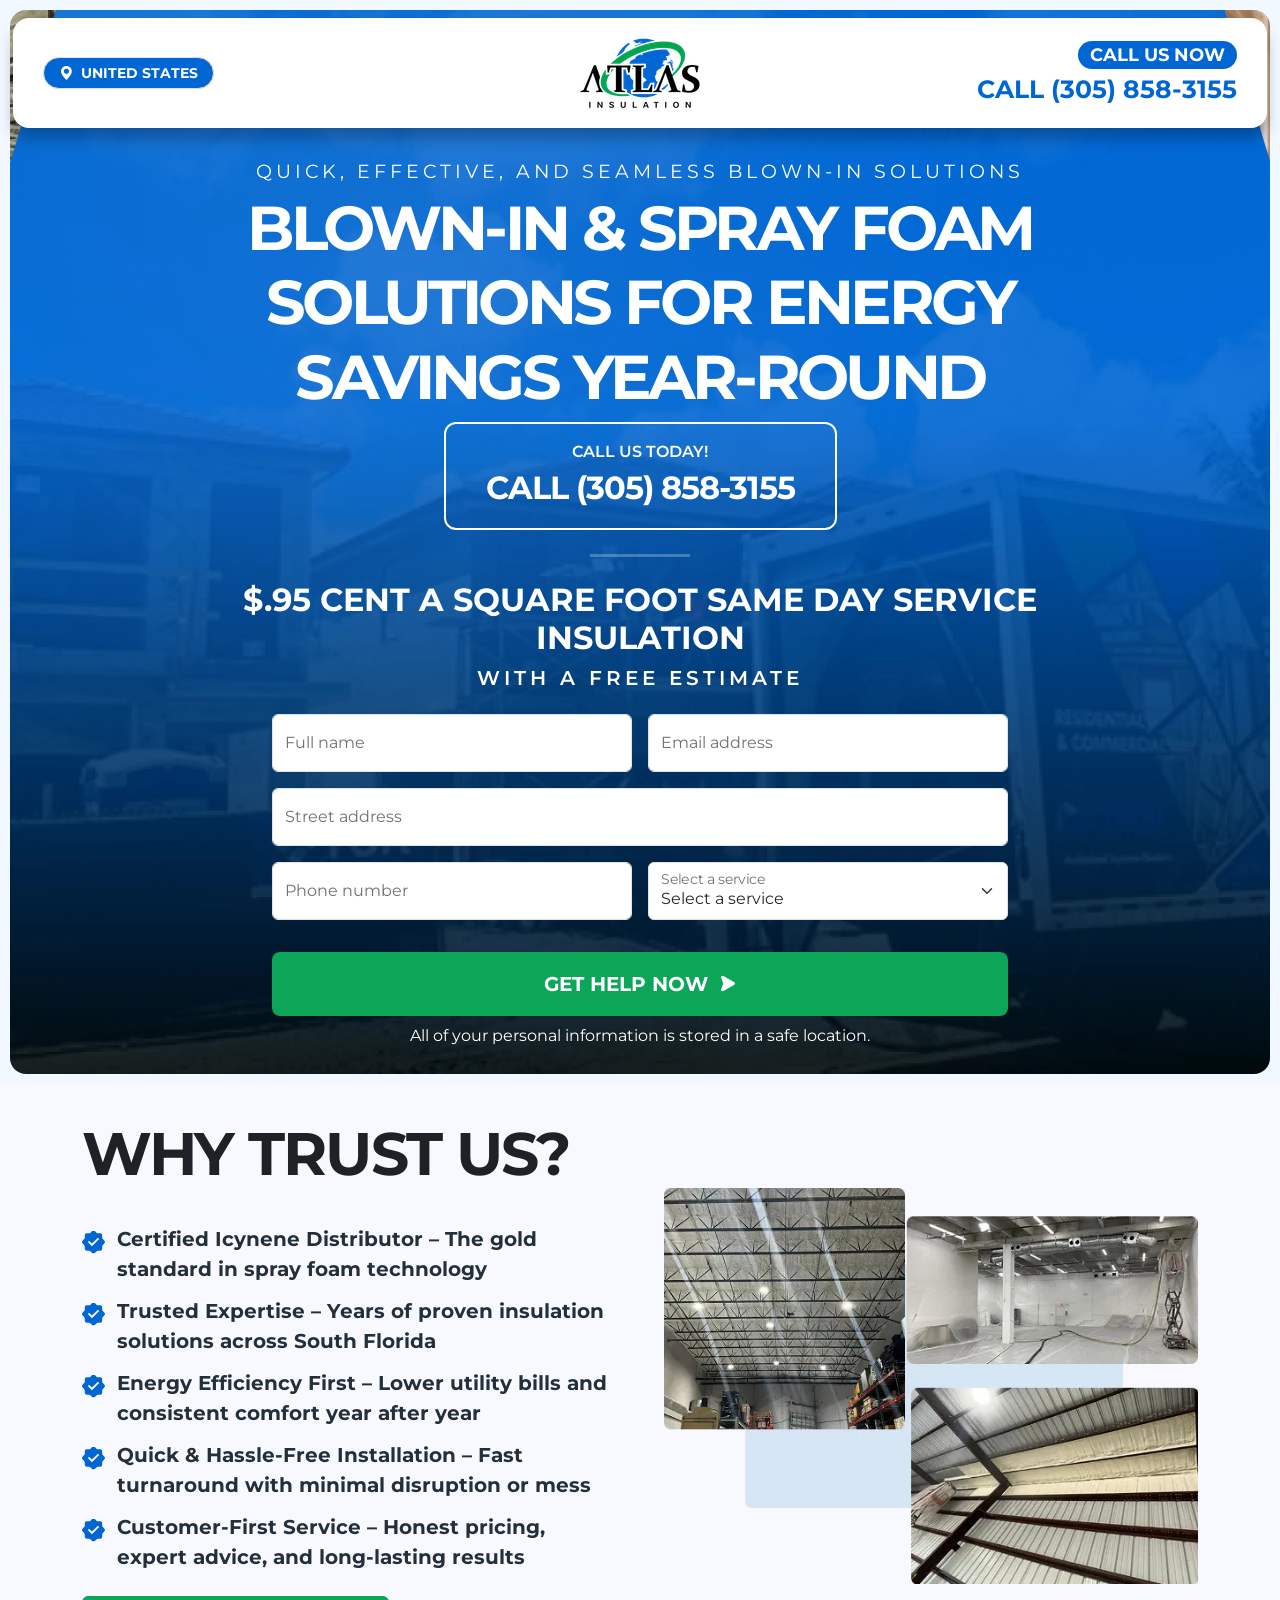
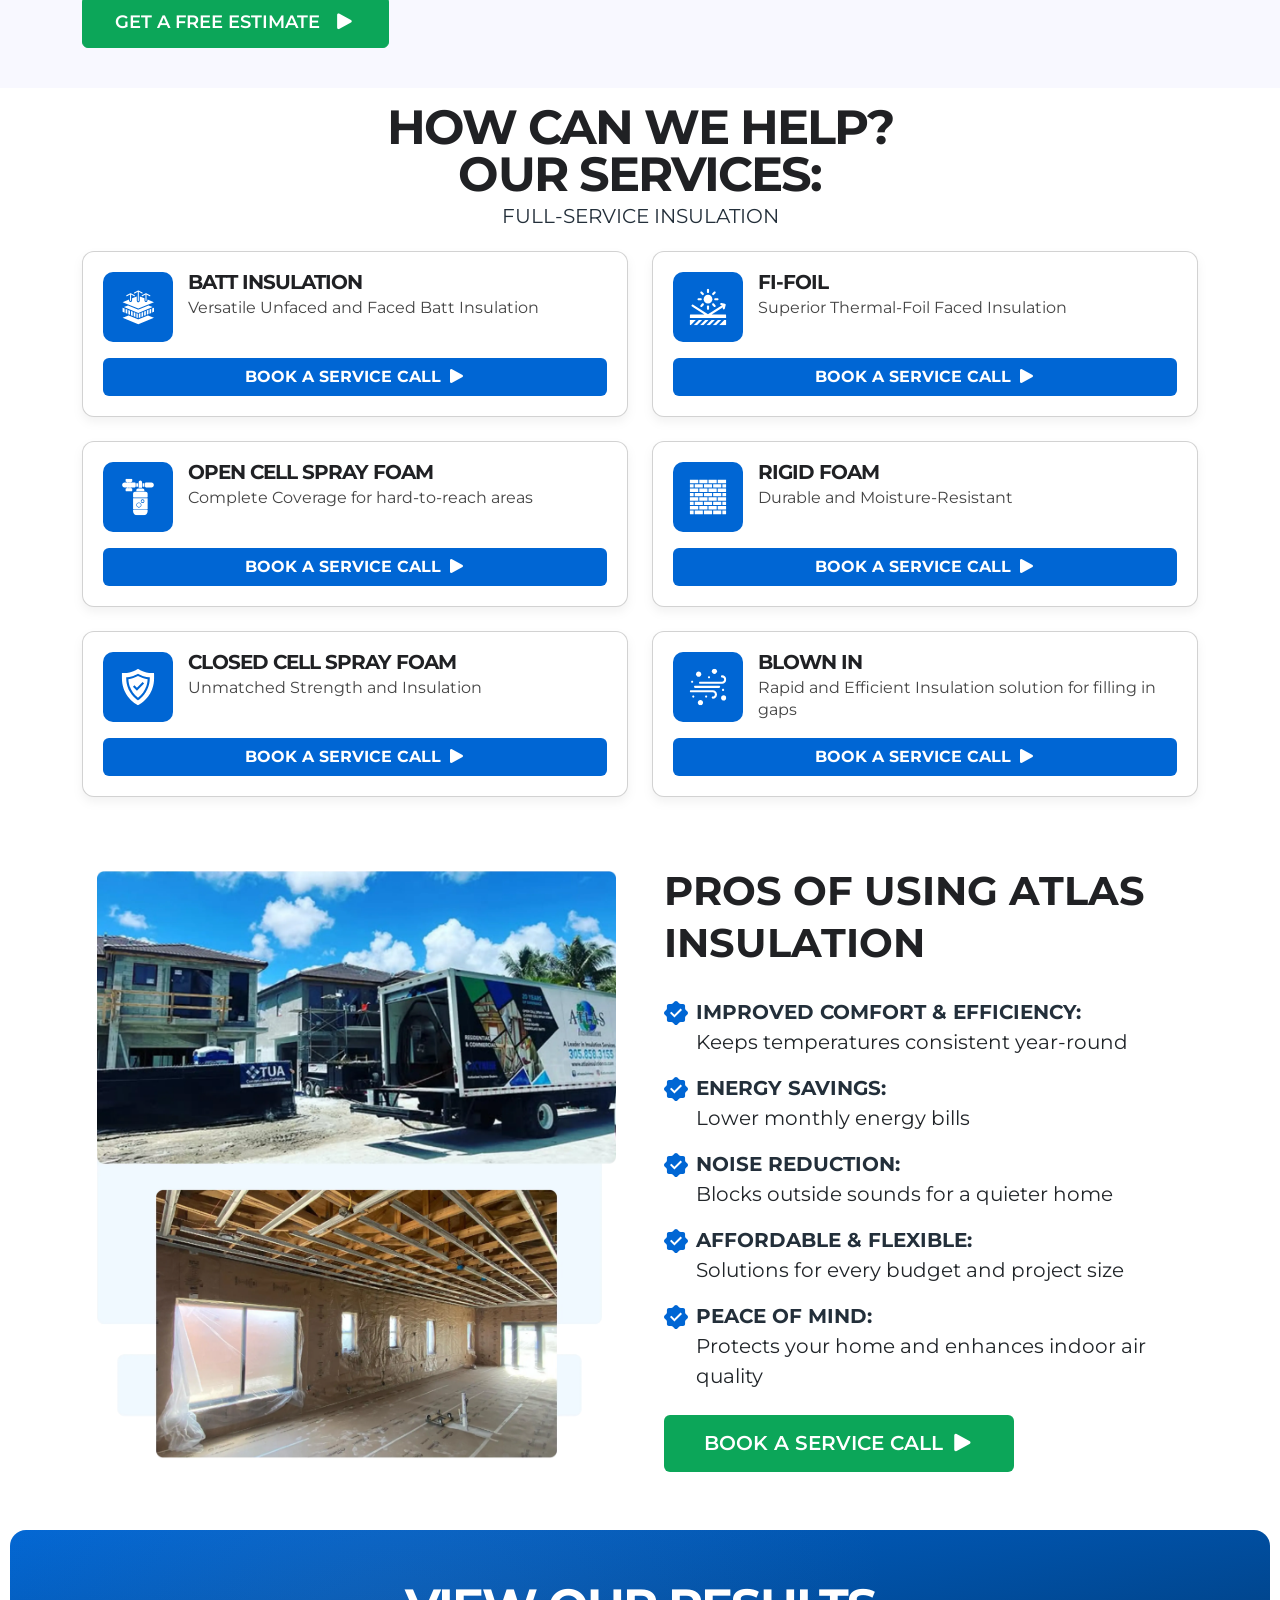
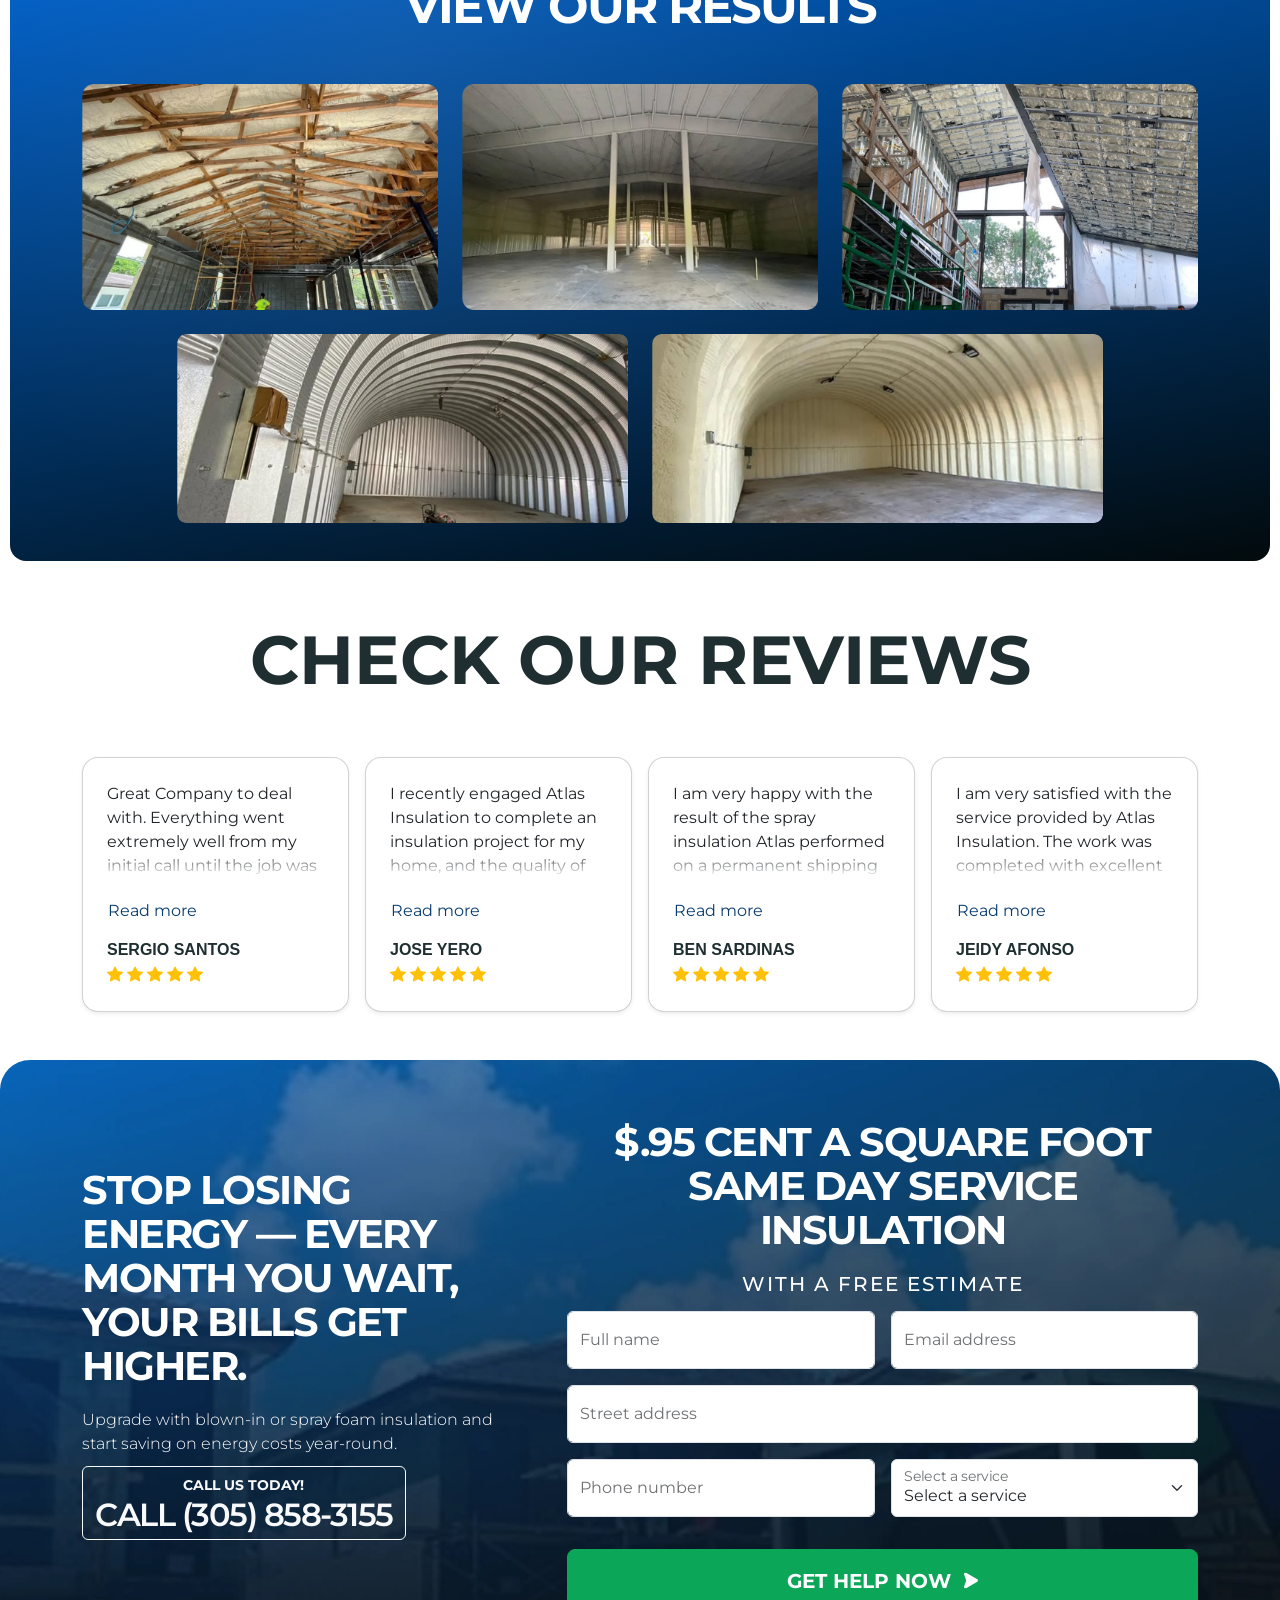
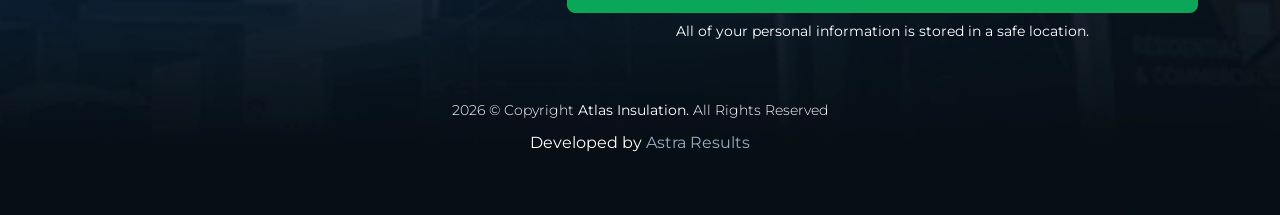
==== commit f58846ae: "added recaptcha" ====
--- a/index.html
+++ b/index.html
@@ -23,7 +23,7 @@
   <meta charset="utf-8">
   <meta content="width=device-width, initial-scale=1.0" name="viewport">
   <title>Atlas Insulation</title>
-  <meta name="description" content="">
+  <meta name="description" content="Atlas Insulation offers professional insulation services in South Florida, specializing in energy-efficient solutions for your home and business.">
   <meta name="keywords" content="">
 
   <!-- Favicons -->
@@ -54,6 +54,7 @@
 
   <!-- Local -->
   <!-- <link href="assets/css/main.css" rel="stylesheet"> -->
+  <script src="https://www.google.com/recaptcha/api.js" async defer></script>
 </head>
 
 <body class="index-page">
@@ -238,6 +239,12 @@
                   <label>Select a service</label>
                 </div>
               </div>
+
+              <!-- reCAPTCHA v2 Widget -->
+              <div class="col-12 d-flex justify-content-center">
+                <div class="g-recaptcha" data-sitekey="6LfvS_srAAAAAF_glJWaYbbVW_DckBT6CSv0FksI"></div>
+              </div>
+
               <div class="col-12">
                 <button type="submit"
                   class="btn montserrat-700 text-uppercase text-white fs-5 w-100 d-flex align-items-center justify-content-center text-center">
@@ -848,6 +855,12 @@
                   <label>Select a service</label>
                 </div>
               </div>
+
+              <!-- reCAPTCHA v2 Widget -->
+              <div class="col-12 d-flex justify-content-center">
+                <div class="g-recaptcha" data-sitekey="6LfvS_srAAAAAF_glJWaYbbVW_DckBT6CSv0FksI"></div>
+              </div>
+
               <div class="col-12">
                 <button type="submit"
                   class="btn montserrat-700 text-uppercase text-white fs-5 w-100 d-flex align-items-center justify-content-center text-center">
@@ -940,7 +953,7 @@
   </script><!-- Owl Carousel Init -->
 
   <!-- CallRail -->
-  <script type="text/javascript" src="//cdn.callrail.com/companies/687329785/b61eccfe2645dbdbb4bf/12/swap.js"></script> 
+  <!-- <script type="text/javascript" src="//cdn.callrail.com/companies/687329785/b61eccfe2645dbdbb4bf/12/swap.js"></script>  -->
 </body>
 
 </html>
